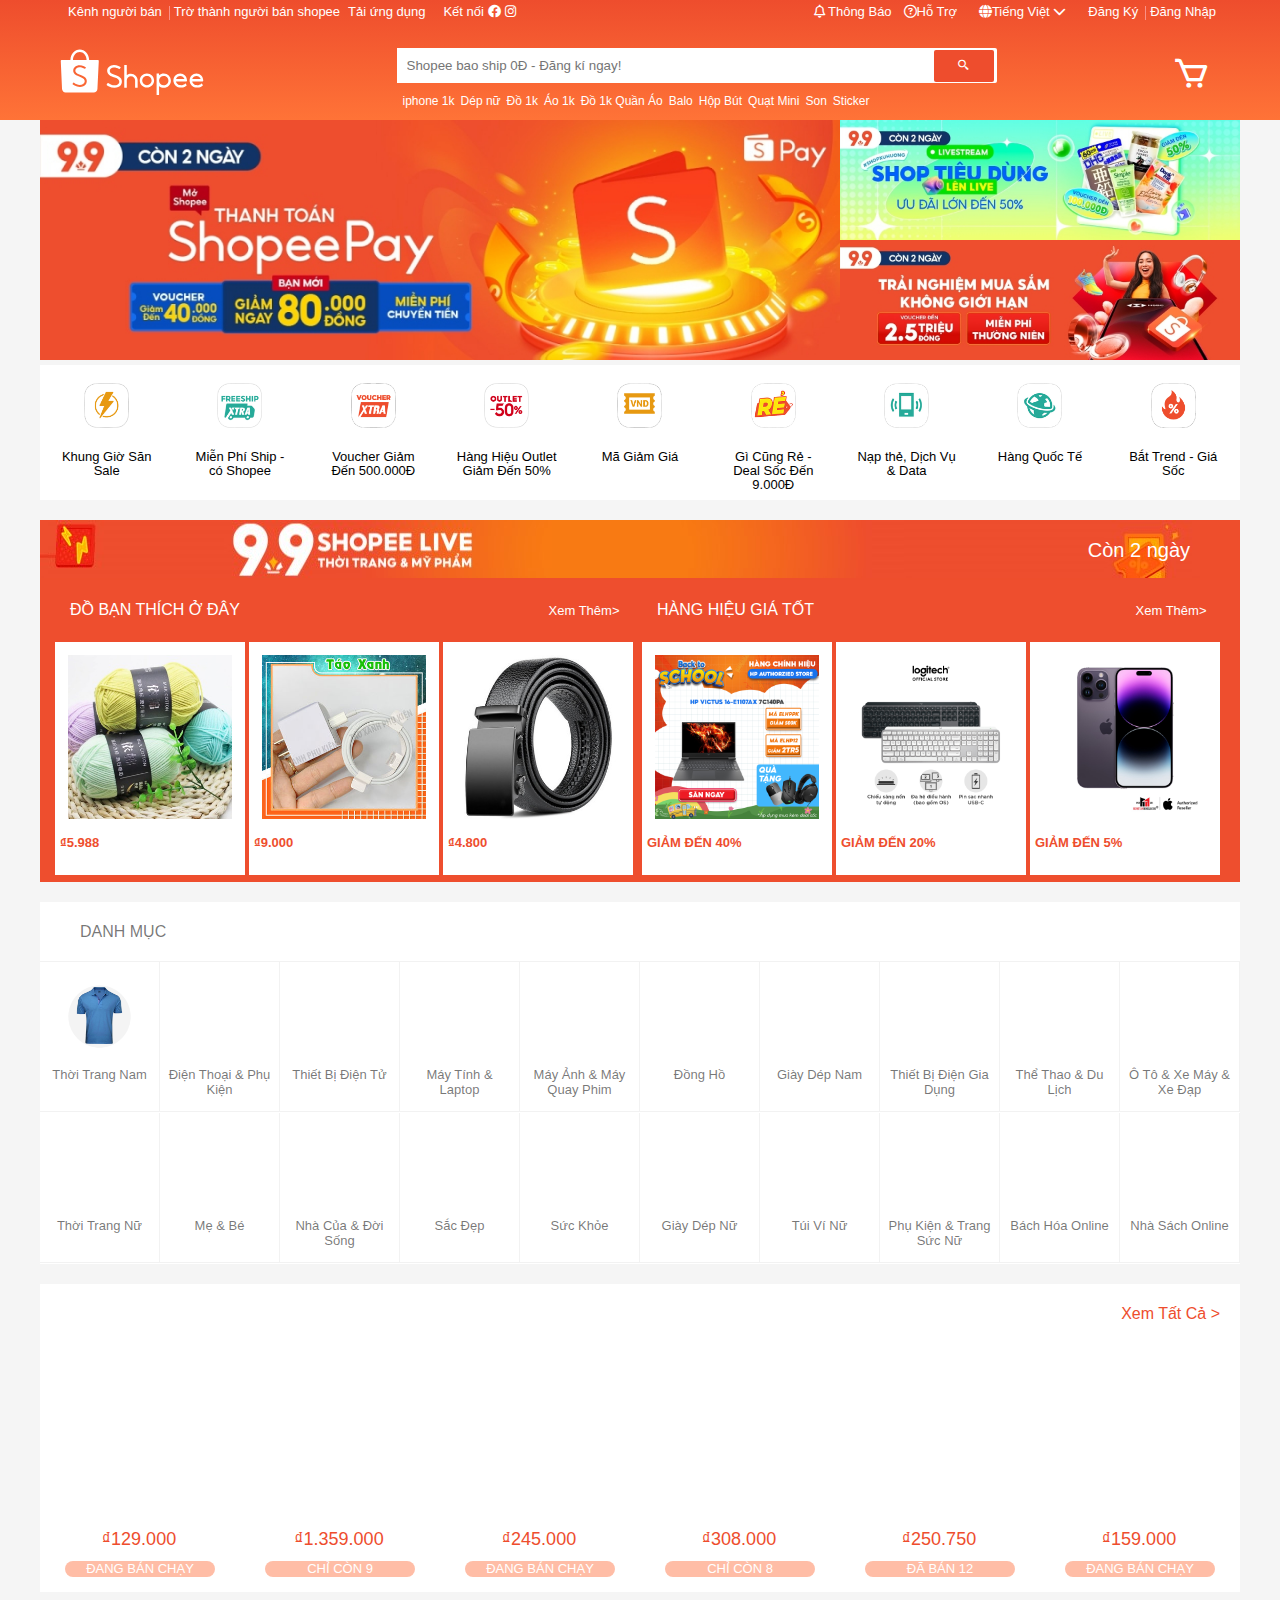
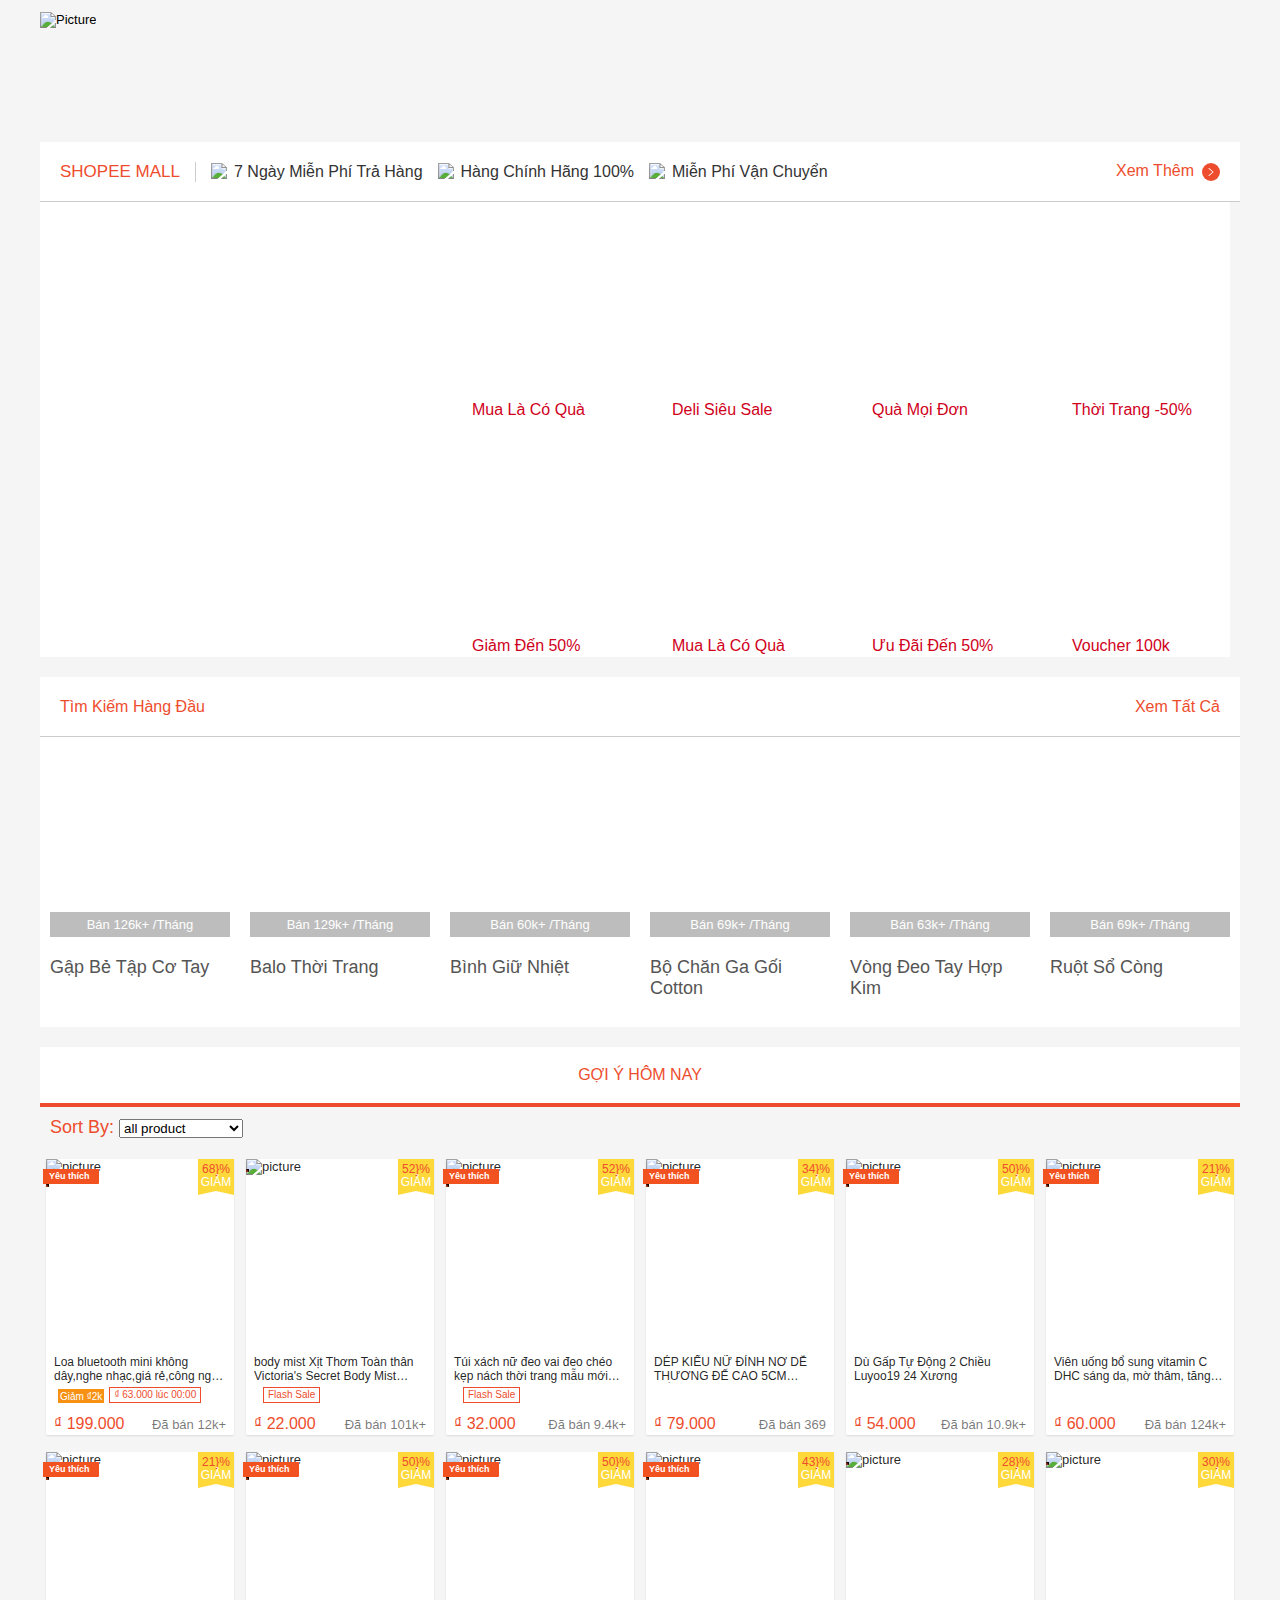
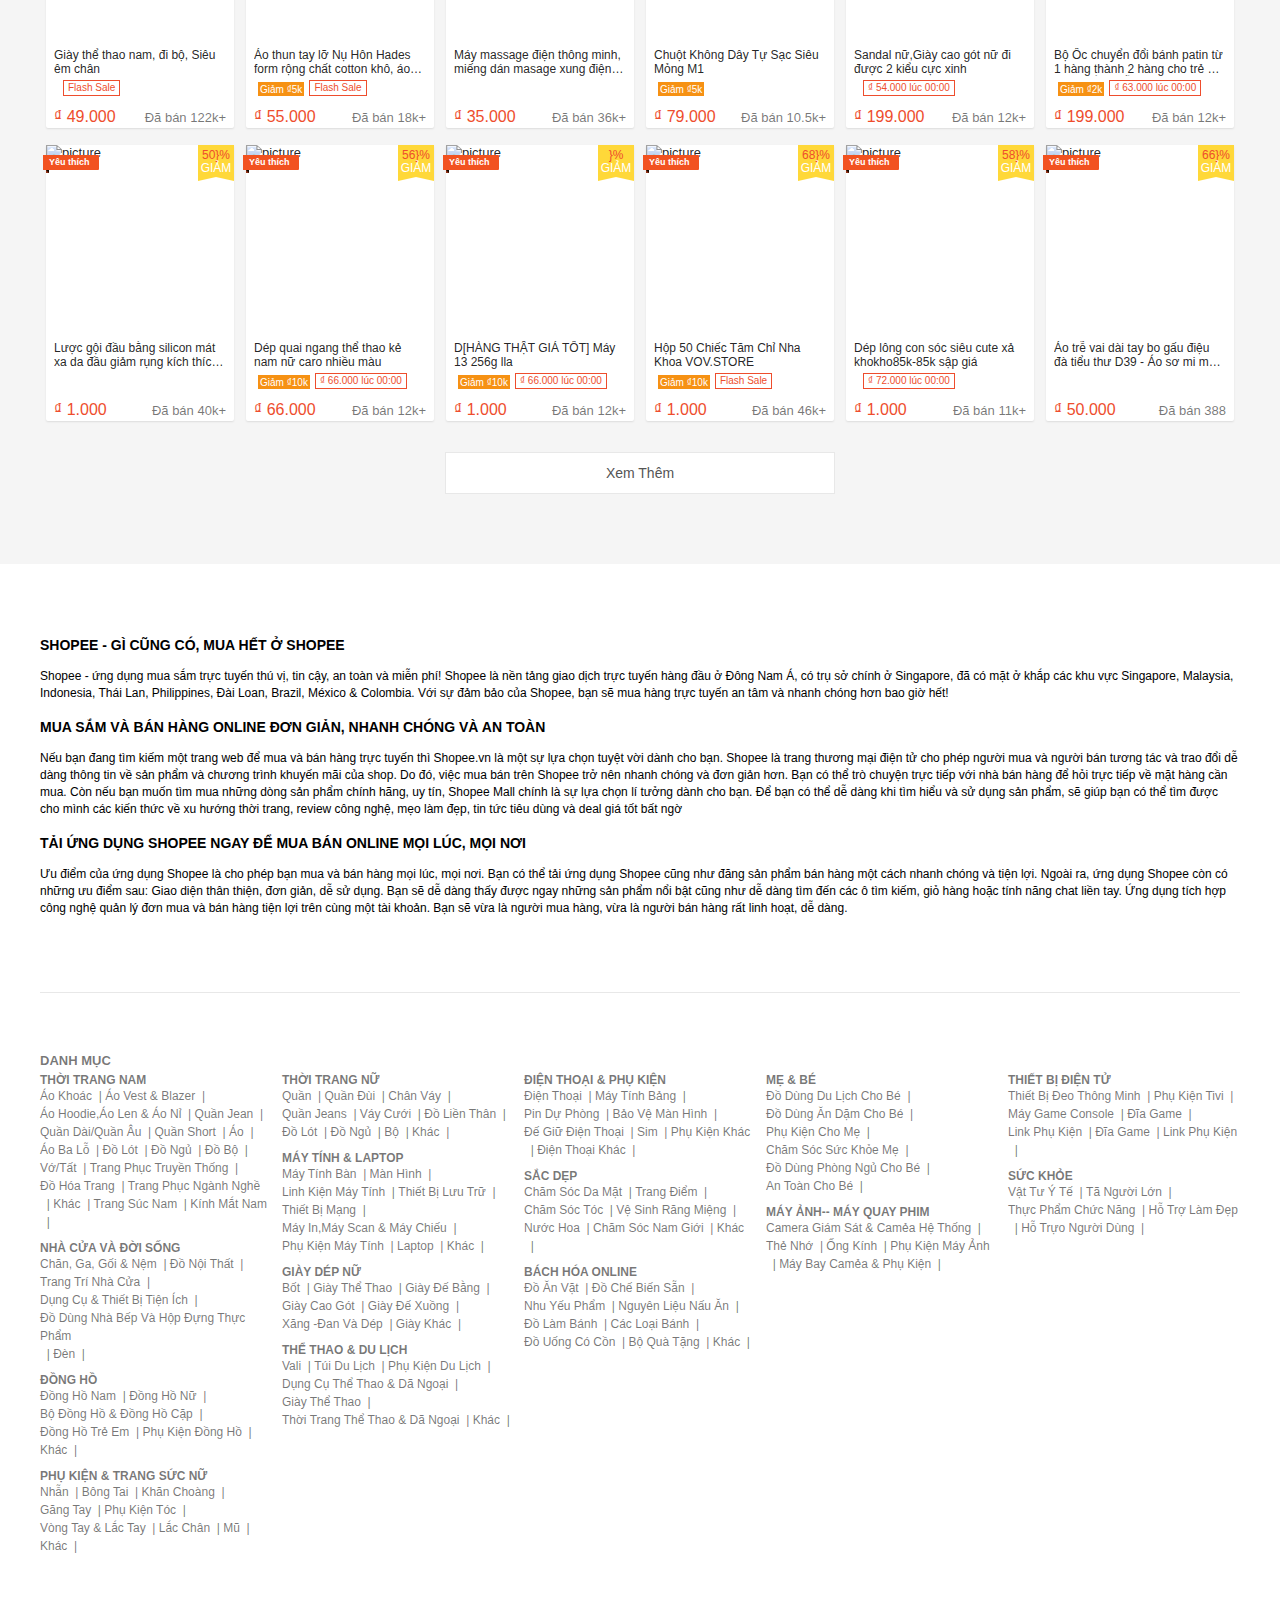
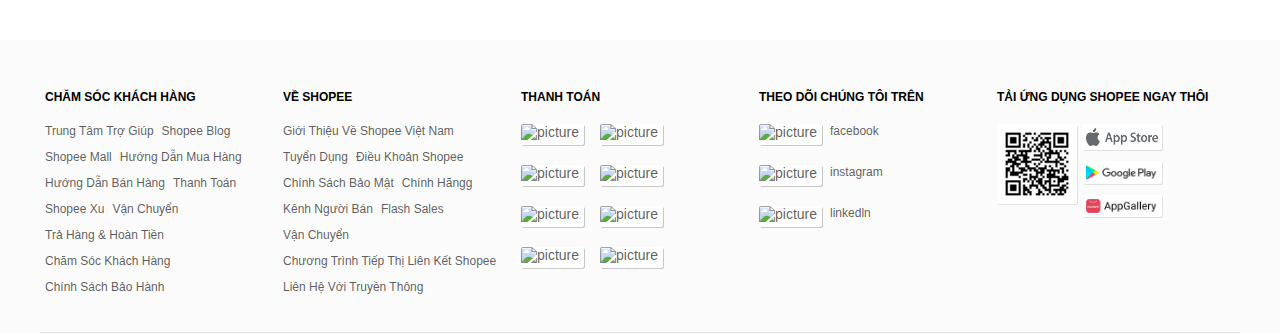
==== index.html @ 96cf508a "init project" ====
<!DOCTYPE html>
<html lang="en">
  <head>
    <meta charset="UTF-8" />
    <meta name="viewport" content="width=device-width, initial-scale=1.0" />
    <link rel="stylesheet" href="style.css" />
    <link
      href="https://unpkg.com/boxicons@2.1.4/css/boxicons.min.css"
      rel="stylesheet"
    />
    <link
      rel="stylesheet"
      href="access/font/fontawesome-free-6.4.2-web/css/all.css"
    />
    <link rel="stylesheet" href="./modal/sytle modal/modal.css" />
    <title>Shopee</title>
  </head>

  <body>
    <div class="app">
      <header class="header">
        <div class="grid">
          <nav class="header__navbar">
            <ul class="header__navbar-list">
              <li
                class="header__navbar-item header__navbar-item-separate header__navbar-item-padding"
              >
                <a href="#">Kênh người bán</a>
              </li>
              <li class="header__navbar-item header__navbar-item-padding">
                <a href="#">Trờ thành người bán shopee</a>
              </li>
              <li
                class="header__navbar-item header__navbar-item-margin header__navbar-item__dowload"
              >
                Tải ứng dụng
                <div class="header__qr">
                  <img
                    src="./access/image/qrcode.png"
                    alt="qr code"
                    class="header__qr_image"
                  />
                  <div class="header__image_apps">
                    <a href="#" class="link_appstore"
                      ><img
                        src="./access/image/applestore.png"
                        alt="app store"
                        class="qr_image qr_appstore"
                    /></a>
                    <a href="#" class="link_ggplay"
                      ><img
                        src="./access/image/chplay.png"
                        alt="gg play"
                        class="qr_image qr_ggplay"
                    /></a>
                  </div>
                  <a href="#" class="link_gallery"
                    ><img
                      src="./access/image/appgalley.png"
                      alt="gallery"
                      class="qr_image qr_gallery"
                  /></a>
                </div>
              </li>
              <li
                class="header__navbar-item header__navbar-item--connect header__navbar-item--margin"
              >
                Kết nối
                <a href="#"
                  ><i class="fa-brands fa-facebook" style="color: #ffffff"></i
                ></a>
                <a href="#"
                  ><i class="fa-brands fa-instagram" style="color: #ffffff"></i
                ></a>
              </li>
            </ul>
            <ul class="header__navbar-list">
              <li class="header__navbar-item header__navbar-item-infor">
                <a href="#"><i class="fa-regular fa-bell"></i> Thông Báo</a>
                <div class="subnav__notify">
                  <div class="subnav__notify-header-wrap">
                    <div class="subnav__notify-header">
                      <img
                        class="subnav__notify-image"
                        src="access/image/inform.png"
                        alt="inform"
                      />
                      <p class="discrip__img-inform">
                        Đăng nhập để xem Thông Báo
                      </p>
                    </div>
                  </div>
                  <div class="subnav__notify-footer">
                    <div class="subnav__notify-login">
                      <a href="#" class="link_notify-login link_notify"
                        >Đăng nhập</a
                      >
                    </div>
                    <div class="subnav__notify-signup">
                      <a href="#" class="link_notify-signup link_notify"
                        >Đăng ký</a
                      >
                    </div>
                  </div>
                </div>
              </li>
              <li class="header__navbar-item">
                <a
                  class="header__navbar-item-link header__navbar-item-link--help"
                  href="#"
                  ><i
                    class="fa-regular fa-circle-question"
                    style="color: #ffffff"
                  ></i
                  >Hỗ Trợ</a
                >
              </li>
              <li class="header__navbar-item header__navbar-item-language">
                <a class="header__navbar-item-link navbar_language" href="#">
                  <i class="fa-solid fa-globe" style="color: #ffffff"></i>Tiếng
                  Việt
                  <i class="fa-solid fa-chevron-down" style="color: #ffffff">
                  </i>
                </a>
                <div class="subnav__language">
                  <div class="subnav__language-vn">Tiếng Việt</div>
                  <div class="subnav__language-english">English</div>
                </div>
              </li>
              <li
                class="header__navbar-item header__navbar-item-separate btn-register"
              >
                <a href="#">Đăng Ký</a>
              </li>
              <li class="header__navbar-item btn-login">
                <a href="#">Đăng Nhập</a>
              </li>
            </ul>
          </nav>

          <div class="header-with-search">
            <nav class="nav-search">
              <div id="logo-shopee">
                <a href="#">
                  <svg
                    viewBox="0 0 192 65"
                    class="shopee-svg-icon header-with-search__shopee-logo icon-shopee-logo"
                  >
                    <g fill-rule="evenodd">
                      <path
                        d="M35.6717403 44.953764c-.3333497 2.7510509-2.0003116 4.9543414-4.5823845 6.0575984-1.4379707.6145919-3.36871.9463856-4.896954.8421628-2.3840266-.0911143-4.6237865-.6708937-6.6883352-1.7307424-.7375522-.3788551-1.8370513-1.1352759-2.6813095-1.8437757-.213839-.1790053-.239235-.2937577-.0977428-.4944671.0764015-.1151823.2172535-.3229831.5286218-.7791994.45158-.6616533.5079208-.7446018.5587128-.8221779.14448-.2217688.3792333-.2411091.6107855-.0588804.0243289.0189105.0243289.0189105.0426824.0333083.0379873.0294402.0379873.0294402.1276204.0990653.0907002.0706996.14448.1123887.166248.1287205 2.2265285 1.7438508 4.8196989 2.7495466 7.4376251 2.8501162 3.6423042-.0496401 6.2615109-1.6873341 6.7308041-4.2020035.5160305-2.7675977-1.6565047-5.1582742-5.9070334-6.4908212-1.329344-.4166762-4.6895175-1.7616869-5.3090528-2.1250697-2.9094471-1.7071043-4.2697358-3.9430584-4.0763845-6.7048539.296216-3.8283059 3.8501677-6.6835796 8.340785-6.702705 2.0082079-.004083 4.0121475.4132378 5.937338 1.2244562.6816382.2873109 1.8987274.9496089 2.3189359 1.2633517.2420093.1777159.2898136.384872.1510957.60836-.0774686.12958-.2055158.3350171-.4754821.7632974l-.0029878.0047276c-.3553311.5640922-.3664286.5817134-.447952.7136572-.140852.2144625-.3064598.2344475-.5604202.0732783-2.0600669-1.3839063-4.3437898-2.0801572-6.8554368-2.130442-3.126914.061889-5.4706057 1.9228561-5.6246892 4.4579402-.0409751 2.2896772 1.676352 3.9613243 5.3858811 5.2358503 7.529819 2.4196871 10.4113092 5.25648 9.869029 9.7292478M26.3725216 5.42669372c4.9022893 0 8.8982174 4.65220288 9.0851664 10.47578358H17.2875686c.186949-5.8235807 4.1828771-10.47578358 9.084953-10.47578358m25.370857 11.57065968c0-.6047069-.4870064-1.0948761-1.0875481-1.0948761h-11.77736c-.28896-7.68927544-5.7774923-13.82058185-12.5059489-13.82058185-6.7282432 0-12.2167755 6.13130641-12.5057355 13.82058185l-11.79421958.0002149c-.59136492.0107446-1.06748731.4968309-1.06748731 1.0946612 0 .0285807.00106706.0569465.00320118.0848825H.99995732l1.6812605 37.0613963c.00021341.1031483.00405483.2071562.01173767.3118087.00170729.0236381.003628.0470614.00554871.0704847l.00362801.0782207.00405483.004083c.25545428 2.5789222 2.12707837 4.6560709 4.67201764 4.7519129l.00576212.0055872h37.4122078c.0177132.0002149.0354264.0004298.0531396.0004298.0177132 0 .0354264-.0002149.0531396-.0004298h.0796027l.0017073-.0015043c2.589329-.0706995 4.6867431-2.1768587 4.9082648-4.787585l.0012805-.0012893.0017073-.0350275c.0021341-.0275062.0040548-.0547975.0057621-.0823037.0040548-.065757.0068292-.1312992.0078963-.1964115l1.8344904-37.207738h-.0012805c.001067-.0186956.0014939-.0376062.0014939-.0565167M176.465457 41.1518926c.720839-2.3512494 2.900423-3.9186779 5.443734-3.9186779 2.427686 0 4.739107 1.6486899 5.537598 3.9141989l.054826.1556978h-11.082664l.046506-.1512188zm13.50267 3.4063683c.014933.0006399.014933.0006399.036906.0008531.021973-.0002132.021973-.0002132.044372-.0008531.53055-.0243144.950595-.4766911.950595-1.0271786 0-.0266606-.000853-.0496953-.00256-.0865936.000427-.0068251.000427-.020262.000427-.0635588 0-5.1926268-4.070748-9.4007319-9.09145-9.4007319-5.020488 0-9.091235 4.2081051-9.091235 9.4007319 0 .3871116.022399.7731567.067838 1.1568557l.00256.0204753.01408.1013102c.250022 1.8683731 1.047233 3.5831812 2.306302 4.9708108-.00064-.0006399.00064.0006399.007253.0078915 1.396026 1.536289 3.291455 2.5833031 5.393601 2.9748936l.02752.0053321v-.0027727l.13653.0228215c.070186.0119439.144211.0236746.243409.039031 2.766879.332724 5.221231-.0661182 7.299484-1.1127057.511777-.2578611.971928-.5423827 1.37064-.8429007.128211-.0968312.243622-.1904632.34346-.2781231.051412-.0452164.092372-.083181.114131-.1051493.468898-.4830897.498124-.6543572.215249-1.0954297-.31146-.4956734-.586228-.9179769-.821744-1.2675504-.082345-.1224254-.154023-.2267215-.214396-.3133151-.033279-.0475624-.033279-.0475624-.054399-.0776356-.008319-.0117306-.008319-.0117306-.013866-.0191956l-.00256-.0038391c-.256208-.3188605-.431565-.3480805-.715933-.0970445-.030292.0268739-.131624.1051493-.14997.1245582-1.999321 1.775381-4.729508 2.3465571-7.455854 1.7760208-.507724-.1362888-.982595-.3094759-1.419919-.5184948-1.708127-.8565509-2.918343-2.3826022-3.267563-4.1490253l-.02752-.1394881h13.754612zM154.831964 41.1518926c.720831-2.3512494 2.900389-3.9186779 5.44367-3.9186779 2.427657 0 4.739052 1.6486899 5.537747 3.9141989l.054612.1556978h-11.082534l.046505-.1512188zm13.502512 3.4063683c.015146.0006399.015146.0006399.037118.0008531.02176-.0002132.02176-.0002132.044159-.0008531.530543-.0243144.950584-.4766911.950584-1.0271786 0-.0266606-.000854-.0496953-.00256-.0865936.000426-.0068251.000426-.020262.000426-.0635588 0-5.1926268-4.070699-9.4007319-9.091342-9.4007319-5.020217 0-9.091343 4.2081051-9.091343 9.4007319 0 .3871116.022826.7731567.068051 1.1568557l.00256.0204753.01408.1013102c.250019 1.8683731 1.04722 3.5831812 2.306274 4.9708108-.00064-.0006399.00064.0006399.007254.0078915 1.396009 1.536289 3.291417 2.5833031 5.393538 2.9748936l.027519.0053321v-.0027727l.136529.0228215c.070184.0119439.144209.0236746.243619.039031 2.766847.332724 5.22117-.0661182 7.299185-1.1127057.511771-.2578611.971917-.5423827 1.370624-.8429007.128209-.0968312.243619-.1904632.343456-.2781231.051412-.0452164.09237-.083181.11413-.1051493.468892-.4830897.498118-.6543572.215246-1.0954297-.311457-.4956734-.586221-.9179769-.821734-1.2675504-.082344-.1224254-.154022-.2267215-.21418-.3133151-.033492-.0475624-.033492-.0475624-.054612-.0776356-.008319-.0117306-.008319-.0117306-.013866-.0191956l-.002346-.0038391c-.256419-.3188605-.431774-.3480805-.716138-.0970445-.030292.0268739-.131623.1051493-.149969.1245582-1.999084 1.775381-4.729452 2.3465571-7.455767 1.7760208-.507717-.1362888-.982582-.3094759-1.419902-.5184948-1.708107-.8565509-2.918095-2.3826022-3.267311-4.1490253l-.027733-.1394881h13.754451zM138.32144123 49.7357905c-3.38129629 0-6.14681004-2.6808521-6.23169343-6.04042014v-.31621743c.08401943-3.35418649 2.85039714-6.03546919 6.23169343-6.03546919 3.44242097 0 6.23320537 2.7740599 6.23320537 6.1960534 0 3.42199346-2.7907844 6.19605336-6.23320537 6.19605336m.00172791-15.67913203c-2.21776751 0-4.33682838.7553485-6.03989586 2.140764l-.19352548.1573553V34.6208558c0-.4623792-.0993546-.56419733-.56740117-.56419733h-2.17651376c-.47409424 0-.56761716.09428403-.56761716.56419733v27.6400724c0 .4539841.10583425.5641973.56761716.5641973h2.17651376c.46351081 0 .56740117-.1078454.56740117-.5641973V50.734168l.19352548.1573553c1.70328347 1.3856307 3.82234434 2.1409792 6.03989586 2.1409792 5.27140956 0 9.54473746-4.2479474 9.54473746-9.48802964 0-5.239867-4.2733279-9.48781439-9.54473746-9.48781439M115.907646 49.5240292c-3.449458 0-6.245805-2.7496948-6.245805-6.1425854 0-3.3928907 2.79656-6.1427988 6.245805-6.1427988 3.448821 0 6.24538 2.7499081 6.24538 6.1427988 0 3.3926772-2.796346 6.1425854-6.24538 6.1425854m.001914-15.5438312c-5.28187 0-9.563025 4.2112903-9.563025 9.4059406 0 5.1944369 4.281155 9.4059406 9.563025 9.4059406 5.281657 0 9.562387-4.2115037 9.562387-9.4059406 0-5.1946503-4.280517-9.4059406-9.562387-9.4059406M94.5919049 34.1890939c-1.9281307 0-3.7938902.6198995-5.3417715 1.7656047l-.188189.1393105V23.2574169c0-.4254677-.1395825-.5643476-.5649971-.5643476h-2.2782698c-.4600414 0-.5652122.1100273-.5652122.5643476v29.2834155c0 .443339.1135587.5647782.5652122.5647782h2.2782698c.4226187 0 .5649971-.1457701.5649971-.5647782v-9.5648406c.023658-3.011002 2.4931278-5.4412923 5.5299605-5.4412923 3.0445753 0 5.516841 2.4421328 5.5297454 5.4630394v9.5430935c0 .4844647.0806524.5645628.5652122.5645628h2.2726775c.481764 0 .565212-.0824666.565212-.5645628v-9.5710848c-.018066-4.8280677-4.0440197-8.7806537-8.9328471-8.7806537M62.8459442 47.7938061l-.0053397.0081519c-.3248668.4921188-.4609221.6991347-.5369593.8179812-.2560916.3812097-.224267.551113.1668119.8816949.91266.7358184 2.0858968 1.508535 2.8774525 1.8955369 2.2023021 1.076912 4.5810275 1.646045 7.1017886 1.6975309 1.6283921.0821628 3.6734936-.3050536 5.1963734-.9842376 2.7569891-1.2298679 4.5131066-3.6269626 4.8208863-6.5794607.4985136-4.7841067-2.6143125-7.7747902-10.6321784-10.1849709l-.0021359-.0006435c-3.7356476-1.2047686-5.4904836-2.8064071-5.4911243-5.0426086.1099976-2.4715346 2.4015793-4.3179454 5.4932602-4.4331449 2.4904317.0062212 4.6923065.6675996 6.8557356 2.0598624.4562232.2767364.666607.2256796.9733188-.172263.035242-.0587797.1332787-.2012238.543367-.790093l.0012815-.0019308c.3829626-.5500403.5089793-.7336731.5403767-.7879478.258441-.4863266.2214903-.6738208-.244985-1.0046173-.459427-.3290803-1.7535544-1.0024722-2.4936356-1.2978721-2.0583439-.8211991-4.1863175-1.2199998-6.3042524-1.1788111-4.8198184.1046878-8.578747 3.2393171-8.8265087 7.3515337-.1572005 2.9703036 1.350301 5.3588174 4.5000778 7.124567.8829712.4661613 4.1115618 1.6865902 5.6184225 2.1278667 4.2847814 1.2547527 6.5186944 3.5630343 6.0571315 6.2864205-.4192725 2.4743234-3.0117991 4.1199394-6.6498372 4.2325647-2.6382344-.0549182-5.2963324-1.0217793-7.6043603-2.7562084-.0115337-.0083664-.0700567-.0519149-.1779185-.1323615-.1516472-.1130543-.1516472-.1130543-.1742875-.1300017-.4705335-.3247898-.7473431-.2977598-1.0346184.1302162-.0346012.0529875-.3919333.5963776-.5681431.8632459"
                      ></path>
                    </g>
                  </svg>
                </a>
              </div>
              <div id="search_section">
                <div class="header-search">
                  <input
                    type="text"
                    placeholder="Shopee bao ship 0Đ - Đăng kí ngay!"
                    class="searchbar-input"
                  />
                  <button class="search_icon-wrap">
                    <i class="bx bx-search-alt-2 search_icon"> </i>
                  </button>
                </div>
                <div class="suggest_search-wrap">
                  <div class="suggest_search">
                    <a href="#">iphone 1k</a>
                    <a href="#">Dép nữ</a>
                    <a href="#">Đồ 1k</a>
                    <a href="#">Áo 1k</a>
                    <a href="#">Đồ 1k Quần Áo</a>
                    <a href="#">Balo</a>
                    <a href="#">Hộp Bút</a>
                    <a href="#">Quạt Mini</a>
                    <a href="#">Son</a>
                    <a href="#">Sticker</a>
                  </div>
                </div>
              </div>
              <div id="card_icon">
                <a href="#"><i class="bx bx-cart header-cart-icon"></i></a>
              </div>
            </nav>
          </div>
        </div>
      </header>
      <div class="body-background">
        <div class="body">
          <div class="home_page">
            <div id="banner_section">
              <div class="full-home_banner-wrapper">
                <div class="container">
                  <div class="full-home-banner">
                    <div class="img_first">
                      <div class="img_first-child">
                        <img alt="Picture" class="img_of_slider" />
                      </div>
                      <div class="img_first-child">
                        <img alt="Picture" class="img_of_slider" />
                      </div>
                      <div class="img_first-child">
                        <img alt="Picture" class="img_of_slider" />
                      </div>
                    </div>
                    <div class="img_second">
                      <img
                        src="/access/image/slider/slider2.jpg"
                        alt="Picture"
                      />
                      <img
                        src="/access/image/slider/slider3.jpg"
                        alt="Picture"
                      />
                    </div>
                  </div>
                  <div id="banner_bottom"></div>
                </div>
              </div>
            </div>

            <div class="container">
              <div class="flash_sale">
                <div class="flash_sale-img-top-floor">
                  <div
                    class="flash_sale-img-top-wrap"
                    style="height: 60px; position: relative"
                  >
                    <div class="flash_sale-img-top">
                      <img
                        src="/access/image/shopeelive/vn-50009109-dc6f7fcd635e7f346a7c1d77660ef6b4.jpg"
                        alt="Picture"
                        class="flash_sale-img-top-fix"
                      />
                    </div>
                    <div class="flash_sale-time-top">
                      <div class="flash_sale-time-top_child">Còn 2 ngày</div>
                    </div>
                  </div>
                </div>
                <div class="sale_live-product-wrap"></div>
              </div>
            </div>
            <div class="container">
              <div class="section_below_the_fold">
                <div class="directory_margin-top">
                  <div class="directory_wrap">
                    <div class="directory_header">
                      <div class="directory_header-text">danh mục</div>
                    </div>
                    <div class="directory_item-content">
                      <div class="directory_item-list-wrap">
                        <ul class="directory_item-list">
                          <li class="directory_item-wrap">
                            <a href="#">
                              <div class="directory_item-wrap-child">
                                <div class="directory_item-image-wrap">
                                  <div class="directory_item-image">
                                    <div
                                      class="directory_item-image-fix directory_item-image-fix-1"
                                    ></div>
                                  </div>
                                </div>
                                <div class="directory_item-scrip-wrap">
                                  <div class="directory_item-scrip">
                                    thời trang nam
                                  </div>
                                </div>
                              </div>
                            </a>
                          </li>

                          <li class="directory_item-wrap">
                            <a href="#">
                              <div class="directory_item-wrap-child">
                                <div class="directory_item-image-wrap">
                                  <div class="directory_item-image">
                                    <div
                                      class="directory_item-image-fix directory_item-image-fix-2"
                                    ></div>
                                  </div>
                                </div>
                                <div class="directory_item-scrip-wrap">
                                  <div class="directory_item-scrip">
                                    thời trang nữ
                                  </div>
                                </div>
                              </div>
                            </a>
                          </li>

                          <li class="directory_item-wrap">
                            <a href="#">
                              <div class="directory_item-wrap-child">
                                <div class="directory_item-image-wrap">
                                  <div class="directory_item-image">
                                    <div
                                      class="directory_item-image-fix directory_item-image-fix-3"
                                    ></div>
                                  </div>
                                </div>
                                <div class="directory_item-scrip-wrap">
                                  <div class="directory_item-scrip">
                                    điện thoại & phụ kiện
                                  </div>
                                </div>
                              </div>
                            </a>
                          </li>

                          <li class="directory_item-wrap">
                            <a href="#">
                              <div class="directory_item-wrap-child">
                                <div class="directory_item-image-wrap">
                                  <div class="directory_item-image">
                                    <div
                                      class="directory_item-image-fix directory_item-image-fix-4"
                                    ></div>
                                  </div>
                                </div>
                                <div class="directory_item-scrip-wrap">
                                  <div class="directory_item-scrip">
                                    mẹ & bé
                                  </div>
                                </div>
                              </div>
                            </a>
                          </li>

                          <li class="directory_item-wrap">
                            <a href="#">
                              <div class="directory_item-wrap-child">
                                <div class="directory_item-image-wrap">
                                  <div class="directory_item-image">
                                    <div
                                      class="directory_item-image-fix directory_item-image-fix-5"
                                    ></div>
                                  </div>
                                </div>
                                <div class="directory_item-scrip-wrap">
                                  <div class="directory_item-scrip">
                                    thiết bị điện tử
                                  </div>
                                </div>
                              </div>
                            </a>
                          </li>

                          <li class="directory_item-wrap">
                            <a href="#">
                              <div class="directory_item-wrap-child">
                                <div class="directory_item-image-wrap">
                                  <div class="directory_item-image">
                                    <div
                                      class="directory_item-image-fix directory_item-image-fix-6"
                                    ></div>
                                  </div>
                                </div>
                                <div class="directory_item-scrip-wrap">
                                  <div class="directory_item-scrip">
                                    nhà của & đời sống
                                  </div>
                                </div>
                              </div>
                            </a>
                          </li>

                          <li class="directory_item-wrap">
                            <a href="#">
                              <div class="directory_item-wrap-child">
                                <div class="directory_item-image-wrap">
                                  <div class="directory_item-image">
                                    <div
                                      class="directory_item-image-fix directory_item-image-fix-7"
                                    ></div>
                                  </div>
                                </div>
                                <div class="directory_item-scrip-wrap">
                                  <div class="directory_item-scrip">
                                    máy tính & laptop
                                  </div>
                                </div>
                              </div>
                            </a>
                          </li>

                          <li class="directory_item-wrap">
                            <a href="#">
                              <div class="directory_item-wrap-child">
                                <div class="directory_item-image-wrap">
                                  <div class="directory_item-image">
                                    <div
                                      class="directory_item-image-fix directory_item-image-fix-8"
                                    ></div>
                                  </div>
                                </div>
                                <div class="directory_item-scrip-wrap">
                                  <div class="directory_item-scrip">
                                    sắc đẹp
                                  </div>
                                </div>
                              </div>
                            </a>
                          </li>

                          <li class="directory_item-wrap">
                            <a href="#">
                              <div class="directory_item-wrap-child">
                                <div class="directory_item-image-wrap">
                                  <div class="directory_item-image">
                                    <div
                                      class="directory_item-image-fix directory_item-image-fix-9"
                                    ></div>
                                  </div>
                                </div>
                                <div class="directory_item-scrip-wrap">
                                  <div class="directory_item-scrip">
                                    máy ảnh & máy quay phim
                                  </div>
                                </div>
                              </div>
                            </a>
                          </li>

                          <li class="directory_item-wrap">
                            <a href="#">
                              <div class="directory_item-wrap-child">
                                <div class="directory_item-image-wrap">
                                  <div class="directory_item-image">
                                    <div
                                      class="directory_item-image-fix directory_item-image-fix-10"
                                    ></div>
                                  </div>
                                </div>
                                <div class="directory_item-scrip-wrap">
                                  <div class="directory_item-scrip">
                                    sức khỏe
                                  </div>
                                </div>
                              </div>
                            </a>
                          </li>

                          <li class="directory_item-wrap">
                            <a href="#">
                              <div class="directory_item-wrap-child">
                                <div class="directory_item-image-wrap">
                                  <div class="directory_item-image">
                                    <div
                                      class="directory_item-image-fix directory_item-image-fix-11"
                                    ></div>
                                  </div>
                                </div>
                                <div class="directory_item-scrip-wrap">
                                  <div class="directory_item-scrip">
                                    đồng hồ
                                  </div>
                                </div>
                              </div>
                            </a>
                          </li>

                          <li class="directory_item-wrap">
                            <a href="#">
                              <div class="directory_item-wrap-child">
                                <div class="directory_item-image-wrap">
                                  <div class="directory_item-image">
                                    <div
                                      class="directory_item-image-fix directory_item-image-fix-12"
                                    ></div>
                                  </div>
                                </div>
                                <div class="directory_item-scrip-wrap">
                                  <div class="directory_item-scrip">
                                    giày dép nữ
                                  </div>
                                </div>
                              </div>
                            </a>
                          </li>

                          <li class="directory_item-wrap">
                            <a href="#">
                              <div class="directory_item-wrap-child">
                                <div class="directory_item-image-wrap">
                                  <div class="directory_item-image">
                                    <div
                                      class="directory_item-image-fix directory_item-image-fix-13"
                                    ></div>
                                  </div>
                                </div>
                                <div class="directory_item-scrip-wrap">
                                  <div class="directory_item-scrip">
                                    giày dép nam
                                  </div>
                                </div>
                              </div>
                            </a>
                          </li>

                          <li class="directory_item-wrap">
                            <a href="#">
                              <div class="directory_item-wrap-child">
                                <div class="directory_item-image-wrap">
                                  <div class="directory_item-image">
                                    <div
                                      class="directory_item-image-fix directory_item-image-fix-14"
                                    ></div>
                                  </div>
                                </div>
                                <div class="directory_item-scrip-wrap">
                                  <div class="directory_item-scrip">
                                    túi ví nữ
                                  </div>
                                </div>
                              </div>
                            </a>
                          </li>

                          <li class="directory_item-wrap">
                            <a href="#">
                              <div class="directory_item-wrap-child">
                                <div class="directory_item-image-wrap">
                                  <div class="directory_item-image">
                                    <div
                                      class="directory_item-image-fix directory_item-image-fix-15"
                                    ></div>
                                  </div>
                                </div>
                                <div class="directory_item-scrip-wrap">
                                  <div class="directory_item-scrip">
                                    thiết bị điện gia dụng
                                  </div>
                                </div>
                              </div>
                            </a>
                          </li>

                          <li class="directory_item-wrap">
                            <a href="#">
                              <div class="directory_item-wrap-child">
                                <div class="directory_item-image-wrap">
                                  <div class="directory_item-image">
                                    <div
                                      class="directory_item-image-fix directory_item-image-fix-16"
                                    ></div>
                                  </div>
                                </div>
                                <div class="directory_item-scrip-wrap">
                                  <div class="directory_item-scrip">
                                    phụ kiện & trang sức nữ
                                  </div>
                                </div>
                              </div>
                            </a>
                          </li>

                          <li class="directory_item-wrap">
                            <a href="#">
                              <div class="directory_item-wrap-child">
                                <div class="directory_item-image-wrap">
                                  <div class="directory_item-image">
                                    <div
                                      class="directory_item-image-fix directory_item-image-fix-17"
                                    ></div>
                                  </div>
                                </div>
                                <div class="directory_item-scrip-wrap">
                                  <div class="directory_item-scrip">
                                    thể thao & du lịch
                                  </div>
                                </div>
                              </div>
                            </a>
                          </li>

                          <li class="directory_item-wrap">
                            <a href="#">
                              <div class="directory_item-wrap-child">
                                <div class="directory_item-image-wrap">
                                  <div class="directory_item-image">
                                    <div
                                      class="directory_item-image-fix directory_item-image-fix-18"
                                    ></div>
                                  </div>
                                </div>
                                <div class="directory_item-scrip-wrap">
                                  <div class="directory_item-scrip">
                                    bách hóa online
                                  </div>
                                </div>
                              </div>
                            </a>
                          </li>

                          <li class="directory_item-wrap">
                            <a href="#">
                              <div class="directory_item-wrap-child">
                                <div class="directory_item-image-wrap">
                                  <div class="directory_item-image">
                                    <div
                                      class="directory_item-image-fix directory_item-image-fix-19"
                                    ></div>
                                  </div>
                                </div>
                                <div class="directory_item-scrip-wrap">
                                  <div class="directory_item-scrip">
                                    ô tô & xe máy & xe đạp
                                  </div>
                                </div>
                              </div>
                            </a>
                          </li>

                          <li class="directory_item-wrap">
                            <a href="#">
                              <div class="directory_item-wrap-child">
                                <div class="directory_item-image-wrap">
                                  <div class="directory_item-image">
                                    <div
                                      class="directory_item-image-fix directory_item-image-fix-20"
                                    ></div>
                                  </div>
                                </div>
                                <div class="directory_item-scrip-wrap">
                                  <div class="directory_item-scrip">
                                    nhà sách online
                                  </div>
                                </div>
                              </div>
                            </a>
                          </li>
                        </ul>
                      </div>
                    </div>
                  </div>
                </div>
                <div class="section_flashsell">
                  <div class="pcmall_flashsell">
                    <div class="flashsell_padding">
                      <div class="flashsell_header">
                        <div class="flashsell_header-title">
                          <div class="flashsell_image">
                            <div class="flashsell_image_fix"></div>
                          </div>
                        </div>
                        <div class="flashsell_link-wrap">
                          <a href="#" class="flashsell_link">xem tất cả > </a>
                        </div>
                      </div>
                      <div class="flashsell_content">
                        <div class="image-carousell">
                          <div class="flashsell_list-wrap">
                            <ul
                              class="flashsell_list"
                              style="
                                width: 266.667%;
                                transform: translate(0px, 0px);
                              "
                            >
                              <li class="flashsell_list-item">
                                <div class="flashsell_product">
                                  <div class="flashsell_product_child">
                                    <div class="flashsell_image-wrap">
                                      <div
                                        class="flashsell_image"
                                        style="
                                          background-image: url('https://down-vn.img.susercontent.com/file/sg-11134201-23010-4s99xpf6vemv08_tn');
                                          background-repeat: no-repeat;
                                          background-size: contain;
                                        "
                                      ></div>
                                    </div>
                                    <div class="flashsell_product-bottom">
                                      <div
                                        class="flashsell_product-bottom_child"
                                      >
                                        <div
                                          class="flashsell_price"
                                          style="text-decoration: none"
                                        >
                                          <div class="flashsell_price_child1">
                                            <div class="flashsell_price_child2">
                                              <span>₫129.000</span>
                                            </div>
                                          </div>
                                        </div>

                                        <div
                                          class="flashsell_price_status-wrap"
                                        >
                                          <div
                                            class="flashsell_price_status-amount"
                                          >
                                            <div
                                              class="flashsell_price_status-scrip"
                                              style="text-decoration: none"
                                            >
                                              đang bán chạy
                                            </div>
                                            <div
                                              class="flashsell_price_status"
                                              style="width: 6%; height: 16px"
                                            ></div>
                                          </div>
                                        </div>
                                      </div>
                                    </div>
                                  </div>

                                  <!-- <a href="#"> -->

                                  <!-- </a> -->
                                </div>
                              </li>

                              <li class="flashsell_list-item">
                                <div class="flashsell_product">
                                  <div class="flashsell_product_child">
                                    <div class="flashsell_image-wrap">
                                      <div
                                        class="flashsell_image"
                                        style="
                                          background-image: url('https://down-vn.img.susercontent.com/file/805a1beaafdabea9a1cca68d751376fe_tn');
                                          background-repeat: no-repeat;
                                          background-size: contain;
                                        "
                                      ></div>
                                    </div>
                                    <div class="flashsell_product-bottom">
                                      <div
                                        class="flashsell_product-bottom_child"
                                      >
                                        <div
                                          class="flashsell_price"
                                          style="text-decoration: none"
                                        >
                                          <div class="flashsell_price_child1">
                                            <div class="flashsell_price_child2">
                                              <span>₫1.359.000</span>
                                            </div>
                                          </div>
                                        </div>

                                        <div
                                          class="flashsell_price_status-wrap"
                                        >
                                          <div
                                            class="flashsell_price_status-amount"
                                          >
                                            <div class="logo_fire"></div>
                                            <div
                                              class="flashsell_price_status-scrip"
                                              style="text-decoration: none"
                                            >
                                              chỉ còn 9
                                            </div>
                                            <div
                                              class="flashsell_price_status"
                                              style="
                                                width: 90%;
                                                height: 16px;
                                                border-radius: 8px 0px 0px 8px;
                                              "
                                            ></div>
                                          </div>
                                        </div>
                                      </div>
                                    </div>
                                  </div>

                                  <!-- <a href="#"> -->

                                  <!-- </a> -->
                                </div>
                              </li>

                              <li class="flashsell_list-item">
                                <div class="flashsell_product">
                                  <div class="flashsell_product_child">
                                    <div class="flashsell_image-wrap">
                                      <div
                                        class="flashsell_image"
                                        style="
                                          background-image: url('https://down-vn.img.susercontent.com/file/vn-50009109-eefb01c19317106d4d3bcc4e497b86a5_tn');
                                          background-repeat: no-repeat;
                                          background-size: contain;
                                        "
                                      ></div>
                                    </div>
                                    <div class="flashsell_product-bottom">
                                      <div
                                        class="flashsell_product-bottom_child"
                                      >
                                        <div
                                          class="flashsell_price"
                                          style="text-decoration: none"
                                        >
                                          <div class="flashsell_price_child1">
                                            <div class="flashsell_price_child2">
                                              <span>₫245.000</span>
                                            </div>
                                          </div>
                                        </div>

                                        <div
                                          class="flashsell_price_status-wrap"
                                        >
                                          <div
                                            class="flashsell_price_status-amount"
                                          >
                                            <div
                                              class="flashsell_price_status-scrip"
                                              style="text-decoration: none"
                                            >
                                              đang bán chạy
                                            </div>
                                            <div
                                              class="flashsell_price_status"
                                              style="width: 6%; height: 16px"
                                            ></div>
                                          </div>
                                        </div>
                                      </div>
                                    </div>
                                  </div>

                                  <!-- <a href="#"> -->

                                  <!-- </a> -->
                                </div>
                              </li>

                              <li class="flashsell_list-item">
                                <div class="flashsell_product">
                                  <div class="flashsell_product_child">
                                    <div class="flashsell_image-wrap">
                                      <div
                                        class="flashsell_image"
                                        style="
                                          background-image: url('https://down-vn.img.susercontent.com/file/793480c24f598832df25cfcb749656e4_tn');
                                          background-repeat: no-repeat;
                                          background-size: contain;
                                        "
                                      ></div>
                                    </div>
                                    <div class="flashsell_product-bottom">
                                      <div
                                        class="flashsell_product-bottom_child"
                                      >
                                        <div
                                          class="flashsell_price"
                                          style="text-decoration: none"
                                        >
                                          <div class="flashsell_price_child1">
                                            <div class="flashsell_price_child2">
                                              <span>₫308.000</span>
                                            </div>
                                          </div>
                                        </div>

                                        <div
                                          class="flashsell_price_status-wrap"
                                        >
                                          <div
                                            class="flashsell_price_status-amount"
                                          >
                                            <div class="logo_fire"></div>
                                            <div
                                              class="flashsell_price_status-scrip"
                                              style="text-decoration: none"
                                            >
                                              chỉ còn 8
                                            </div>
                                            <div
                                              class="flashsell_price_status"
                                              style="width: 80%; height: 16px"
                                            ></div>
                                          </div>
                                        </div>
                                      </div>
                                    </div>
                                  </div>

                                  <!-- <a href="#"> -->

                                  <!-- </a> -->
                                </div>
                              </li>

                              <li class="flashsell_list-item">
                                <div class="flashsell_product">
                                  <div class="flashsell_product_child">
                                    <div class="flashsell_image-wrap">
                                      <div
                                        class="flashsell_image"
                                        style="
                                          background-image: url('https://down-vn.img.susercontent.com/file/37942ebc3688a75f5baa44abaa2e4780_tn');
                                          background-repeat: no-repeat;
                                          background-size: contain;
                                        "
                                      ></div>
                                    </div>
                                    <div class="flashsell_product-bottom">
                                      <div
                                        class="flashsell_product-bottom_child"
                                      >
                                        <div
                                          class="flashsell_price"
                                          style="text-decoration: none"
                                        >
                                          <div class="flashsell_price_child1">
                                            <div class="flashsell_price_child2">
                                              <span>₫250.750</span>
                                            </div>
                                          </div>
                                        </div>

                                        <div
                                          class="flashsell_price_status-wrap"
                                        >
                                          <div
                                            class="flashsell_price_status-amount"
                                          >
                                            <div
                                              class="flashsell_price_status-scrip"
                                              style="text-decoration: none"
                                            >
                                              đã bán 12
                                            </div>
                                            <div
                                              class="flashsell_price_status"
                                              style="width: 30%; height: 16px"
                                            ></div>
                                          </div>
                                        </div>
                                      </div>
                                    </div>
                                  </div>

                                  <!-- <a href="#"> -->

                                  <!-- </a> -->
                                </div>
                              </li>

                              <li class="flashsell_list-item">
                                <div class="flashsell_product">
                                  <div class="flashsell_product_child">
                                    <div class="flashsell_image-wrap">
                                      <div
                                        class="flashsell_image"
                                        style="
                                          background-image: url('https://down-vn.img.susercontent.com/file/a6bd3e205f29a007b85382cee64a6a33_tn');
                                          background-repeat: no-repeat;
                                          background-size: contain;
                                        "
                                      ></div>
                                    </div>
                                    <div class="flashsell_product-bottom">
                                      <div
                                        class="flashsell_product-bottom_child"
                                      >
                                        <div
                                          class="flashsell_price"
                                          style="text-decoration: none"
                                        >
                                          <div class="flashsell_price_child1">
                                            <div class="flashsell_price_child2">
                                              <span>₫159.000</span>
                                            </div>
                                          </div>
                                        </div>

                                        <div
                                          class="flashsell_price_status-wrap"
                                        >
                                          <div
                                            class="flashsell_price_status-amount"
                                          >
                                            <div
                                              class="flashsell_price_status-scrip"
                                              style="text-decoration: none"
                                            >
                                              đang bán chạy
                                            </div>
                                            <div
                                              class="flashsell_price_status"
                                              style="width: 20%; height: 16px"
                                            ></div>
                                          </div>
                                        </div>
                                      </div>
                                    </div>
                                  </div>

                                  <!-- <a href="#"> -->

                                  <!-- </a> -->
                                </div>
                              </li>
                            </ul>
                          </div>
                        </div>
                      </div>
                    </div>
                  </div>
                </div>

                <!-- section deal -->

                <div class="section_deal">
                  <div class="section_deal_wrap">
                    <img
                      src="https://cf.shopee.vn/file/sg-50009109-75effbabbb9736efc3851ae043840dd3"
                      alt="Picture"
                    />
                  </div>
                </div>

                <!-- Home page mall section -->

                <div id="hmall">
                  <div class="hmall-wrap">
                    <div class="hmall_header">
                      <div class="hmall_header-title">
                        <div id="shopee_mall">
                          <a href="#" class="shopee_mall-link">shopee mall</a>
                          <div class="hmall_incentives">
                            <div class="hmall_incentives_imge-wrap">
                              <img
                                class="hmall_incentives_imge"
                                src="https://deo.shopeemobile.com/shopee/shopee-pcmall-live-sg/homepage/6c502a2641457578b0d5f5153b53dd5d.png"
                                alt="picture"
                              />
                              7 ngày miễn phí trả hàng
                            </div>
                            <div class="hmall_incentives_imge-wrap">
                              <img
                                class="hmall_incentives_imge"
                                src="https://deo.shopeemobile.com/shopee/shopee-pcmall-live-sg/homepage/511aca04cc3ba9234ab0e4fcf20768a2.png"
                                alt="picture"
                              />
                              hàng chính hãng 100%
                            </div>
                            <div class="hmall_incentives_imge-wrap">
                              <img
                                class="hmall_incentives_imge"
                                src="https://deo.shopeemobile.com/shopee/shopee-pcmall-live-sg/homepage/16ead7e0a68c3cff9f32910e4be08122.png"
                                alt="picture"
                              />
                              miễn phí vận chuyển
                            </div>
                          </div>
                        </div>
                      </div>
                      <div class="hmall_header_more-wrap">
                        <div class="hmall_header_more">
                          <a href="#" class="hmall_header_more-link">
                            <div class="hmall_header_more_title-wrap">
                              <div class="hmall_header_more_title">
                                xem thêm
                              </div>
                              <div class="image_header_more">
                                <svg
                                  enable-background="new 0 0 11 11"
                                  viewBox="0 0 11 11"
                                  x="0"
                                  y="0"
                                  class="icon-arrow-right"
                                >
                                  <path
                                    d="m2.5 11c .1 0 .2 0 .3-.1l6-5c .1-.1.2-.3.2-.4s-.1-.3-.2-.4l-6-5c-.2-.2-.5-.1-.7.1s-.1.5.1.7l5.5 4.6-5.5 4.6c-.2.2-.2.5-.1.7.1.1.3.2.4.2z"
                                  ></path>
                                </svg>
                              </div>
                            </div>
                          </a>
                        </div>
                      </div>
                    </div>

                    <div class="hmall_content">
                      <div class="slider_left_wrap">
                        <div class="slider_left"></div>
                      </div>

                      <div class="hmall_carousel_wrap">
                        <div class="hmall_carousel">
                          <div
                            class="list_brand_wrap"
                            style="position: relative"
                          >
                            <ul class="list_brand">
                              <li class="brand_item" style="padding: 0">
                                <div class="brand_item_cover">
                                  <a href="#" class="brand_item_link">
                                    <div class="brand_item_image_wrap">
                                      <div class="list_brand_image">
                                        <div
                                          class="list_brand_image_fix"
                                          style="
                                            background-image: url('https://down-vn.img.susercontent.com/file/vn-50009109-cebfae17cd5979d823fb74ac79a922fa_xhdpi');
                                            background-repeat: no-repeat;
                                            background-size: contain;
                                          "
                                        ></div>
                                      </div>
                                    </div>
                                  </a>
                                  <div class="brand_item_scrip">
                                    mua là có quà
                                  </div>
                                </div>
                              </li>
                              <li class="brand_item">
                                <div class="brand_item_cover">
                                  <a href="#" class="brand_item_link">
                                    <div class="brand_item_image_wrap">
                                      <div class="list_brand_image">
                                        <div
                                          class="list_brand_image_fix"
                                          style="
                                            background-image: url('https://down-vn.img.susercontent.com/file/vn-50009109-e8e0b80b57828bee61eb7e31c3d83765_xhdpi');
                                            background-repeat: no-repeat;
                                            background-size: contain;
                                          "
                                        ></div>
                                      </div>
                                    </div>
                                  </a>
                                  <div class="brand_item_scrip">
                                    giảm đến 50%
                                  </div>
                                </div>
                              </li>
                              <li class="brand_item">
                                <div class="brand_item_cover">
                                  <a href="#" class="brand_item_link">
                                    <div class="brand_item_image_wrap">
                                      <div class="list_brand_image">
                                        <div
                                          class="list_brand_image_fix"
                                          style="
                                            background-image: url('https://down-vn.img.susercontent.com/file/be40023a9d9cff397a470460bc7a924d_xhdpi');
                                            background-repeat: no-repeat;
                                            background-size: contain;
                                          "
                                        ></div>
                                      </div>
                                    </div>
                                  </a>
                                  <div class="brand_item_scrip">
                                    deli siêu sale
                                  </div>
                                </div>
                              </li>
                              <li class="brand_item">
                                <div class="brand_item_cover">
                                  <a href="#" class="brand_item_link">
                                    <div class="brand_item_image_wrap">
                                      <div class="list_brand_image">
                                        <div
                                          class="list_brand_image_fix"
                                          style="
                                            background-image: url('https://down-vn.img.susercontent.com/file/vn-50009109-079ef6ec5c89b6a436c4455226841cd6_xhdpi');
                                            background-repeat: no-repeat;
                                            background-size: contain;
                                          "
                                        ></div>
                                      </div>
                                    </div>
                                  </a>
                                  <div class="brand_item_scrip">
                                    mua là có quà
                                  </div>
                                </div>
                              </li>
                              <li class="brand_item">
                                <div class="brand_item_cover">
                                  <a href="#" class="brand_item_link">
                                    <div class="brand_item_image_wrap">
                                      <div class="list_brand_image">
                                        <div
                                          class="list_brand_image_fix"
                                          style="
                                            background-image: url('https://down-vn.img.susercontent.com/file/vn-50009109-08a87dd1e828b4bef31dafa67d5300ec_xhdpi');
                                            background-repeat: no-repeat;
                                            background-size: contain;
                                          "
                                        ></div>
                                      </div>
                                    </div>
                                  </a>
                                  <div class="brand_item_scrip">
                                    quà mọi đơn
                                  </div>
                                </div>
                              </li>
                              <li class="brand_item">
                                <div class="brand_item_cover">
                                  <a href="#" class="brand_item_link">
                                    <div class="brand_item_image_wrap">
                                      <div class="list_brand_image">
                                        <div
                                          class="list_brand_image_fix"
                                          style="
                                            background-image: url('https://down-vn.img.susercontent.com/file/vn-50009109-7e80ab64bdc989f5c0862ed828f343a2_xhdpi');
                                            background-repeat: no-repeat;
                                            background-size: contain;
                                          "
                                        ></div>
                                      </div>
                                    </div>
                                  </a>
                                  <div class="brand_item_scrip">
                                    ưu đãi đến 50%
                                  </div>
                                </div>
                              </li>
                              <li class="brand_item">
                                <div class="brand_item_cover">
                                  <a href="#" class="brand_item_link">
                                    <div class="brand_item_image_wrap">
                                      <div class="list_brand_image">
                                        <div
                                          class="list_brand_image_fix"
                                          style="
                                            background-image: url('https://down-vn.img.susercontent.com/file/vn-50009109-06fb832ef52b45481158c26831cc459b_xhdpi');
                                            background-repeat: no-repeat;
                                            background-size: contain;
                                          "
                                        ></div>
                                      </div>
                                    </div>
                                  </a>
                                  <div class="brand_item_scrip">
                                    thời trang -50%
                                  </div>
                                </div>
                              </li>
                              <li class="brand_item">
                                <div class="brand_item_cover">
                                  <a href="#" class="brand_item_link">
                                    <div class="brand_item_image_wrap">
                                      <div class="list_brand_image">
                                        <div
                                          class="list_brand_image_fix"
                                          style="
                                            background-image: url('https://down-vn.img.susercontent.com/file/vn-50009109-0be3ac214d6174200ed4f3096a0faa9a_xhdpi');
                                            background-repeat: no-repeat;
                                            background-size: contain;
                                          "
                                        ></div>
                                      </div>
                                    </div>
                                  </a>
                                  <div class="brand_item_scrip">
                                    voucher 100k
                                  </div>
                                </div>
                              </li>
                            </ul>
                          </div>
                        </div>
                      </div>
                    </div>
                  </div>
                </div>

                <!--Top search-->
                <div id="top_searches">
                  <div class="ts_header_wrap">
                    <div class="ts_header">
                      <div class="font_text">tìm kiếm hàng đầu</div>
                      <a href="#" style="text-decoration: none"
                        ><div class="font_text">xem tất cả</div></a
                      >
                    </div>
                  </div>
                  <div class="ts_content_wrap">
                    <div class="ts_content">
                      <ul class="ts_content_list">
                        <li class="ts_item_wrap">
                          <a href="#" class="ts_link">
                            <div class="ts_item">
                              <div class="logo_top"></div>
                              <div
                                class="ts_image_wrap"
                                style="
                                  background-image: url('https://down-vn.img.susercontent.com/file/5ddbc585b7e9eaf10430c968f7a7d787');
                                  background-size: contain;
                                  background-repeat: no-repeat;
                                "
                              >
                                <div class="ts_image"></div>
                                <div class="ts_image_scrip">
                                  bán 126k+ /tháng
                                </div>
                              </div>
                            </div>
                            <div class="ts_nameproduct">gập bẻ tập cơ tay</div>
                          </a>
                        </li>
                        <li class="ts_item_wrap">
                          <a href="#" class="ts_link">
                            <div class="ts_item">
                              <div class="logo_top"></div>
                              <div
                                class="ts_image_wrap"
                                style="
                                  background-image: url('https://down-vn.img.susercontent.com/file/8e78019372e7c63a5c2f372d35532e56');
                                  background-size: contain;
                                  background-repeat: no-repeat;
                                "
                              >
                                <div class="ts_image"></div>
                                <div class="ts_image_scrip">
                                  bán 129k+ /tháng
                                </div>
                              </div>
                            </div>
                            <div class="ts_nameproduct">balo thời trang</div>
                          </a>
                        </li>
                        <li class="ts_item_wrap">
                          <a href="#" class="ts_link">
                            <div class="ts_item">
                              <div class="logo_top"></div>
                              <div
                                class="ts_image_wrap"
                                style="
                                  background-image: url('https://down-vn.img.susercontent.com/file/dc04a555685a9720d9da6655217a224f');
                                  background-size: contain;
                                  background-repeat: no-repeat;
                                "
                              >
                                <div class="ts_image"></div>
                                <div class="ts_image_scrip">
                                  bán 60k+ /tháng
                                </div>
                              </div>
                            </div>
                            <div class="ts_nameproduct">bình giữ nhiệt</div>
                          </a>
                        </li>
                        <li class="ts_item_wrap">
                          <a href="#" class="ts_link">
                            <div class="ts_item">
                              <div class="logo_top"></div>
                              <div
                                class="ts_image_wrap"
                                style="
                                  background-image: url('https://down-vn.img.susercontent.com/file/309e98d0c002c62b867a00bc639bdbae');
                                  background-size: contain;
                                  background-repeat: no-repeat;
                                "
                              >
                                <div class="ts_image"></div>
                                <div class="ts_image_scrip">
                                  bán 69k+ /tháng
                                </div>
                              </div>
                            </div>
                            <div class="ts_nameproduct">
                              bộ chăn ga gối cotton
                            </div>
                          </a>
                        </li>
                        <li class="ts_item_wrap">
                          <a href="#" class="ts_link">
                            <div class="ts_item">
                              <div class="logo_top"></div>
                              <div
                                class="ts_image_wrap"
                                style="
                                  background-image: url('https://down-vn.img.susercontent.com/file/461ccdf88d457131aaa7edef87613193');
                                  background-size: contain;
                                  background-repeat: no-repeat;
                                "
                              >
                                <div class="ts_image"></div>
                                <div class="ts_image_scrip">
                                  bán 63k+ /tháng
                                </div>
                              </div>
                            </div>
                            <div class="ts_nameproduct">
                              vòng đeo tay hợp kim
                            </div>
                          </a>
                        </li>
                        <li class="ts_item_wrap">
                          <a href="#" class="ts_link">
                            <div class="ts_item">
                              <div class="logo_top"></div>
                              <div
                                class="ts_image_wrap"
                                style="
                                  background-image: url('https://down-vn.img.susercontent.com/file/fad24d1b5caab802481090b9be5a5efa');
                                  background-size: contain;
                                  background-repeat: no-repeat;
                                "
                              >
                                <div class="ts_image"></div>
                                <div class="ts_image_scrip">
                                  bán 69k+ /tháng
                                </div>
                              </div>
                            </div>
                            <div class="ts_nameproduct">ruột sổ còng</div>
                          </a>
                        </li>
                      </ul>
                    </div>
                  </div>
                </div>

                <!-- section recomend product -->
                <div id="recomend_product">
                  <div style="display: contents">
                    <div class="recomend_product">
                      <div id="product_item">
                        <div class="pdItem_header">gợi ý hôm nay</div>
                      </div>
                      <div id="sortBy">
                        <label for="choices" class="options-label"
                          >Sort By:
                        </label>
                        <select name="choices" id="choices">
                          <option value="random">all product</option>
                          <option value="low-to-high">
                            Price: low to high
                          </option>
                          <option value="high-to-low">
                            Price: high to low
                          </option>
                        </select>
                      </div>
                      <div class="stardust_tabs_panels">
                        <section class="stardust_tabs_panels-child">
                          <div id="stardust_tabs_list_product"></div>
                        </section>
                      </div>
                    </div>
                  </div>
                </div>
              </div>
            </div>
          </div>
        </div>
      </div>
      <footer id="footer">
        <!-- footer_scrip -->

        <div class="footer_scrip" style="margin-top: 9.75rem">
          <div class="footer"></div>
        </div>

        <!-- footer directory -->

        <div class="footer_directory"></div>

        <!--footer info-->
        <div id="footer_info">
          <div class="footer_info">
            <div class="footer_info-width"></div>
          </div>
        </div>
      </footer>

      <!--modal Register-->
      <div id="modal"></div>
    </div>
    <script src="./render/renderBanner/bannerBottom.js"></script>
    <script src="./render/renderFooter/renderFooter.js"></script>
    <script src="./script.js"></script>
    <script src="./modal/main modal/modalbase.js"></script>
  </body>
</html>
---- style.css ----
:root {
  --white-color: white;
  --black-color: black;
  --main-color: #ee4d2d;
  --border-color: #dbdbdb;
}

* {
  margin: 0;
  padding: 0;
  box-sizing: border-box;
}

body {
  font-family: "Helvetica Neue", Helvetica, Arial, 文泉驛正黑,
    "WenQuanYi Zen Hei", "Hiragino Sans GB", "儷黑 Pro", "LiHei Pro", "Heiti TC",
    微軟正黑體, "Microsoft JhengHei UI", "Microsoft JhengHei", sans-serif;
  font-size: 13px;
  overflow-x: hidden;
  box-sizing: border-box;
}

.show {
  opacity: 1 !important;
  pointer-events: all !important;
}

.header {
  height: 120px;
  z-index: 100;
  position: fixed;
  margin: 0 auto;
  width: 100%;
  background-image: linear-gradient(#ee4d2d, #ff7337);
}

.grid {
  margin: 0 auto;
  height: 100%;
  max-width: 1200px;
}

.header__navbar {
  display: flex;
  justify-content: space-between;
  margin: 0 20px;
  height: 32px;
}

.header__navbar-list {
  display: flex;
  flex-wrap: nowrap;
}

.header__navbar-item > a {
  color: var(--white-color);
  text-decoration: none;
  padding-left: 4px;
}

.header__navbar-item {
  list-style: none;
  display: flex;
  flex-wrap: nowrap;
  color: var(--white-color);
  text-decoration: none;
  font-weight: 300;
  position: relative;
  padding: 4px;
}

.header__navbar-item-separate::after {
  content: "";
  position: absolute;
  display: block;
  border-left: 1px solid #fb9086;
  height: 14px;
  right: -4px;
  top: 40%;
  transform: translateY(-50%);
}
.header__navbar-item--margin {
  margin: 0 0 0 10px;
}

.header__navbar-item--connect {
  padding: 4px 0 4px 4px;
}

.header__navbar-item-link--help {
  padding: 0 10px 0 10px;
}

.navbar_language {
  padding: 7px 10px;
}

.header__navbar-item-separate:hover,
.header__navbar-item a:hover {
  color: rgba(255, 255, 255, 0.7);
  cursor: pointer;
}

.header__qr {
  background-color: var(--white-color);
  width: 186px;
  position: absolute;
  left: 0;
  top: 100%;
  padding: 8px;
  border-radius: 2px;
  display: none;
  z-index: 10;
}

.header__qr_image {
  width: 100%;
}

.header__image_apps {
  display: flex;
  justify-content: space-between;
}

.qr_image {
  height: 16px;
}

.qr_appstore {
  margin-left: 10px;
}

.qr_gallery {
  margin: 5px 0 0 10px;
}

.qr_ggplay {
  margin-right: 10px;
}

.header__navbar-item__dowload:hover .header__qr {
  display: block;
}
/* Header-notifycation */

.subnav__notify {
  background-color: var(--white-color);
  position: absolute;
  right: 0;
  top: 25px;
  width: 404px;
  border-radius: 2px;
  transform-origin: calc(100% - 20px) top;
  display: none;
  will-change: opacity, transform;
  animation: subnavgrow ease-out 0.2s;
  z-index: 100;
}

@keyframes subnavgrow {
  0% {
    opacity: 0;
    transform: scale(0);
  }
  100% {
    opacity: 1;
    transform: scale(1);
  }
}

.subnav__notify-header {
  display: flex;
  flex-direction: column;
  align-items: center;
  transform: translateY(70%);
}

.discrip__img-inform {
  color: black;
  text-align: center;
  margin-top: 20px;
}

.subnav__notify-image {
  width: 25%;
  height: 25%;
}

.subnav__notify-header-wrap {
  height: 300px;
}

.link_notify {
  text-decoration: none;
  color: var(--black-color);
}

.subnav__notify-footer {
  display: flex;
  justify-content: space-between;
}

.subnav__notify-login,
.subnav__notify-signup {
  width: 202px;
  height: 40px;
  background-color: #e9e9e9;
  text-align: center;
  line-height: 40px;
  display: inline-block;
}

.subnav__notify-login:hover,
.subnav__notify-signup:hover {
  color: var(--main-color);
  background-color: #ccc;
}

.header__navbar-item-infor:hover .subnav__notify {
  display: block;
}

.subnav__language {
  position: absolute;
  min-width: 200px;
  background-color: var(--white-color);
  color: var(--black-color);
  border: 1px solid rgba(255, 255, 255, 0.4);
  border-radius: 2px;
  font-size: 16px;
  right: 0px;
  display: none;
  animation: subnavgrow ease-out 0.2s;
  top: 35px;
  z-index: 10;
}
.subnav__language-vn,
.subnav__language-english {
  display: block;
  padding: 10px 7px;
}

.subnav__language-vn:hover,
.subnav__language-english:hover {
  color: var(--main-color);
}

.header__navbar-item-language a {
  padding-top: 0;
}

.header__navbar-item-language:hover .subnav__language {
  display: block;
}

.subnav__notify::before {
  content: "";
  border-width: 20px 25px;
  border-color: transparent transparent var(--white-color) transparent;
  position: absolute;
  right: 0px;
  top: -29px;
  border-style: solid;
}

.subnav__notify::after {
  content: "";
  display: block;
  position: absolute;
  width: 90px;
  height: 20px;
  right: 0;
  top: -20px;
}

.subnav__language::before {
  content: "";
  position: absolute;
  border-width: 10px 15px;
  border-style: solid;
  border-color: transparent transparent var(--white-color) transparent;
  right: 30px;
  top: -20px;
}

.subnav__language::after {
  content: "";
  display: block;
  position: absolute;
  width: 90px;
  height: 20px;
  right: 0;
  top: -20px;
}

.header-with-search {
  margin: auto;
  padding: 16px 20px 10px 20px;
  max-width: 1200px;
}

.nav-search {
  list-style: none;
  display: flex;
  justify-content: space-between;
}

.nav-search li {
  display: flex;
  color: white;
}

#logo-shopee {
  width: 166px;
  height: 54px;
  color: var(--white-color);
  padding-right: 40px;
}

#logo-shopee a {
  width: 100%;
  display: inline;
}

.shopee-svg-icon {
  fill: var(--white-color);
  font-size: 0.625rem;
  width: 9rem !important;
}

.header-search {
  height: 40px;
  border-radius: 2px;
  display: flex;
  flex: 1;
  background-color: var(--white-color);
  align-items: center;
}

.searchbar-input {
  height: 100%;
  width: 100%;
  padding: 10px;
  border: 1px solid var(--white-color);
  border: none;
  outline: none;
}

.search_icon {
  text-align: center;
  transform: translateY(25%);
  width: 30px;
  height: 34px;
  color: var(--white-color);
}

.search_icon-wrap {
  background-color: var(--main-color);
  height: 32px;
  border-radius: 2px;
  padding: 0 15px;
  cursor: pointer;
  margin-right: 3px;
  border: none;
  text-align: center;
}

.header-search-icon {
  font-size: 1.6rem;
  padding: 15px auto;
  text-align: center;
}

#cart_icon {
  width: 150px;
  text-align: center;
}

.header-cart-icon {
  font-size: 2.4rem;
  color: var(--white-color);
  margin-top: 6px;
}

#card_icon a {
  margin: 0 10px;
  margin-left: 5px;
  text-decoration: none;
  color: var(--white-color);
  text-align: center;
}

.suggest_search-wrap {
  margin-top: 3px;
  left: 0;
  position: relative;
}

.suggest_search-wrap,
.suggest_search {
  width: 100%;
}

.suggest_search {
  display: flex;
  flex-wrap: nowrap;
  margin-top: 0.1875rem;
  height: 1.5rem;
  font-size: 0.75rem;
  font-weight: 300;
  line-height: 1.5rem;
  /* margin-left: -14px; */
}

.suggest_search a {
  text-decoration: none;
  font-size: 12px;
  margin: 0 0 5px 6px;
  color: var(--white-color);
  display: block;
  position: relative;
}

#search_section {
  display: flex;
  flex-direction: column;
  min-width: 600px;
}

/* HOME PAGE */

.body-background {
  background-color: #f5f5f5;
  position: relative;
  top: 90px;
}

.body {
  margin-top: 7.4375rem;
  display: contents;
  position: absolute;
}

.home_page {
  min-width: 1200px;
  padding-bottom: 4.375rem;
  display: flex;
  flex-direction: column;
}

#banner_section {
  margin-top: 30px;
}

.container {
  width: 1200px;
  margin-left: auto;
  margin-right: auto;
}
.full-home-banner {
  display: flex;
  min-height: 235px;
  max-height: 235px;
  line-height: 0;
}

.img_first {
  flex: 2;
  display: block;
}
.img_first {
  width: 100%;
}

.full-home-banner img {
  width: 100%;
}
.img_second {
  flex: 1;
  display: flex;
  flex-direction: column;
}

.img_second img {
  flex: 1;
}
.img_second img {
  flex: 1;
}

/* BOTTOM BANNER */

.banner_bottom-item {
  width: 100px;
}

#banner_bottom {
  min-height: 108px;
  width: 1200px;
  background-color: var(--white-color);
  display: flex;
  justify-content: space-around;
  margin: 10px auto 0;
}

#banner_bottom a {
  text-decoration: none;
}

.transcrip_kmYTt8 {
  color: var(--black-color);
}

.banner_bottom-margin {
  width: 45px;
  height: 45px;
  margin: 18px auto 8px;
}

.banner_bottom-margin > div {
  height: 100%;
  position: relative;
}

.banner_bottom-image {
  height: 100%;
}

.banner_bottom-describe {
  font-size: 0.8125rem;
  line-height: 0.875rem;
  width: 100%;
  margin-bottom: 8px;
  word-wrap: break-word;
  overflow: hidden;
  white-space: pre-line;
  letter-spacing: 0;
  text-align: center;
  color: black;
}

/* sale one of a month */

.flash_sale-img-top-floor {
  background-color: #ee4e2c;
  width: 100%;
  position: relative;
  height: 100%;
}

.flash_sale-img-top-wrap {
  position: absolute;
}

.flash_sale {
  margin-top: 1.25rem;
}

.flash_sale-img-top {
  height: 60%;
  width: 100%;
}

.flash_sale-time-top {
  position: absolute;
  right: 50px;
  top: 50%;
  transform: translateY(-50%);
}

.flash_sale-time-top_child {
  font-size: 1.25rem;
  color: var(--white-color);
}

.sale_live-product-wrap {
  background-image: url("/access/image/shopeelive/vn-50009109-76bb438604d76e85cb5397cef39901d4.jpg");
  display: flex;
  justify-content: space-between;
  padding: 0 0.9375rem;
  min-height: 18.5625rem;
  padding-bottom: 5px;
}

.sale_live-product-right,
.sale_live-product-left {
  width: 36.125rem;
}

.sale_live-top {
  display: flex;
  justify-content: space-between;
  padding: 0 0.84375rem 0 0.9375rem;
  height: 3.75rem;
  align-items: center;
}

.sale_live-upcase {
  text-transform: uppercase;
  font-size: 1rem;
}

.text-white {
  color: var(--white-color);
}

.sale_live-capitalize {
  text-transform: capitalize;
}

.sale_live-item {
  height: 14.8125rem;
  display: flex;
  justify-content: center;
}

.sale_live_item-img {
  width: 190px;
  padding: 13px;
}

.sale_live_item-img img {
  width: 100%;
}

.sale_liveprice {
  text-transform: uppercase;
  margin-left: 5px;
  font-weight: bold;
}

.sale_live-item > div {
  margin: 2px;
  background-color: var(--white-color);
}

.sale_live-price {
  text-align: center;
  font-weight: bold;
  font-size: 1 rem;
}

.sale_live-product-left {
  margin-right: 5px;
}

.sale_live-link-more {
  text-decoration: none;
}

/* section_below_the_fold */

.section_below_the_fold {
  min-height: 50rem;
}
.directory_margin-top {
  background-color: var(--white-color);
  min-height: 18.875rem;
  margin-top: 1.25rem;
}

.directory_wrap {
  padding-top: 0;
}

.directory_header {
  height: 3.75rem;
  padding: 0 1.25rem;
  border-bottom: 1px solid rgba(0, 0, 0, 0.05);
  background-color: var(--white-color);
  line-height: 3.75rem;
}

.directory_header-text {
  margin-left: 1.25rem;
  text-transform: uppercase;
  font-size: 1rem;
  font-weight: 500;
  color: rgba(0, 0, 0, 0.54);
}

.directory_item-list-wrap {
  width: 100%;
  height: 100%;
  position: relative;
}
.directory_item-list {
  height: 135%;
  display: flex;
  flex-direction: column;
  transform: translate(0px, 0px);
  height: 302px;
  flex-wrap: wrap;
  align-content: flex-start;
  display: flex;
  position: relative;
}

.directory_item-wrap {
  padding: 0;
  height: 151px;
  width: 120px !important;
  list-style-type: none;
  display: list-item;
}

.directory_item-wrap-child {
  display: flex;
  flex-direction: column;
  justify-content: center;
  align-items: center;
  position: absolute;
  height: 100%;
  top: 0;
  left: 0;
  right: 0;
  bottom: 0;
}
.directory_item-image-wrap {
  flex-shrink: 1;
  width: 70%;
  height: 70%;
  margin-top: 10%;
}

.directory_item-wrap a {
  list-style: none;
  text-decoration: none;
  text-align: center;
  background-color: #fff;
  display: block;
  position: relative;
  height: 150px;
  border-right: 1px solid rgba(0, 0, 0, 0.05);
  border-bottom: 1px solid rgba(0, 0, 0, 0.05);
}
.directory_item-image {
  height: 100%;
  position: relative;
}

.directory_item-image-fix-1 {
  background-image: url("/access/image/directory/clothesmale.png");
  background-size: contain;
  background-repeat: no-repeat;
  height: 100%;
}

.directory_item-image-fix-2 {
  background-image: url("https://down-vn.img.susercontent.com/file/75ea42f9eca124e9cb3cde744c060e4d_tn");
  background-size: contain;
  background-repeat: no-repeat;
  height: 100%;
}
.directory_item-image-fix-3 {
  background-image: url("https://down-vn.img.susercontent.com/file/31234a27876fb89cd522d7e3db1ba5ca_tn");
  background-size: contain;
  background-repeat: no-repeat;
  height: 100%;
}
.directory_item-image-fix-4 {
  background-image: url("https://down-vn.img.susercontent.com/file/099edde1ab31df35bc255912bab54a5e_tn");
  background-size: contain;
  background-repeat: no-repeat;
  height: 100%;
}
.directory_item-image-fix-5 {
  background-image: url("https://down-vn.img.susercontent.com/file/099edde1ab31df35bc255912bab54a5e_tn");
  background-size: contain;
  background-repeat: no-repeat;
  height: 100%;
}
.directory_item-image-fix-6 {
  background-image: url("https://down-vn.img.susercontent.com/file/24b194a695ea59d384768b7b471d563f_tn");
  background-size: contain;
  background-repeat: no-repeat;
  height: 100%;
}
.directory_item-image-fix-7 {
  background-image: url("https://down-vn.img.susercontent.com/file/c3f3edfaa9f6dafc4825b77d8449999d_tn");
  background-size: contain;
  background-repeat: no-repeat;
  height: 100%;
}
.directory_item-image-fix-8 {
  background-image: url("https://down-vn.img.susercontent.com/file/ef1f336ecc6f97b790d5aae9916dcb72_tn");
  background-size: contain;
  background-repeat: no-repeat;
  height: 100%;
}
.directory_item-image-fix-9 {
  background-image: url("https://down-vn.img.susercontent.com/file/ec14dd4fc238e676e43be2a911414d4d_tn");
  background-size: contain;
  background-repeat: no-repeat;
  height: 100%;
}
.directory_item-image-fix-10 {
  background-image: url("https://down-vn.img.susercontent.com/file/49119e891a44fa135f5f6f5fd4cfc747_tn");
  background-size: contain;
  background-repeat: no-repeat;
  height: 100%;
}
.directory_item-image-fix-11 {
  background-image: url("https://down-vn.img.susercontent.com/file/86c294aae72ca1db5f541790f7796260_tn");
  background-size: contain;
  background-repeat: no-repeat;
  height: 100%;
}
.directory_item-image-fix-12 {
  background-image: url("https://down-vn.img.susercontent.com/file/48630b7c76a7b62bc070c9e227097847_tn");
  background-size: contain;
  background-repeat: no-repeat;
  height: 100%;
}
.directory_item-image-fix-13 {
  background-image: url("https://down-vn.img.susercontent.com/file/74ca517e1fa74dc4d974e5d03c3139de_tn");
  background-size: contain;
  background-repeat: no-repeat;
  height: 100%;
}
.directory_item-image-fix-14 {
  background-image: url("https://down-vn.img.susercontent.com/file/fa6ada2555e8e51f369718bbc92ccc52_tn");
  background-size: contain;
  background-repeat: no-repeat;
  height: 100%;
}
.directory_item-image-fix-15 {
  background-image: url("https://down-vn.img.susercontent.com/file/7abfbfee3c4844652b4a8245e473d857_tn");
  background-size: contain;
  background-repeat: no-repeat;
  height: 100%;
}
.directory_item-image-fix-16 {
  background-image: url("https://down-vn.img.susercontent.com/file/8e71245b9659ea72c1b4e737be5cf42e_tn");
  background-size: contain;
  background-repeat: no-repeat;
  height: 100%;
}
.directory_item-image-fix-17 {
  background-image: url("https://down-vn.img.susercontent.com/file/6cb7e633f8b63757463b676bd19a50e4_tn");
  background-size: contain;
  background-repeat: no-repeat;
  height: 100%;
}
.directory_item-image-fix-18 {
  background-image: url("https://down-vn.img.susercontent.com/file/c432168ee788f903f1ea024487f2c889_tn");
  background-size: contain;
  background-repeat: no-repeat;
  height: 100%;
}
.directory_item-image-fix-19 {
  background-image: url("https://down-vn.img.susercontent.com/file/3fb459e3449905545701b418e8220334_tn");
  background-size: contain;
  background-repeat: no-repeat;
  height: 100%;
}
.directory_item-image-fix-20 {
  background-image: url("https://down-vn.img.susercontent.com/file/36013311815c55d303b0e6c62d6a8139_tn");
  background-size: contain;
  background-repeat: no-repeat;
  height: 100%;
}

.directory_item-scrip-wrap {
  width: 90%;
  height: 3.125rem;
  text-align: center;
}
.directory_item-scrip {
  color: rgba(0, 0, 0, 0.54);
  text-transform: capitalize;
}

/* flash sell */

.pcmall_flashsell {
  min-height: 20rem;
}
.flashsell_padding {
  padding-top: 1.25rem;
}
.flashsell_header {
  padding-bottom: 0 !important;
  height: 3.75rem;
  padding: 0 1.25rem;
  display: flex;
  align-items: center;
  justify-content: space-between;
  background-color: var(--white-color);
}
.flashsell_image {
  height: 100%;
}

flashsell_header-title {
  font-size: 1rem;
  color: rgba(0, 0, 0, 0.54);
  font-weight: 500;
  margin-right: 1.25rem;
  text-transform: uppercase;
}

.flashsell_image_fix {
  background-image: url("https://deo.shopeemobile.com/shopee/shopee-pcmall-live-sg/fb1088de81e42c4e538967ec12cb5caa.png");
  background-size: contain;
  background-repeat: no-repeat;
  padding-left: 16px;
  width: 114px;
  height: 30px;
  display: inline-block;
  line-height: 30px;
}
.flashsell_link {
  font-size: 1rem;
  text-transform: capitalize;
  text-decoration: none;
  color: var(--main-color);
}
.flashsell_content {
  background-color: var(--white-color);
  padding-top: 0;
}

.image-carousell {
  width: 100%;
  height: 100%;
  position: relative;
}

.flashsell_list-wrap {
  height: 100%;
}

.flashsell_list {
  display: flex;
  margin: 0;
  padding: 0;
  position: relative;
}

.flashsell_list-item {
  width: 16, 66666666666667%;
  list-style: none;
  padding: 0;
  float: left;
}

.flashsell_product {
  height: 100%;
  padding-bottom: 0;
}

.flashsell_product_child {
  width: 12.5rem;
  height: 15.5rem;
  padding: 0 0.9375rem;
  background-color: #fff;
  position: relative;
  display: flex;
  flex-direction: column;
}

.flashsell_image-wrap {
  height: 10.625rem;
}
.flashsell_image {
  width: 100%;
  height: 100%;
}

.flashsell_product-bottom {
  flex: 1;
}

.flashsell_product-bottom_child {
  display: flex;
  flex-direction: column;
  height: inherit;
  align-items: stretch;
  padding: 0.9375rem 0;
}

.flashsell_price {
  display: flex;
  flex-direction: column;
  align-items: center;
  margin-bottom: 0.3125rem;
}
.flashsell_price_child1 {
  font-size: 1.125rem;
  font-weight: 500;
  height: 1.6875rem;
  color: #ee4d2d;
}

.flashsell_price_child2 {
  display: flex;
  align-items: baseline;
}

.flashsell_price_child2 span {
  font-size: 1.125rem;
  font-weight: 500;
  margin-right: 0.125rem;
}

.flashsell_price p {
  text-decoration: none !important;
}

.flashsell_price_status-wrap {
  padding: 0px 0.625rem;
}

.flashsell_price_status-amount {
  height: 16px;
  width: 100%;
  background-color: #ffbda6;
  position: relative;
  border-radius: 8px;
}

.flashsell_price_status-scrip {
  display: flex;
  align-items: center;
  justify-content: center;
  text-transform: uppercase;
  color: var(--white-color);
  font-weight: 500;
  position: absolute;
  left: 0;
  right: 0;
  z-index: 4;
}
.flashsell_price_status {
  background-image: url("https://deo.shopeemobile.com/shopee/shopee-pcmall-live-sg/ac7f81d9ee062223753413ec98497a86.png");
  background-size: cover;
  background-repeat: no-repeat;
  width: 5%;
  height: 16px;
  position: absolute;
  left: 0;
  top: 0;
  z-index: 3;
}

/* section deal */

.logo_fire {
  background-image: url("https://deo.shopeemobile.com/shopee/shopee-pcmall-live-sg/c5316dd01de2b0d41d267a57f5b32844.png");
  background-size: contain;
  background-repeat: no-repeat;
  position: absolute;
  z-index: 5;
  left: 5px;
  top: -5px;
  width: 1.125rem;
  height: 1.3125rem;
}

.section_deal_wrap {
  height: 110px;
  margin-top: 20px;
}

/* Home page mall section */

#hmall {
  margin-top: 20px;
}

.hmall-wrap {
  padding-top: 0px;
}

.hmall_header {
  height: 3.75rem;
  background-color: var(--white-color);
  display: flex;
  align-items: center;
  padding: 0 1.25rem;
  border-bottom: 1px solid #ccc;
}

.hmall_header-title {
  font-size: 1rem;
  color: rgba(0, 0, 0, 0.54);
  font-weight: 500;
  flex: 1;
  margin-right: 1.25rem;
}

#shopee_mall {
  display: flex;
}

.shopee_mall-link {
  text-decoration: none !important;
  text-transform: uppercase;
  color: var(--main-color);
  display: block;
  font-size: 1.0625rem;
  font-weight: 500;
  align-self: center;
}

.hmall_incentives {
  display: flex;
  margin-left: 15px;
  padding-left: 15px;
  text-transform: capitalize;
  border-left: 1px solid #ccc;
  flex: 1;
  font-weight: 400;
}

.hmall_incentives_imge-wrap {
  height: 1.25rem;
  display: flex;
  align-items: center;
  margin-right: 15px;
  color: #333;
}

.hmall_incentives_imge {
  height: 1.0625rem;
  width: 1.0625rem;
  margin-right: 6px;
}

.hmall_header_more-wrap {
  display: block;
}

.hmall_header_more {
  display: flex;
  align-items: center;
}

.hmall_header_more-link {
  text-decoration: none !important;
  color: var(--main-color);
}

.hmall_header_more_title-wrap {
  height: 1.25rem;
  display: flex;
  align-items: baseline;
}

.hmall_header_more_title {
  font-size: 1rem;
  text-transform: capitalize;
}

.image_header_more {
  background-color: var(--main-color);
  display: flex;
  align-items: center;
  justify-content: center;
  width: 1.125rem;
  height: 1.125rem;
  margin-left: 0.5rem;
  border-radius: 50%;
}

.icon-arrow-right {
  background-color: var(--main-color);
  fill: var(--white-color);
  font-size: 0.625rem;
  width: 0.5rem;
}

.hmall_content {
  display: block;
  background-color: var(--white-color-);
  position: relative;
}

.slider_left_wrap {
  width: 390px;
  height: 455px;
  display: inline-block;
  padding: 10px 0 0 10px;
  background-color: #fff;
  vertical-align: top;
}

.slider_left {
  background-image: url("https://cf.shopee.vn/file/vn-50009109-48309bf86a26de2ac33a09d13ef9fead");
  background-size: cover;
  background-repeat: no-repeat;
  width: 100%;
  height: 100%;
}

.hmall_carousel_wrap {
  width: 50rem;
  display: inline-block;
  background-color: var(--white-color);
  overflow: unset;
  height: 455px;
  position: absolute;
  overflow: unset;
}

.hmall_carousel {
  width: 100%;
  height: 100%;
}

.list_brand_wrap {
  height: 100%;
  position: relative !important;
}

.list_brand {
  height: 472px;
  column-width: 200px;
  column-gap: 0;
  column-fill: auto;
  width: 100% !important;
  position: absolute;
  top: 0;
  list-style: none;
  flex-wrap: wrap;
  align-items: flex-start;
}

.brand_item {
  height: 236px;
  width: 200px !important;
}

.brand_item_cover {
  position: relative;
  padding: 10px;
}

.brand_item_link {
  text-decoration: none;
  display: flex;
  flex-direction: column;
  justify-content: center;
}

.brand_item_image_wrap {
  position: relative;
  width: 100%;

  height: 189px;
  background-position: 50%;
}

.list_brand_image {
  height: 100%;
  width: 100%;
}

.list_brand_image_fix {
  height: 100%;
}

.brand_item_scrip {
  margin-left: 32px;
  text-transform: capitalize;
  color: #d0011b;
  font-size: 1rem;
  font-weight: 500;
}

/* top searches */

#top_searches {
  margin-top: 1.25rem;
}

.ts_header_wrap {
  height: 3.75rem;
  background-color: var(--white-color);
  padding: 0 1.25rem;
  border-bottom: 1px solid #ccc;
}

.ts_header {
  display: flex;
  justify-content: space-between;
  align-items: center;
  height: 100%;
}

.font_text {
  font-size: 1rem;
  color: var(--main-color);
  text-transform: capitalize;
}

.ts_content_wrap {
  height: 290px;
  background-color: var(--white-color);
}

.ts_content {
  height: 100%;
}

.ts_content_list {
  display: flex;
  position: relative;
  height: 100%;
  padding: 0;
  margin: 0;
  list-style: none;
}
.ts_item_wrap {
  width: 16.666667% !important;
  min-width: 200px;
  float: left;
  padding: 0;
  margin: 0;
}
.ts_link {
  padding: 1.25rem 0.625rem;
  display: block;
  text-decoration: none;
}

.ts_item {
  display: flex;
  position: relative;
}

.logo_top {
  background-image: url("https://deo.shopeemobile.com/shopee/shopee-pcmall-live-sg/06720e49514cbd94b7552496b4de454a.png");
  background-size: 2rem 2.5rem;
  background-repeat: no-repeat;
  width: 2rem;
  height: 2.5rem;
  position: absolute;
  top: 0;
  left: 0;
  z-index: 1;
}

.ts_image_wrap {
  width: 180px;
  height: 180px;
}

.ts_image_scrip {
  position: absolute;
  bottom: 0;
  text-transform: capitalize;
  text-align: center;
  height: 25px;
  background-color: #bdbdbd;
  width: 100%;
  line-height: 25px;
  color: var(--white-color);
}

.ts_nameproduct {
  margin-top: 1.25rem;
  font-size: 1.125rem;
  color: #555;
  text-align: left;
  text-transform: capitalize;
}

#recomend_product {
  width: 100%;
  position: relative;
  display: block;
  margin-top: 20px;
}

.recomend_product {
  width: 100%;
}

#product_item {
  height: 3.75rem;
  width: 100%;
  display: flex;
  justify-content: center;
  align-items: center;
  background-color: var(--white-color);
  border-bottom: 4px solid #ee4d2d;
}

.pdItem_header {
  font-size: 1rem;
  text-transform: uppercase;
  color: var(--main-color);
  font-weight: 530;
}

/*Sort product*/
#sortBy {
  margin: 10px;
}

.options-label {
  color: var(--main-color);
  font-size: 18px;
}

/* section recomend product  */

.stardust_tabs_panels {
  display: block;
}

.stardust_tabs_panels-child {
  display: block;
  min-height: 3.75rem;
  width: 100%;
}

#stardust_tabs_list_product {
  display: flex;
  justify-content: flex-start;
  min-height: calc(100vh - 11.25rem);
  flex-wrap: wrap;
  padding-top: 0.3125rem;
}

.stardust_tabs_product {
  padding: 0.3125rem;
  width: 16.66667%;
  margin-bottom: 5px;
}

.stardust_tabs_product a {
  text-decoration: none;
  background-color: initial;
}

.stardust_product_wrap {
  height: 100%;
  padding: 1px;
}

.stardust_product {
  display: flex;
  flex-direction: column;
  text-decoration: none;
  color: rgba(0, 0, 0, 0.87);
  height: 100%;
  position: relative;
  padding: 0;
  box-shadow: 0 0.0625rem 0.125rem 0 rgba(0, 0, 0, 0.1);
  border-radius: 0.125rem;
  background-color: var(--white-color);
}

.pdt_img {
  width: 188px;
  height: 188px;
  position: relative;
}

.pdt_img img {
  width: 100%;
  height: 100%;
}

.stardust_favourite_logo {
  position: absolute;
  left: 0;
  top: 0.625rem;
  display: flex;
  justify-content: flex-start;
  z-index: 1;
  max-width: 70%;
  background-color: rgb(242, 82, 32);
  border-radius: 1px;
  text-align: center;
}

.stardust_favourite_logo div {
  padding: 0 0.25rem;
  height: auto !important;
  background-color: rgb(242, 82, 32);
  text-align: center;
  position: relative;
  display: flex;
  justify-content: center;
  font-size: 0.5625rem;
  line-height: 0.6875rem;
  font-weight: 500;
  left: -0.1875rem;
  border-top-right-radius: 0.125rem;
  border-bottom-right-radius: 0.125rem;
  color: var(--white-color);
}

.stardust_favourite_logo::before {
  content: "";
  position: absolute;
  display: inline-block;
  left: 0;
  bottom: -0.1875rem;
  border-top: 0.1875rem solid;
  border-left: 0.1875rem solid transparent;
  background-color: rgb(145, 49, 19);
  text-align: center;
}

.discount_percentage_wrapper {
  position: absolute;
  top: 0;
  right: 0;
  z-index: 1;
}

.discount_percentage_logo {
  display: flex;
  flex-direction: column;
  width: 36px;
  height: 32px;
  font-size: 0.75rem;
  text-align: center;
  position: relative;
  font-weight: 400;
  line-height: 0.8125rem;
  color: #ee4d2d;
  text-transform: uppercase;
  background-color: rgba(255, 212, 36, 0.9);
  padding: 4px 2px 3px;
}

.discount_percentage_logo::after {
  content: "";
  width: 0;
  height: 0;
  left: 0;
  bottom: -4px;
  position: absolute;
  border-color: transparent rgba(255, 212, 36, 0.9);
  border-style: solid;
  border-width: 0 18px 4px;
}

.stardust_product_content {
  padding: 0.5rem;
  display: flex;
  flex-direction: column;
  flex: 1 0 auto;
}

.stardust_product_title {
  min-height: 1.75rem;
  flex-grow: 1;
  position: relative;
  line-height: 28px;
}

.stardust_product_title_child {
  word-wrap: break-word;
  overflow: hidden;
  font-size: 0.75rem;
  line-height: 14px;
  display: -webkit-box;
  -webkit-line-clamp: 2;
  text-overflow: ellipsis;
  -webkit-box-orient: vertical;
  position: absolute;
  left: 0;
}

.stardust_product_price {
  display: flex;
  align-items: center;
  overflow: hidden;
  margin: 0.25rem;
  height: 1rem;
}

.discout_card_wrapper {
  display: flex;
  position: relative;
  background-color: rgb(246, 145, 19);
  font-weight: 500;
  font-size: 0.625rem;
  line-height: 1rem;
  height: 1rem;
  min-width: 0;
  align-items: flex-start;
  margin-top: 0.25rem;
  margin-right: 5px;
}

.discout_card {
  color: var(--white-color);
  background-color: rgb(246, 145, 19);
  padding: 0 2px 0 2px;
  height: 1rem;
  text-align: center;
}

.time_discount {
  font-size: 0.625rem;
  background-color: var(--white-color);
  border: 1px solid #ee4d2d;
  padding: 0.125rem 0.25rem;
  height: 100%;
  line-height: 100%;
  color: #ee4d2d;
  overflow: hidden;
  text-overflow: ellipsis;
}

.shopee_stardust_sale_wrapper {
  display: flex;
  justify-content: space-between;
  padding: 0.5rem 0 0;
  height: 1.25rem;
  align-items: baseline;
  max-width: 100%;
}

.shopee_stardust_price {
  color: #ee4d2d;
  font-size: 16px;
}

.shopee_stardust_sold {
  color: rgba(0, 0, 0, 0.54);
}

/* shopee card hover */

.shopee_card_hover_bottom {
  opacity: 0;
  position: absolute;
  left: -0.0625rem;
  top: calc(100% - 0.125rem);
  width: 100%;
  height: 1.875rem;
  background-color: #ee4d2d;
  color: #fff;
  text-align: center;
  line-height: 1.875rem;
  border: 1px solid #ee4d2d;
  border-bottom-left-radius: 0.125rem;
  border-bottom-right-radius: 0.125rem;
  z-index: 3;
}

/* .stardust_product_wrap:hover .shopee_card_hover_bottom {
  opacity: 1;
} */

.stardust_product_wrap:hover {
  background-color: #ee4d2d;
}

.stardust_tabs_product:hover {
  transform: scale(1.01);
  z-index: 5;
}

.decrease {
  text-transform: uppercase;
  color: var(--white-color);
}

.stardust_favourite_logo span {
  padding: 2px;
  font-weight: 600;
}

/* tab more bottom  */
.stardust_tabs_more_bottom {
  width: 100%;
  padding-top: 1.25rem;
  text-align: center;
}

.stardust_tabs_more_bottom-link {
  color: #555;
  text-transform: capitalize;
  text-decoration: none;
  font-size: 14px;
  height: 42px;
  padding: 0 20px;
  border: 1px solid rgba(0, 0, 0, 0.09);
  min-width: 70px;
  max-width: 220px;
  display: inline-flex;
  justify-content: center;
  line-height: 40px;
  -webkit-line-clamp: 1;
  text-overflow: ellipsis;
  background-color: var(--white-color);
}

/* footer */

#footer {
  min-width: 75rem;
  border-top: 4px solid #ee4d2d;
  background-color: var(--white-color);
  color: rgba(0, 0, 0, 0.54);
}

.footer_scrip {
  margin-top: 3.75rem;
  padding-bottom: 1.875rem;
  border-bottom: 1px solid rgba(0, 0, 0, 0.09);
  width: 75rem;
  margin: 0 auto;
}

.footer {
  padding-bottom: 1.875rem;
}

.footer_heading {
  margin: 0;
  line-height: 1.7;
  font-size: 0.875rem;
  font-weight: 700;
  color: var(--black-color);
}

.footer_scrip ul li,
.footer_content {
  font-size: 0.75rem;
  color: var(--black-color);
  line-height: 1.4;
  margin: 0.625rem 0 0;
  list-style: none;
}

.footer_content a {
  color: var(--black-color) !important;
  font-weight: 600;
}

.shopee_section_content > span {
  font-size: 12px;
}

.shopee_section_content u {
  text-decoration: none;
  display: inline-block;
}

.shopee_section_content a {
  display: inline-block;
  text-decoration: underline;
  color: var(--black-color);
}

.footer_directory {
  width: 75rem;
  margin: 3.75rem auto 0.625rem;
  padding-bottom: 3.75rem;
}

.footer_directory_header {
  font-weight: 700;
  text-transform: uppercase;
  color: rgba(0, 0, 0, 0.54);
}

.footer_director_list {
  display: flex;
  margin: 0 -0.3125rem;
}

.footer_director_list-item_wrapper {
  width: 20%;
  padding: 0.3125rem;
}

.footer_director_list-item {
  font-size: 0.75rem;
}

.footer_direction_link {
  font-weight: 700;
  margin: 0.625rem 0 0.125rem;
  padding: 0.125rem 0;
  text-transform: uppercase;
  color: rgba(0, 0, 0, 0.54);
  text-decoration: none;
}

.footer_director_content {
  display: flex;
  flex-wrap: wrap;
  width: 100%;
  margin-bottom: 0.625rem;
  line-height: 1.5;
}

.footer_director_content a {
  text-decoration: none;
  color: rgba(0, 0, 0, 0.54);
  text-transform: capitalize;
}

.footer_director_content a:hover,
.footer_direction_link:hover {
  color: var(--main-color);
}

#footer_info {
  background-color: #fbfbfb;
}

.footer_info {
  margin: auto;
  width: 75rem;
  border-bottom: 1px solid rgba(0, 0, 0, 0.09);
}

.footer_info-width {
  display: flex;
  margin: 0 -0.3125rem;
  padding: 0.3125rem;
  width: 100%;
  min-width: 1200px;
  align-items: flex-start;
}

.footer_info-item {
  width: 15.625rem;
  padding: 0.3125rem;
}

.footer_info-header {
  color: var(--black-color);
  text-transform: uppercase;
  font-weight: 700;
  margin-bottom: 1.25rem;
  margin-top: 2.5rem;
  font-size: 0.75rem;
}

.footer_info-content ul {
  text-decoration: none;
  display: block;
  color: rgba(0, 0, 0, 0.65);
  list-style-type: none;
  margin: 0 0 1rem;
  padding: 0;
}

.footer_info li {
  font-size: 0.75rem;
  margin-bottom: 0.75rem;
}

.footer_info li a {
  text-decoration: none;
  color: rgba(0, 0, 0, 0.65);
  text-transform: capitalize;
}

.footer_info-content > ul {
  display: flex;
  flex-wrap: wrap;
}

.footer_info-content img {
  padding-bottom: 5px;
  padding-right: 5px;
  margin-right: 8px;
  margin-bottom: 8px;
  background-color: var(--white-color);
  box-shadow: 1px 1px rgba(0, 0, 0, 0.2);
  border-radius: 0.125rem;
}

.footer_info-follow {
  display: flex;
  flex-direction: column;
}

.footer_info-follow li a {
  display: flex;
}

.footer_icon {
  margin-right: 5px;
  font-size: 14px;
}

.footer_info-content li {
  display: flex;
  margin-right: 8px;
}

.footer_info_app {
  display: flex;
  flex-direction: row;
  width: 100%;
}

.footer_info-content {
  width: 100%;
}

.footer_info_app-child {
  height: 5rem;
  width: 5rem;
  margin-right: 5px;
}

.footer_info_app img {
  width: 100%;
  padding: 4px;
  background-color: var(--white-color);
  box-shadow: 1px 1px rgba(0, 0, 0, 0.1);
  border-radius: 0.125rem;
}

.footer_info_link:hover {
  color: var(--main-color);
}
---- modal/sytle modal/modal.css ----
/*Modal login*/
#modal {
  position: fixed;
  top: 0;
  right: 0;
  left: 0;
  right: 0;
  height: 100%;
  z-index: 101;
  display: flex;
  pointer-events: none;
}

.modal_overlay {
  position: absolute;
  width: 100%;
  height: 100%;
  background-color: rgba(0, 0, 0, 0.35);
}

.modal_body {
  margin: auto;
  position: relative;
}

/*authen modal*/

.login,
.register {
  width: 500px;
  border-radius: 5px;
  background-color: var(--white-color);
  overflow: hidden;
}

.auth-form_exit div {
  display: flex;
  justify-content: right;
  margin: 5px;
}

.icon-xmark,
.icon-xmark_login {
  font-size: 1.5rem;
  padding: 5px;
}

.auth-form_container {
  padding: 15px 32px 15px 32px;
}

.auth-form_header {
  display: flex;
  align-items: center;
  justify-content: space-between;
}

.auth-form_heading {
  font-size: 1.5rem;
  font-weight: 400;
  color: var(--black-color);
}
.switch-btn_auth {
  font-size: 0.9rem;
  font-weight: 400;
  color: var(--main-color);
  cursor: pointer;
}

.auth-form_form {
  margin-bottom: 10px;
}

.auth-form_input {
  width: 100%;
  height: 40px;
  margin-top: 16px;
  padding: 0 12px;
  font-size: 0.8rem;
  border: 1px solid var(--border-color);
  border-radius: 5px;
  outline: none;
}

.auth-form_input:focus {
  border-color: #888;
}

.auth-form_aside p {
  font-size: 0.8rem;
  line-height: 1.2rem;
  text-align: center;
  padding: 0 7px;
}

.auth-form_aside a {
  color: var(--main-color);
  text-decoration: none;
}

.auth-form_controls {
  margin-top: 80px;
  display: flex;
  justify-content: right;
}

/*Button style*/
.btn {
  min-width: 142px;
  min-height: 36px;
  text-decoration: none;
  border: none;
  border-radius: 3px;
  font-size: 1.15rem;
  padding: 0;
  outline: none;
  cursor: pointer;
  display: flex;
  justify-content: center;
  align-items: center;
}

.btn.btn-primary {
  color: var(--white-color);
  background-color: var(--main-color);
}

.back {
  margin-right: 8px;
}

.auth-form_sociaty {
  background-color: #f1ebeb;
  padding: 15px 36px;
  display: flex;
  justify-content: space-around;
  margin-top: 24px;
}

.auth-form_sociaty a {
  display: flex;
  justify-content: center;
  align-items: center;
  text-decoration: none;
  color: var(--black-color);
  border-radius: 5px;
}

.auth-form_sociaty i {
  font-size: 1.6rem;
}

.btn-icon_size {
  height: 32px;
  font-size: 12px;
  padding: 0 8px;
}

.btn-facebook {
  background-color: #3a5a98;
  color: var(--white-color);
}

.icon-facebook,
.auth-form_sociaty span {
  color: var(--white-color);
}

.auth-form_sociaty span {
  margin: 0 32px;
}

.fa-google {
  background: conic-gradient(
      from -45deg,
      #ea4335 110deg,
      #4285f4 90deg 180deg,
      #34a853 180deg 270deg,
      #fbbc05 270deg
    )
    73% 55%/150% 150% no-repeat;
  -webkit-background-clip: text;
  background-clip: text;
  color: transparent;
  -webkit-text-fill-color: transparent;
}

.btn-gg {
  background-color: var(--white-color);
}

.btn-gg span {
  color: #666;
  background-color: var(--white-color);
}

/*login*/
.auth-form_help {
  display: flex;
  justify-content: right;
  margin-top: 20px;
}

.separate {
  display: block;
  height: 16px;
  margin: 0 12px;
  border-left: 1px solid #666;
}

.text_need-help {
  color: #666 !important;
}

.auth-form_gr.invalid .auth-form_input {
  border: 1px solid red;
}

.invalid::placeholder {
  color: red;
}

.form-message {
  display: block;
  color: red;
  margin-top: 4px;
}
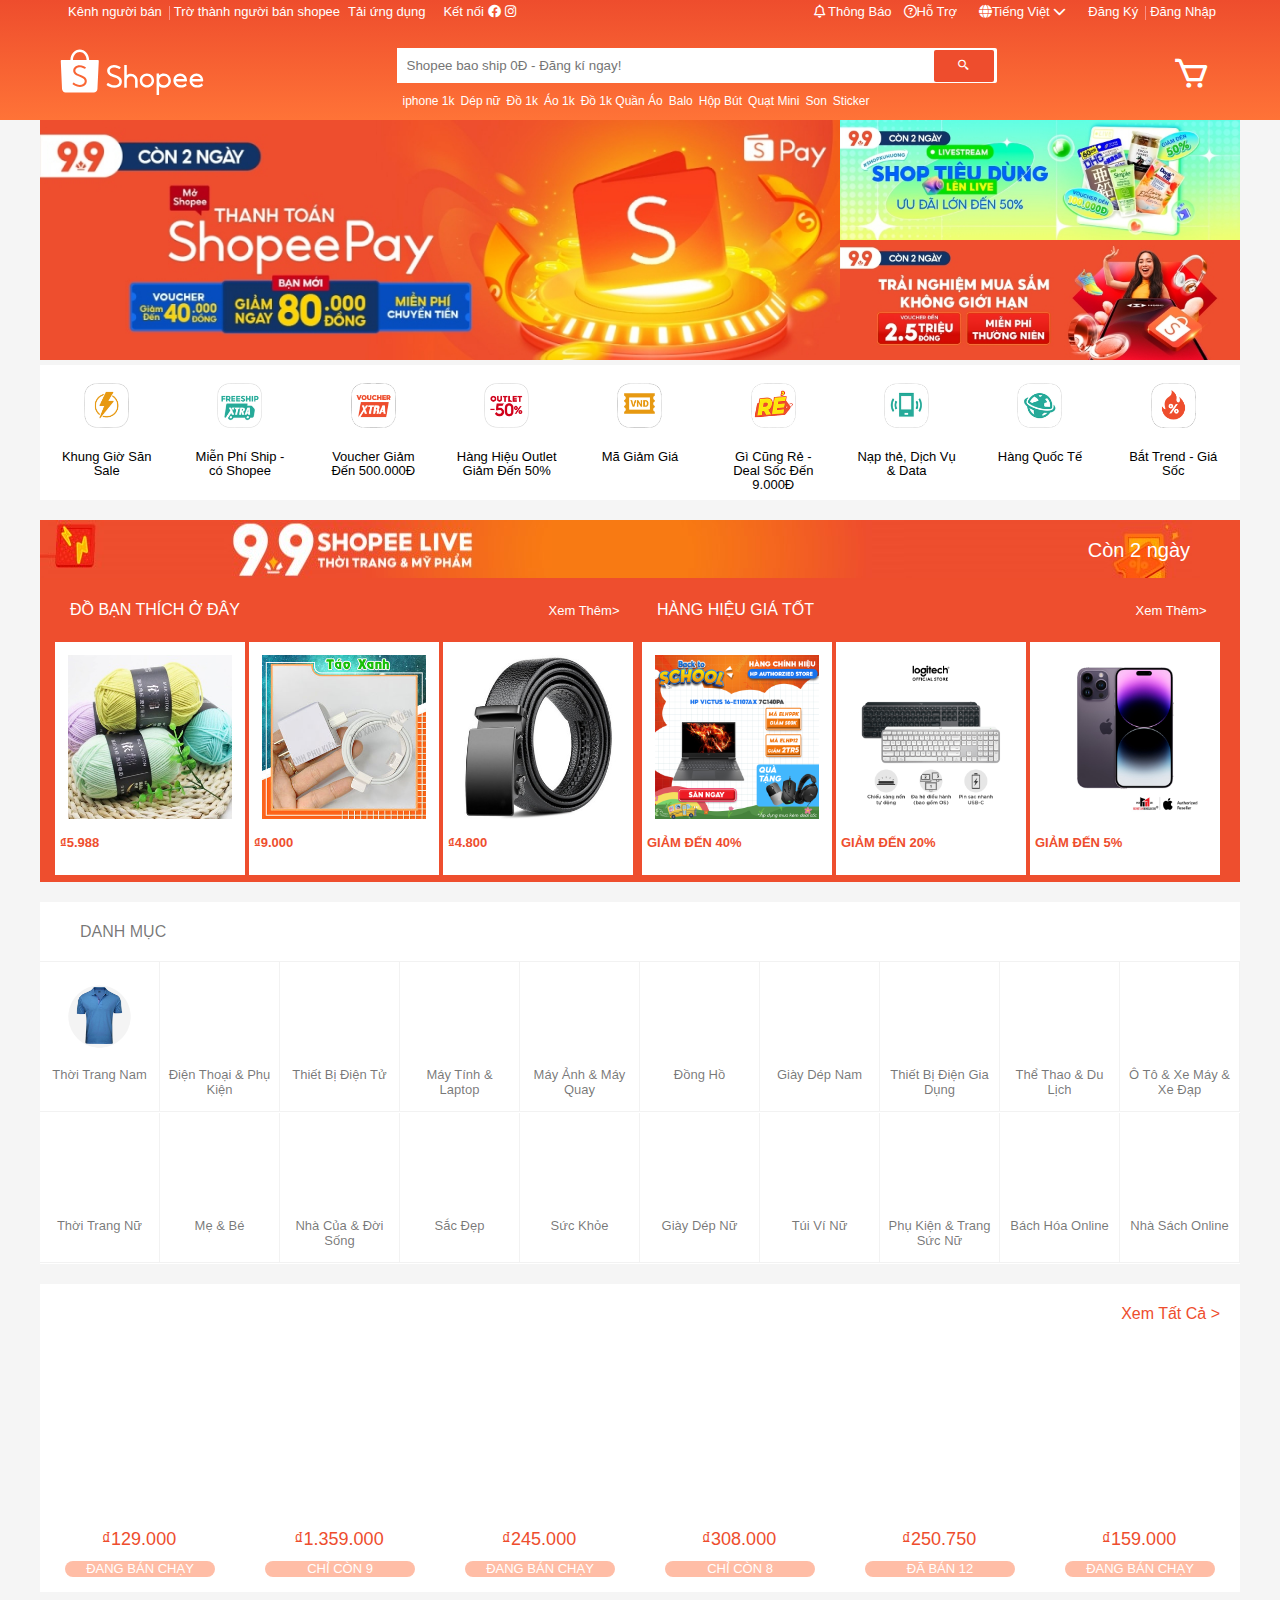
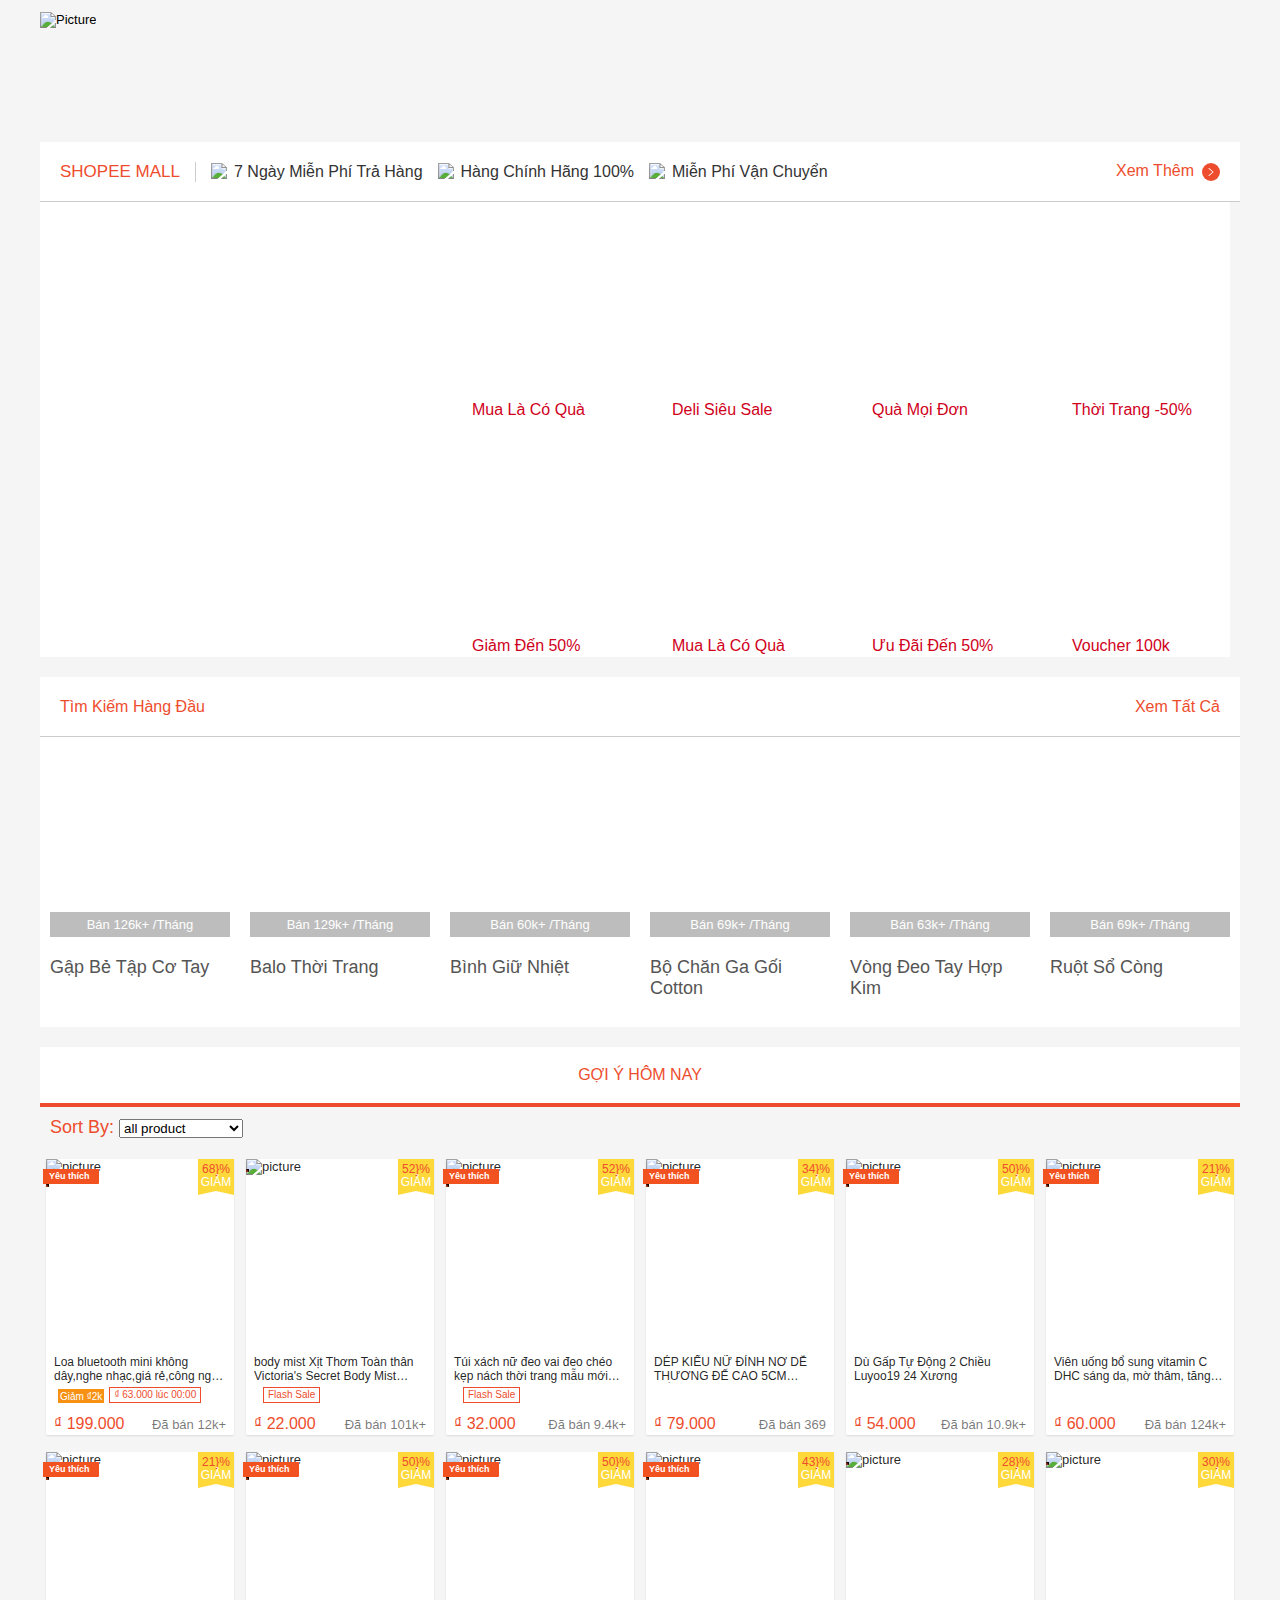
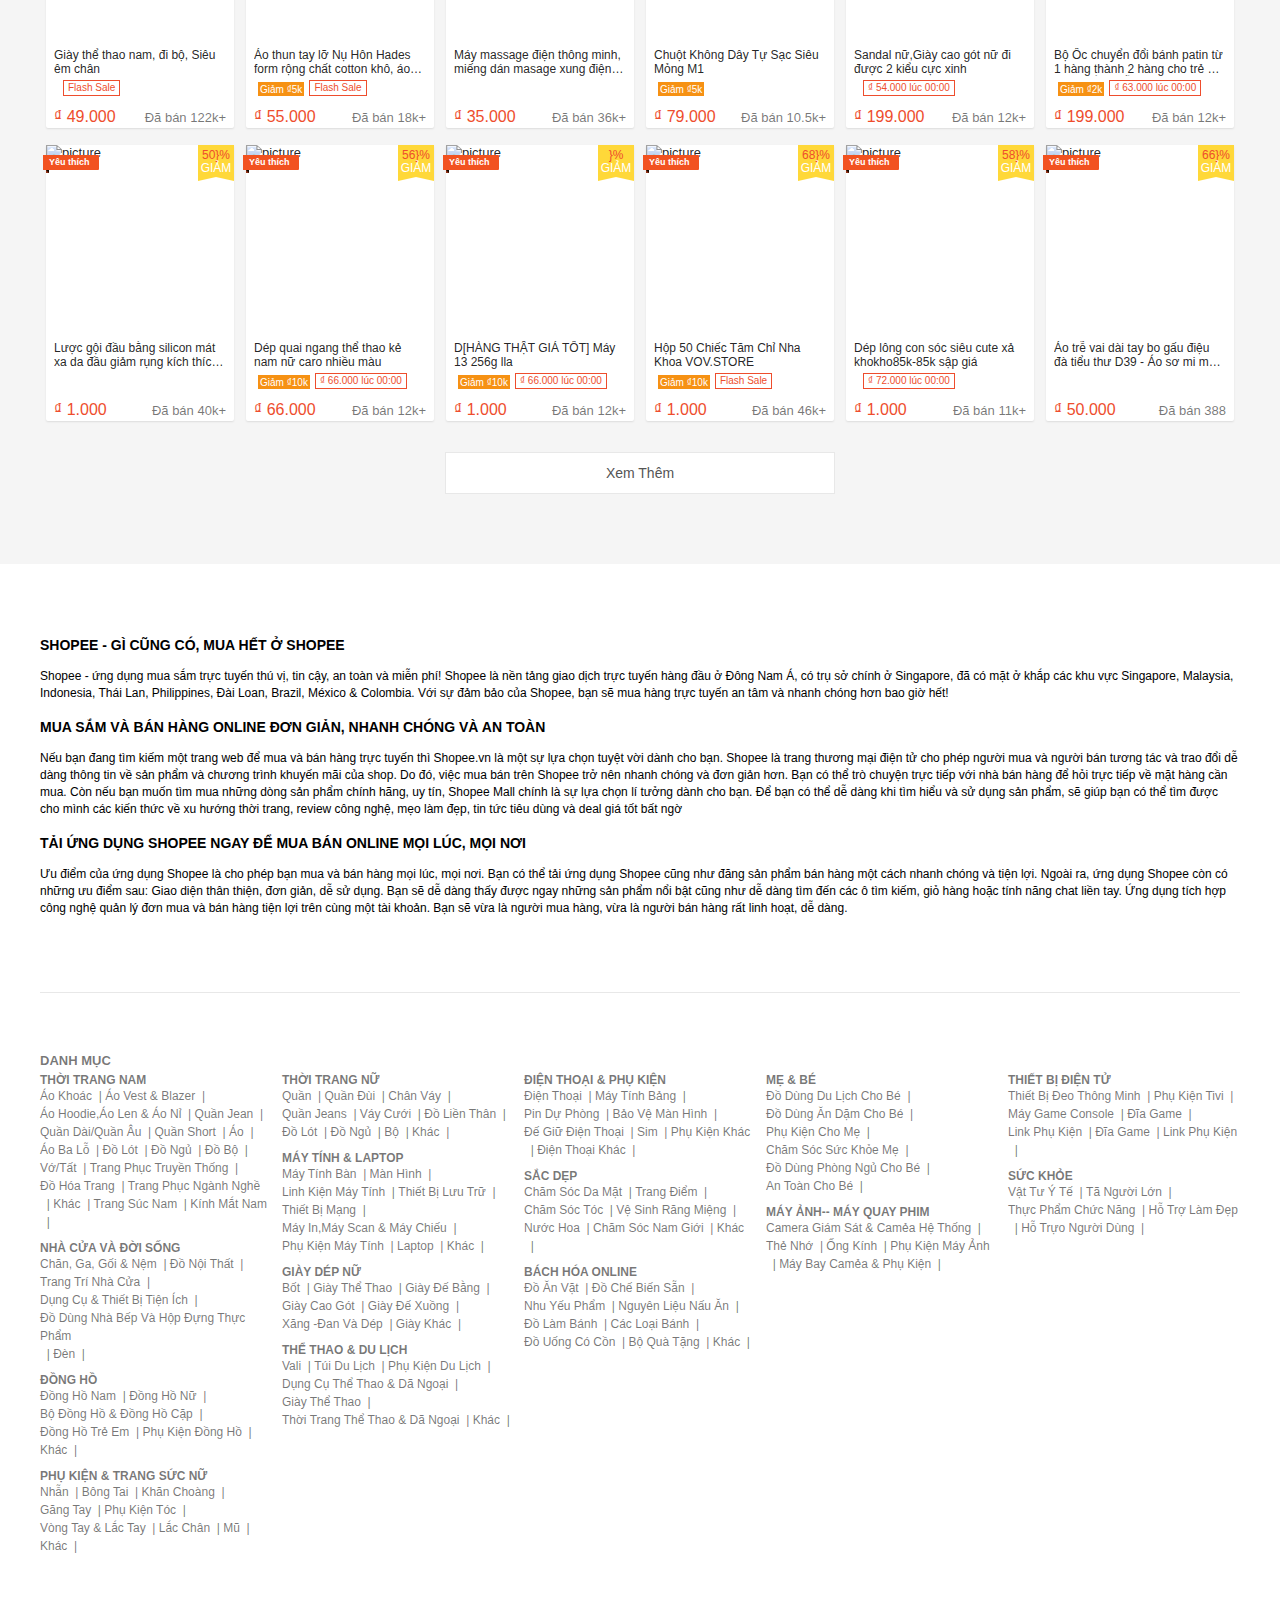
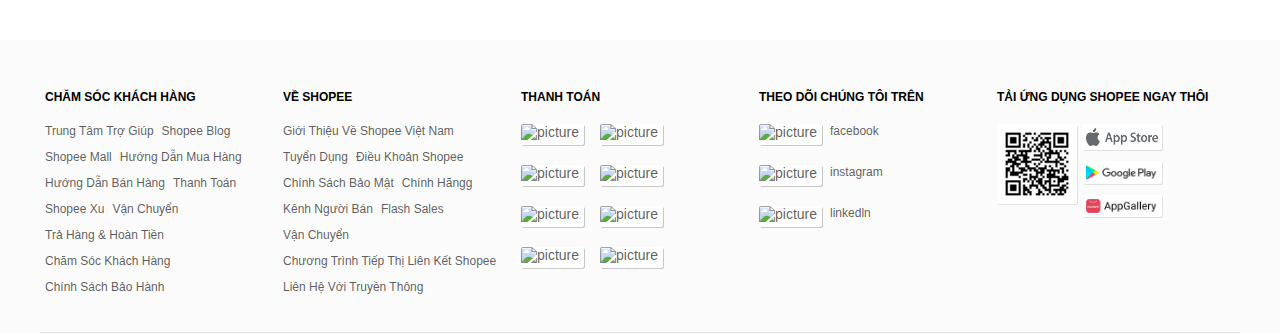
==== commit 5334c80c: "fix" ====
--- a/index.html
+++ b/index.html
@@ -166,18 +166,7 @@
                   </button>
                 </div>
                 <div class="suggest_search-wrap">
-                  <div class="suggest_search">
-                    <a href="#">iphone 1k</a>
-                    <a href="#">Dép nữ</a>
-                    <a href="#">Đồ 1k</a>
-                    <a href="#">Áo 1k</a>
-                    <a href="#">Đồ 1k Quần Áo</a>
-                    <a href="#">Balo</a>
-                    <a href="#">Hộp Bút</a>
-                    <a href="#">Quạt Mini</a>
-                    <a href="#">Son</a>
-                    <a href="#">Sticker</a>
-                  </div>
+                  <div class="suggest_search"></div>
                 </div>
               </div>
               <div id="card_icon">
@@ -252,387 +241,7 @@
                     </div>
                     <div class="directory_item-content">
                       <div class="directory_item-list-wrap">
-                        <ul class="directory_item-list">
-                          <li class="directory_item-wrap">
-                            <a href="#">
-                              <div class="directory_item-wrap-child">
-                                <div class="directory_item-image-wrap">
-                                  <div class="directory_item-image">
-                                    <div
-                                      class="directory_item-image-fix directory_item-image-fix-1"
-                                    ></div>
-                                  </div>
-                                </div>
-                                <div class="directory_item-scrip-wrap">
-                                  <div class="directory_item-scrip">
-                                    thời trang nam
-                                  </div>
-                                </div>
-                              </div>
-                            </a>
-                          </li>
-
-                          <li class="directory_item-wrap">
-                            <a href="#">
-                              <div class="directory_item-wrap-child">
-                                <div class="directory_item-image-wrap">
-                                  <div class="directory_item-image">
-                                    <div
-                                      class="directory_item-image-fix directory_item-image-fix-2"
-                                    ></div>
-                                  </div>
-                                </div>
-                                <div class="directory_item-scrip-wrap">
-                                  <div class="directory_item-scrip">
-                                    thời trang nữ
-                                  </div>
-                                </div>
-                              </div>
-                            </a>
-                          </li>
-
-                          <li class="directory_item-wrap">
-                            <a href="#">
-                              <div class="directory_item-wrap-child">
-                                <div class="directory_item-image-wrap">
-                                  <div class="directory_item-image">
-                                    <div
-                                      class="directory_item-image-fix directory_item-image-fix-3"
-                                    ></div>
-                                  </div>
-                                </div>
-                                <div class="directory_item-scrip-wrap">
-                                  <div class="directory_item-scrip">
-                                    điện thoại & phụ kiện
-                                  </div>
-                                </div>
-                              </div>
-                            </a>
-                          </li>
-
-                          <li class="directory_item-wrap">
-                            <a href="#">
-                              <div class="directory_item-wrap-child">
-                                <div class="directory_item-image-wrap">
-                                  <div class="directory_item-image">
-                                    <div
-                                      class="directory_item-image-fix directory_item-image-fix-4"
-                                    ></div>
-                                  </div>
-                                </div>
-                                <div class="directory_item-scrip-wrap">
-                                  <div class="directory_item-scrip">
-                                    mẹ & bé
-                                  </div>
-                                </div>
-                              </div>
-                            </a>
-                          </li>
-
-                          <li class="directory_item-wrap">
-                            <a href="#">
-                              <div class="directory_item-wrap-child">
-                                <div class="directory_item-image-wrap">
-                                  <div class="directory_item-image">
-                                    <div
-                                      class="directory_item-image-fix directory_item-image-fix-5"
-                                    ></div>
-                                  </div>
-                                </div>
-                                <div class="directory_item-scrip-wrap">
-                                  <div class="directory_item-scrip">
-                                    thiết bị điện tử
-                                  </div>
-                                </div>
-                              </div>
-                            </a>
-                          </li>
-
-                          <li class="directory_item-wrap">
-                            <a href="#">
-                              <div class="directory_item-wrap-child">
-                                <div class="directory_item-image-wrap">
-                                  <div class="directory_item-image">
-                                    <div
-                                      class="directory_item-image-fix directory_item-image-fix-6"
-                                    ></div>
-                                  </div>
-                                </div>
-                                <div class="directory_item-scrip-wrap">
-                                  <div class="directory_item-scrip">
-                                    nhà của & đời sống
-                                  </div>
-                                </div>
-                              </div>
-                            </a>
-                          </li>
-
-                          <li class="directory_item-wrap">
-                            <a href="#">
-                              <div class="directory_item-wrap-child">
-                                <div class="directory_item-image-wrap">
-                                  <div class="directory_item-image">
-                                    <div
-                                      class="directory_item-image-fix directory_item-image-fix-7"
-                                    ></div>
-                                  </div>
-                                </div>
-                                <div class="directory_item-scrip-wrap">
-                                  <div class="directory_item-scrip">
-                                    máy tính & laptop
-                                  </div>
-                                </div>
-                              </div>
-                            </a>
-                          </li>
-
-                          <li class="directory_item-wrap">
-                            <a href="#">
-                              <div class="directory_item-wrap-child">
-                                <div class="directory_item-image-wrap">
-                                  <div class="directory_item-image">
-                                    <div
-                                      class="directory_item-image-fix directory_item-image-fix-8"
-                                    ></div>
-                                  </div>
-                                </div>
-                                <div class="directory_item-scrip-wrap">
-                                  <div class="directory_item-scrip">
-                                    sắc đẹp
-                                  </div>
-                                </div>
-                              </div>
-                            </a>
-                          </li>
-
-                          <li class="directory_item-wrap">
-                            <a href="#">
-                              <div class="directory_item-wrap-child">
-                                <div class="directory_item-image-wrap">
-                                  <div class="directory_item-image">
-                                    <div
-                                      class="directory_item-image-fix directory_item-image-fix-9"
-                                    ></div>
-                                  </div>
-                                </div>
-                                <div class="directory_item-scrip-wrap">
-                                  <div class="directory_item-scrip">
-                                    máy ảnh & máy quay phim
-                                  </div>
-                                </div>
-                              </div>
-                            </a>
-                          </li>
-
-                          <li class="directory_item-wrap">
-                            <a href="#">
-                              <div class="directory_item-wrap-child">
-                                <div class="directory_item-image-wrap">
-                                  <div class="directory_item-image">
-                                    <div
-                                      class="directory_item-image-fix directory_item-image-fix-10"
-                                    ></div>
-                                  </div>
-                                </div>
-                                <div class="directory_item-scrip-wrap">
-                                  <div class="directory_item-scrip">
-                                    sức khỏe
-                                  </div>
-                                </div>
-                              </div>
-                            </a>
-                          </li>
-
-                          <li class="directory_item-wrap">
-                            <a href="#">
-                              <div class="directory_item-wrap-child">
-                                <div class="directory_item-image-wrap">
-                                  <div class="directory_item-image">
-                                    <div
-                                      class="directory_item-image-fix directory_item-image-fix-11"
-                                    ></div>
-                                  </div>
-                                </div>
-                                <div class="directory_item-scrip-wrap">
-                                  <div class="directory_item-scrip">
-                                    đồng hồ
-                                  </div>
-                                </div>
-                              </div>
-                            </a>
-                          </li>
-
-                          <li class="directory_item-wrap">
-                            <a href="#">
-                              <div class="directory_item-wrap-child">
-                                <div class="directory_item-image-wrap">
-                                  <div class="directory_item-image">
-                                    <div
-                                      class="directory_item-image-fix directory_item-image-fix-12"
-                                    ></div>
-                                  </div>
-                                </div>
-                                <div class="directory_item-scrip-wrap">
-                                  <div class="directory_item-scrip">
-                                    giày dép nữ
-                                  </div>
-                                </div>
-                              </div>
-                            </a>
-                          </li>
-
-                          <li class="directory_item-wrap">
-                            <a href="#">
-                              <div class="directory_item-wrap-child">
-                                <div class="directory_item-image-wrap">
-                                  <div class="directory_item-image">
-                                    <div
-                                      class="directory_item-image-fix directory_item-image-fix-13"
-                                    ></div>
-                                  </div>
-                                </div>
-                                <div class="directory_item-scrip-wrap">
-                                  <div class="directory_item-scrip">
-                                    giày dép nam
-                                  </div>
-                                </div>
-                              </div>
-                            </a>
-                          </li>
-
-                          <li class="directory_item-wrap">
-                            <a href="#">
-                              <div class="directory_item-wrap-child">
-                                <div class="directory_item-image-wrap">
-                                  <div class="directory_item-image">
-                                    <div
-                                      class="directory_item-image-fix directory_item-image-fix-14"
-                                    ></div>
-                                  </div>
-                                </div>
-                                <div class="directory_item-scrip-wrap">
-                                  <div class="directory_item-scrip">
-                                    túi ví nữ
-                                  </div>
-                                </div>
-                              </div>
-                            </a>
-                          </li>
-
-                          <li class="directory_item-wrap">
-                            <a href="#">
-                              <div class="directory_item-wrap-child">
-                                <div class="directory_item-image-wrap">
-                                  <div class="directory_item-image">
-                                    <div
-                                      class="directory_item-image-fix directory_item-image-fix-15"
-                                    ></div>
-                                  </div>
-                                </div>
-                                <div class="directory_item-scrip-wrap">
-                                  <div class="directory_item-scrip">
-                                    thiết bị điện gia dụng
-                                  </div>
-                                </div>
-                              </div>
-                            </a>
-                          </li>
-
-                          <li class="directory_item-wrap">
-                            <a href="#">
-                              <div class="directory_item-wrap-child">
-                                <div class="directory_item-image-wrap">
-                                  <div class="directory_item-image">
-                                    <div
-                                      class="directory_item-image-fix directory_item-image-fix-16"
-                                    ></div>
-                                  </div>
-                                </div>
-                                <div class="directory_item-scrip-wrap">
-                                  <div class="directory_item-scrip">
-                                    phụ kiện & trang sức nữ
-                                  </div>
-                                </div>
-                              </div>
-                            </a>
-                          </li>
-
-                          <li class="directory_item-wrap">
-                            <a href="#">
-                              <div class="directory_item-wrap-child">
-                                <div class="directory_item-image-wrap">
-                                  <div class="directory_item-image">
-                                    <div
-                                      class="directory_item-image-fix directory_item-image-fix-17"
-                                    ></div>
-                                  </div>
-                                </div>
-                                <div class="directory_item-scrip-wrap">
-                                  <div class="directory_item-scrip">
-                                    thể thao & du lịch
-                                  </div>
-                                </div>
-                              </div>
-                            </a>
-                          </li>
-
-                          <li class="directory_item-wrap">
-                            <a href="#">
-                              <div class="directory_item-wrap-child">
-                                <div class="directory_item-image-wrap">
-                                  <div class="directory_item-image">
-                                    <div
-                                      class="directory_item-image-fix directory_item-image-fix-18"
-                                    ></div>
-                                  </div>
-                                </div>
-                                <div class="directory_item-scrip-wrap">
-                                  <div class="directory_item-scrip">
-                                    bách hóa online
-                                  </div>
-                                </div>
-                              </div>
-                            </a>
-                          </li>
-
-                          <li class="directory_item-wrap">
-                            <a href="#">
-                              <div class="directory_item-wrap-child">
-                                <div class="directory_item-image-wrap">
-                                  <div class="directory_item-image">
-                                    <div
-                                      class="directory_item-image-fix directory_item-image-fix-19"
-                                    ></div>
-                                  </div>
-                                </div>
-                                <div class="directory_item-scrip-wrap">
-                                  <div class="directory_item-scrip">
-                                    ô tô & xe máy & xe đạp
-                                  </div>
-                                </div>
-                              </div>
-                            </a>
-                          </li>
-
-                          <li class="directory_item-wrap">
-                            <a href="#">
-                              <div class="directory_item-wrap-child">
-                                <div class="directory_item-image-wrap">
-                                  <div class="directory_item-image">
-                                    <div
-                                      class="directory_item-image-fix directory_item-image-fix-20"
-                                    ></div>
-                                  </div>
-                                </div>
-                                <div class="directory_item-scrip-wrap">
-                                  <div class="directory_item-scrip">
-                                    nhà sách online
-                                  </div>
-                                </div>
-                              </div>
-                            </a>
-                          </li>
-                        </ul>
+                        <ul class="directory_item-list"></ul>
                       </div>
                     </div>
                   </div>
--- a/style.css
+++ b/style.css
@@ -737,128 +737,6 @@
 .directory_item-image {
   height: 100%;
   position: relative;
-}
-
-.directory_item-image-fix-1 {
-  background-image: url("/access/image/directory/clothesmale.png");
-  background-size: contain;
-  background-repeat: no-repeat;
-  height: 100%;
-}
-
-.directory_item-image-fix-2 {
-  background-image: url("https://down-vn.img.susercontent.com/file/75ea42f9eca124e9cb3cde744c060e4d_tn");
-  background-size: contain;
-  background-repeat: no-repeat;
-  height: 100%;
-}
-.directory_item-image-fix-3 {
-  background-image: url("https://down-vn.img.susercontent.com/file/31234a27876fb89cd522d7e3db1ba5ca_tn");
-  background-size: contain;
-  background-repeat: no-repeat;
-  height: 100%;
-}
-.directory_item-image-fix-4 {
-  background-image: url("https://down-vn.img.susercontent.com/file/099edde1ab31df35bc255912bab54a5e_tn");
-  background-size: contain;
-  background-repeat: no-repeat;
-  height: 100%;
-}
-.directory_item-image-fix-5 {
-  background-image: url("https://down-vn.img.susercontent.com/file/099edde1ab31df35bc255912bab54a5e_tn");
-  background-size: contain;
-  background-repeat: no-repeat;
-  height: 100%;
-}
-.directory_item-image-fix-6 {
-  background-image: url("https://down-vn.img.susercontent.com/file/24b194a695ea59d384768b7b471d563f_tn");
-  background-size: contain;
-  background-repeat: no-repeat;
-  height: 100%;
-}
-.directory_item-image-fix-7 {
-  background-image: url("https://down-vn.img.susercontent.com/file/c3f3edfaa9f6dafc4825b77d8449999d_tn");
-  background-size: contain;
-  background-repeat: no-repeat;
-  height: 100%;
-}
-.directory_item-image-fix-8 {
-  background-image: url("https://down-vn.img.susercontent.com/file/ef1f336ecc6f97b790d5aae9916dcb72_tn");
-  background-size: contain;
-  background-repeat: no-repeat;
-  height: 100%;
-}
-.directory_item-image-fix-9 {
-  background-image: url("https://down-vn.img.susercontent.com/file/ec14dd4fc238e676e43be2a911414d4d_tn");
-  background-size: contain;
-  background-repeat: no-repeat;
-  height: 100%;
-}
-.directory_item-image-fix-10 {
-  background-image: url("https://down-vn.img.susercontent.com/file/49119e891a44fa135f5f6f5fd4cfc747_tn");
-  background-size: contain;
-  background-repeat: no-repeat;
-  height: 100%;
-}
-.directory_item-image-fix-11 {
-  background-image: url("https://down-vn.img.susercontent.com/file/86c294aae72ca1db5f541790f7796260_tn");
-  background-size: contain;
-  background-repeat: no-repeat;
-  height: 100%;
-}
-.directory_item-image-fix-12 {
-  background-image: url("https://down-vn.img.susercontent.com/file/48630b7c76a7b62bc070c9e227097847_tn");
-  background-size: contain;
-  background-repeat: no-repeat;
-  height: 100%;
-}
-.directory_item-image-fix-13 {
-  background-image: url("https://down-vn.img.susercontent.com/file/74ca517e1fa74dc4d974e5d03c3139de_tn");
-  background-size: contain;
-  background-repeat: no-repeat;
-  height: 100%;
-}
-.directory_item-image-fix-14 {
-  background-image: url("https://down-vn.img.susercontent.com/file/fa6ada2555e8e51f369718bbc92ccc52_tn");
-  background-size: contain;
-  background-repeat: no-repeat;
-  height: 100%;
-}
-.directory_item-image-fix-15 {
-  background-image: url("https://down-vn.img.susercontent.com/file/7abfbfee3c4844652b4a8245e473d857_tn");
-  background-size: contain;
-  background-repeat: no-repeat;
-  height: 100%;
-}
-.directory_item-image-fix-16 {
-  background-image: url("https://down-vn.img.susercontent.com/file/8e71245b9659ea72c1b4e737be5cf42e_tn");
-  background-size: contain;
-  background-repeat: no-repeat;
-  height: 100%;
-}
-.directory_item-image-fix-17 {
-  background-image: url("https://down-vn.img.susercontent.com/file/6cb7e633f8b63757463b676bd19a50e4_tn");
-  background-size: contain;
-  background-repeat: no-repeat;
-  height: 100%;
-}
-.directory_item-image-fix-18 {
-  background-image: url("https://down-vn.img.susercontent.com/file/c432168ee788f903f1ea024487f2c889_tn");
-  background-size: contain;
-  background-repeat: no-repeat;
-  height: 100%;
-}
-.directory_item-image-fix-19 {
-  background-image: url("https://down-vn.img.susercontent.com/file/3fb459e3449905545701b418e8220334_tn");
-  background-size: contain;
-  background-repeat: no-repeat;
-  height: 100%;
-}
-.directory_item-image-fix-20 {
-  background-image: url("https://down-vn.img.susercontent.com/file/36013311815c55d303b0e6c62d6a8139_tn");
-  background-size: contain;
-  background-repeat: no-repeat;
-  height: 100%;
 }
 
 .directory_item-scrip-wrap {
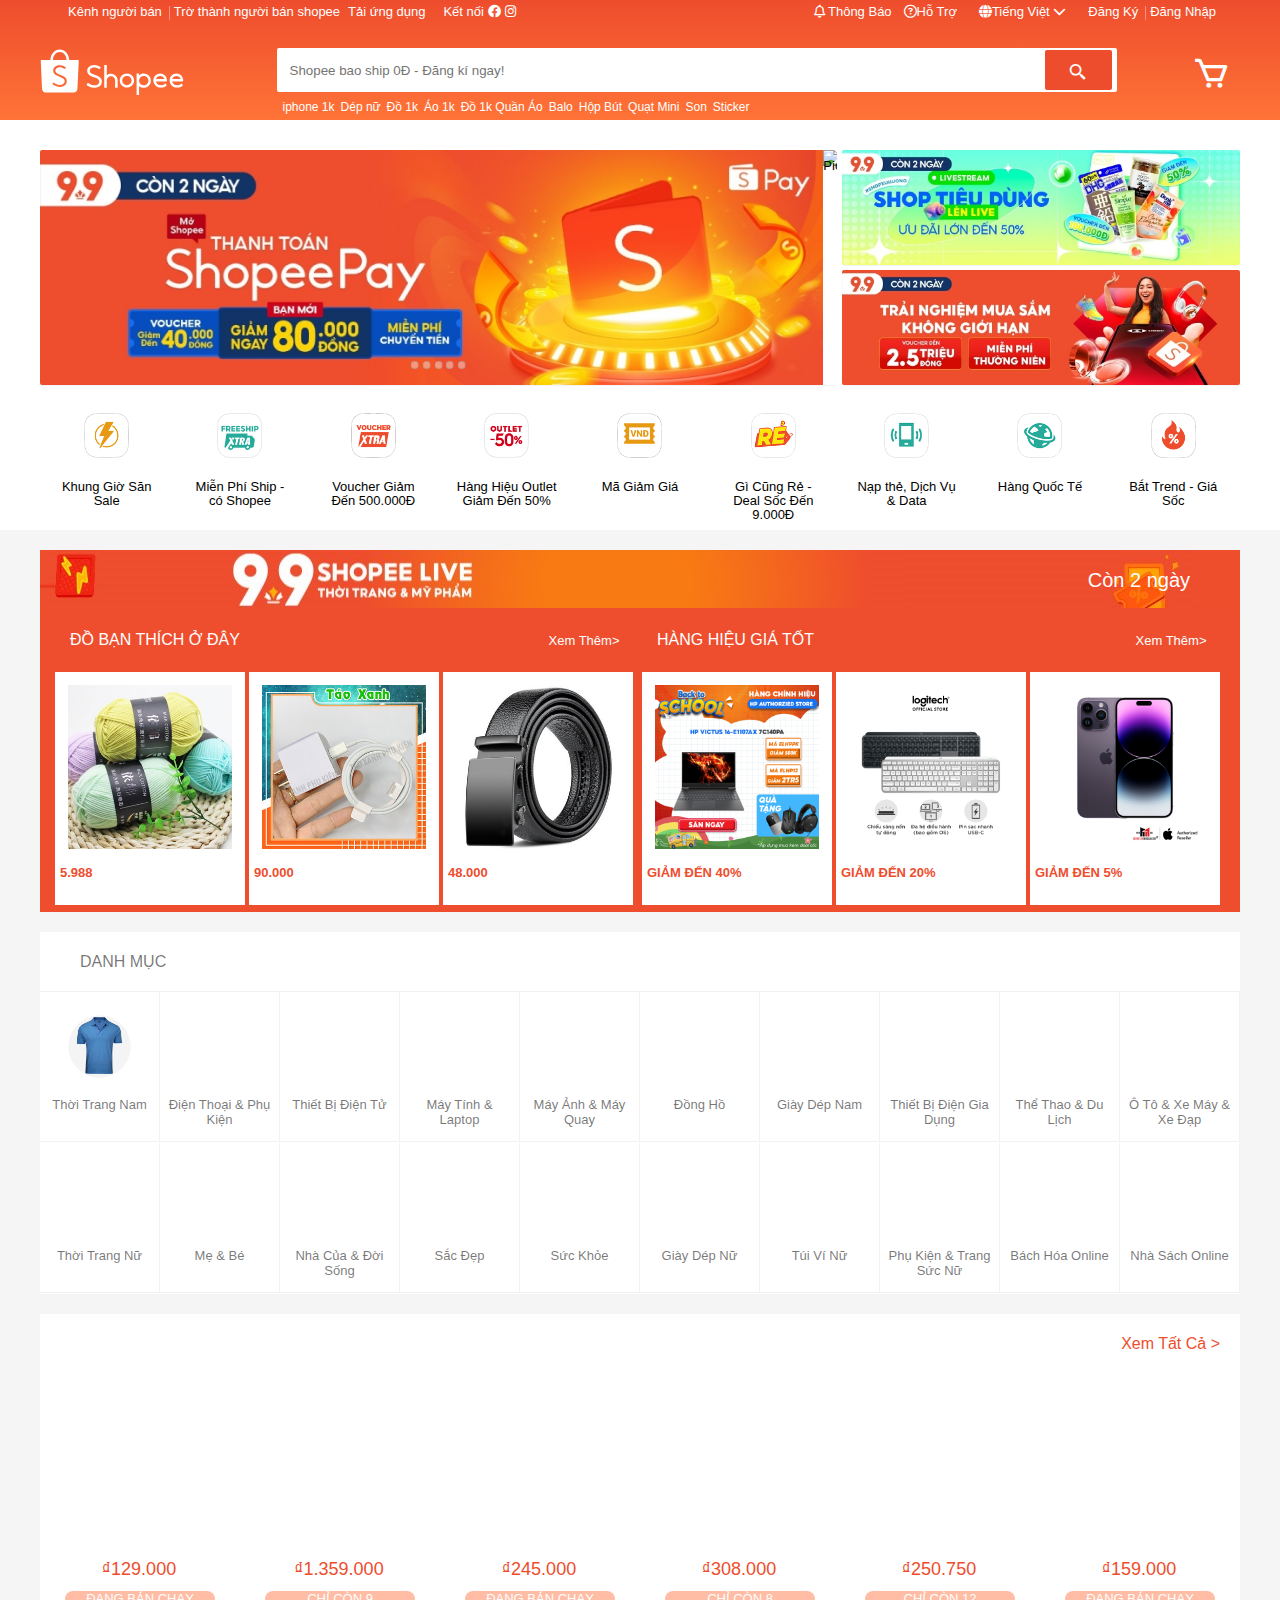
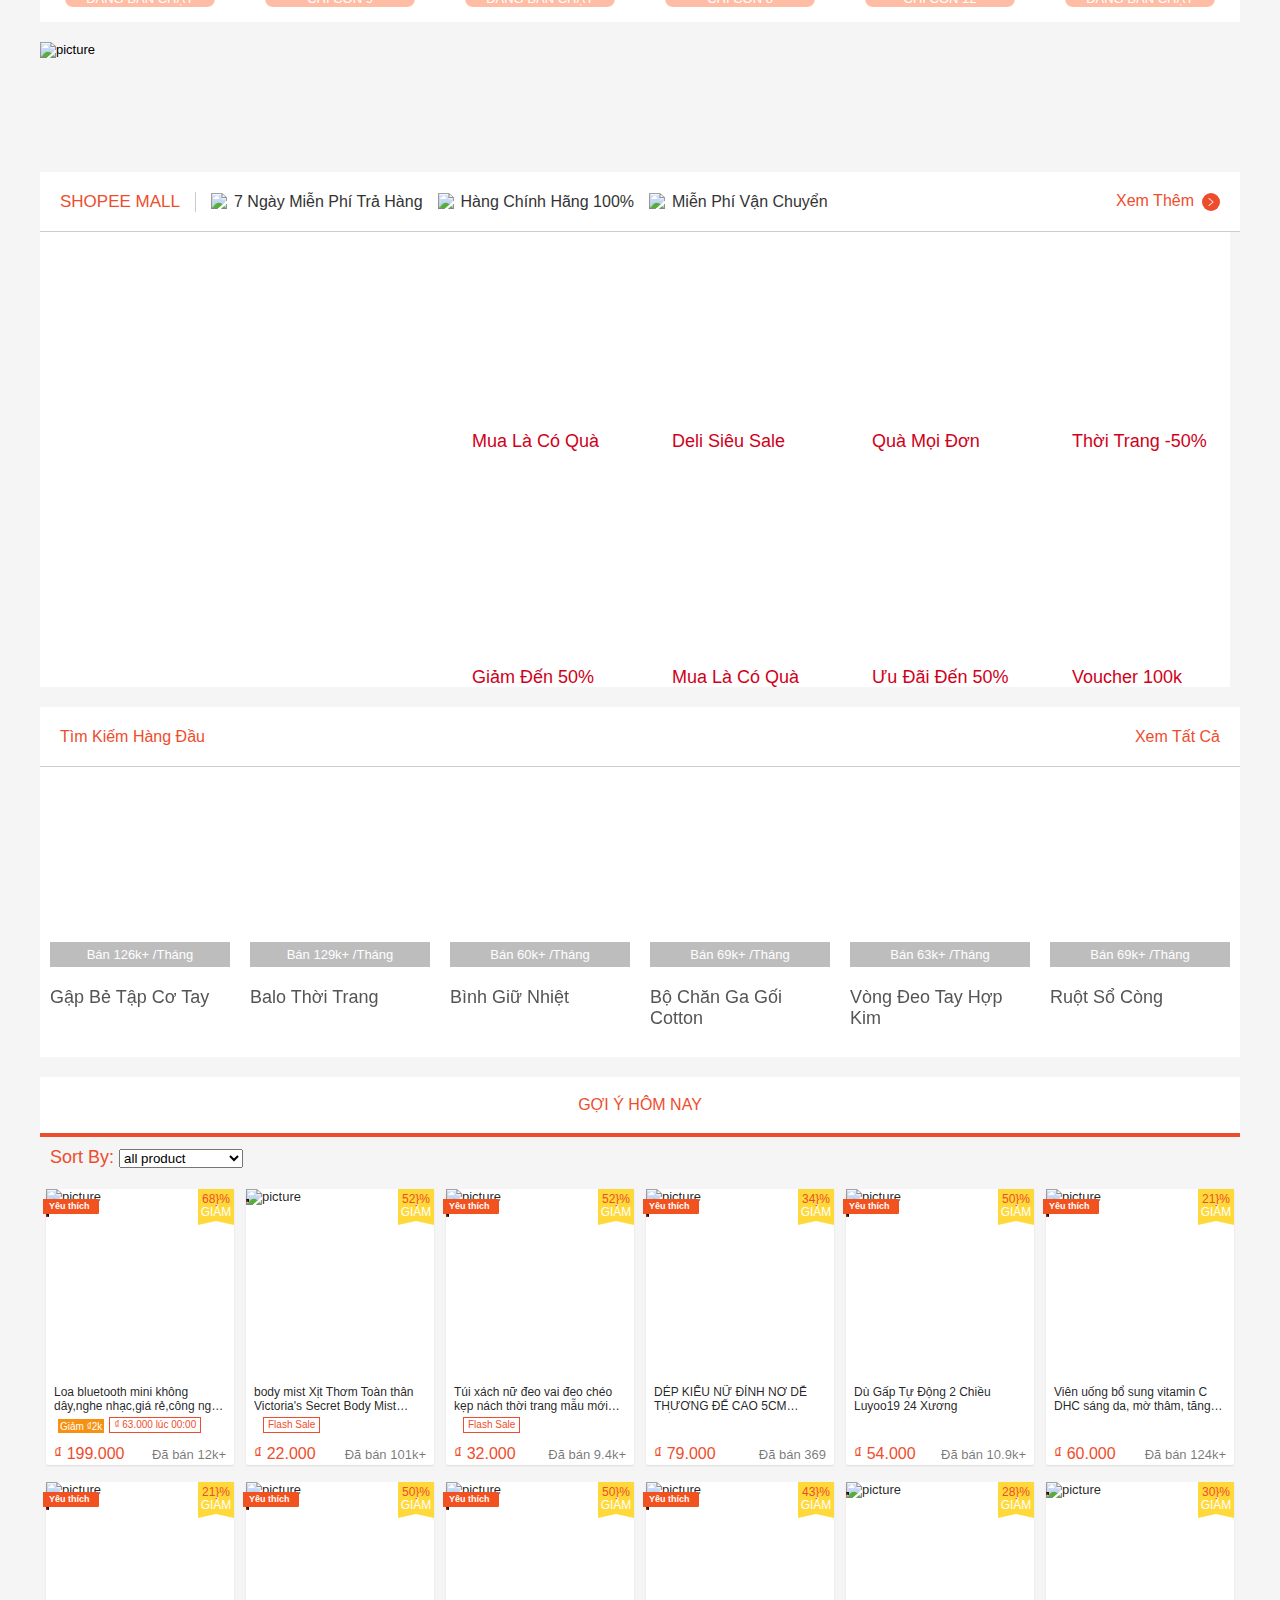
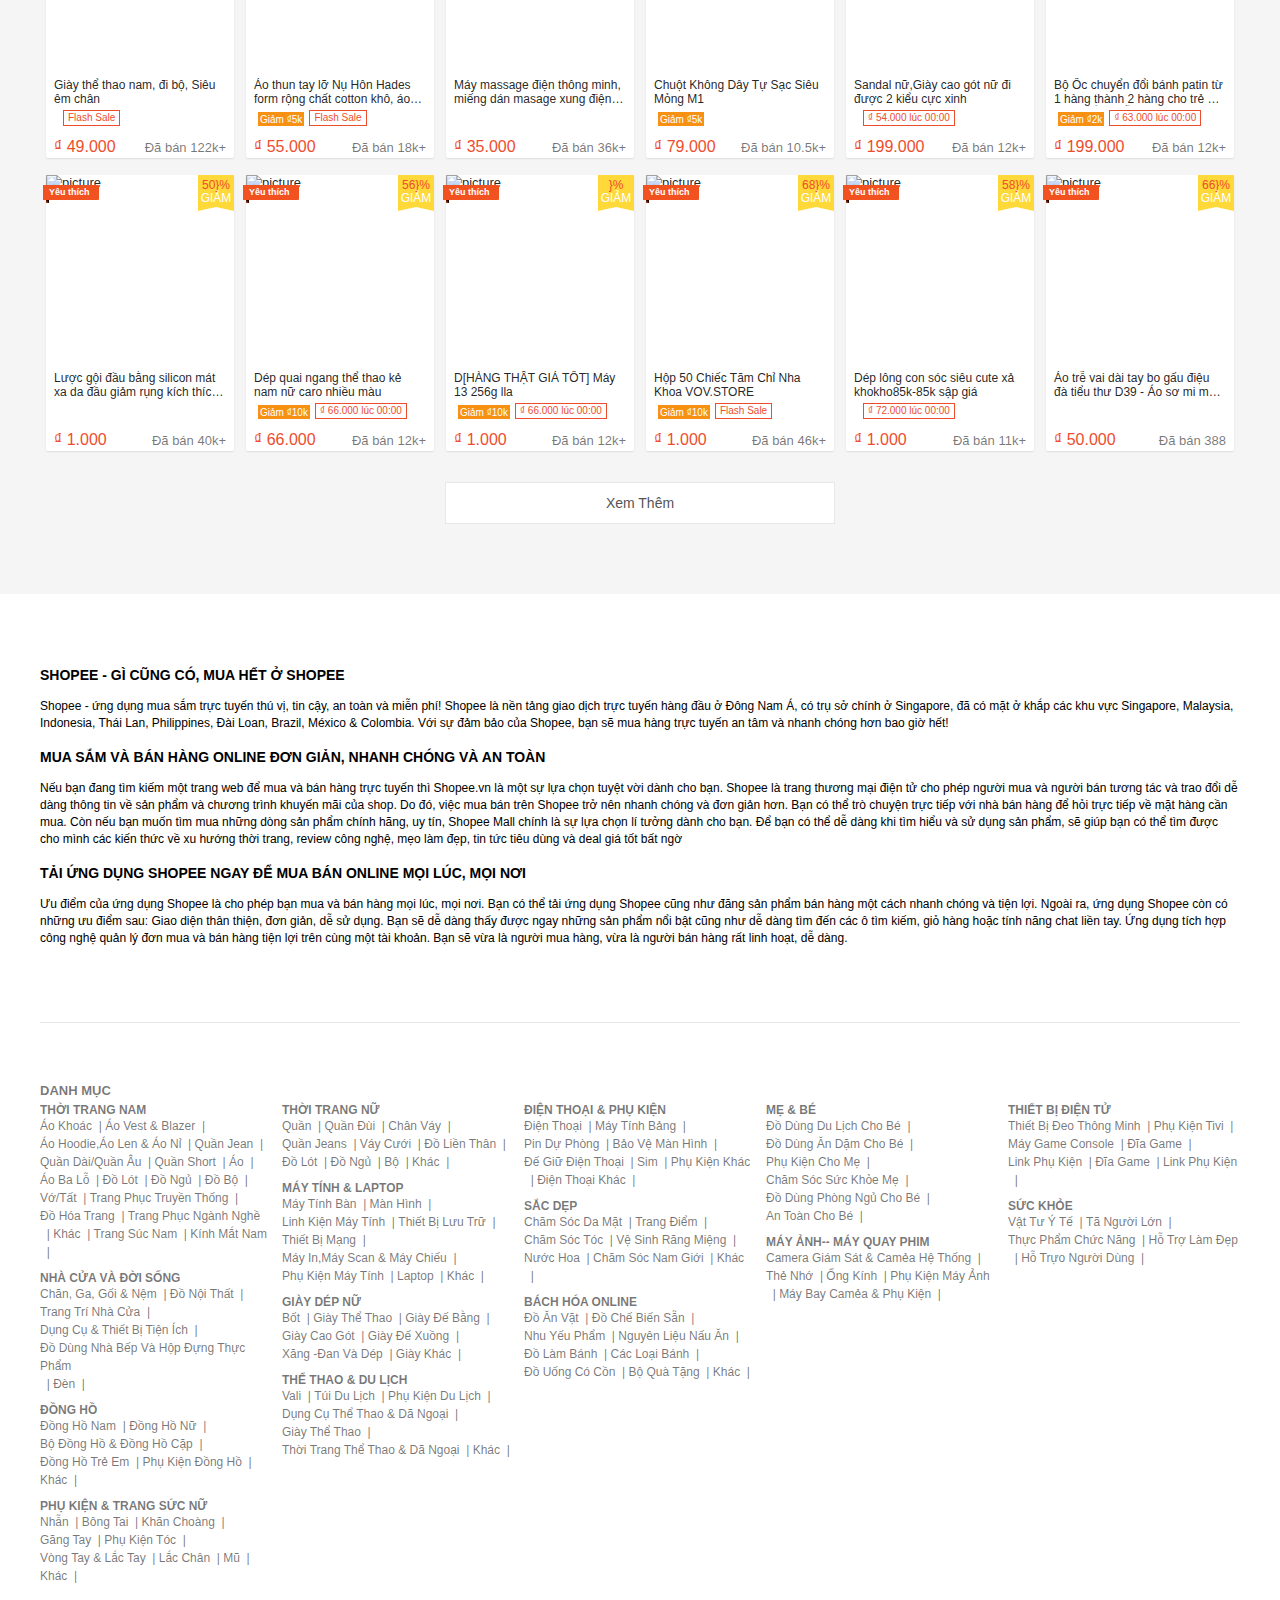
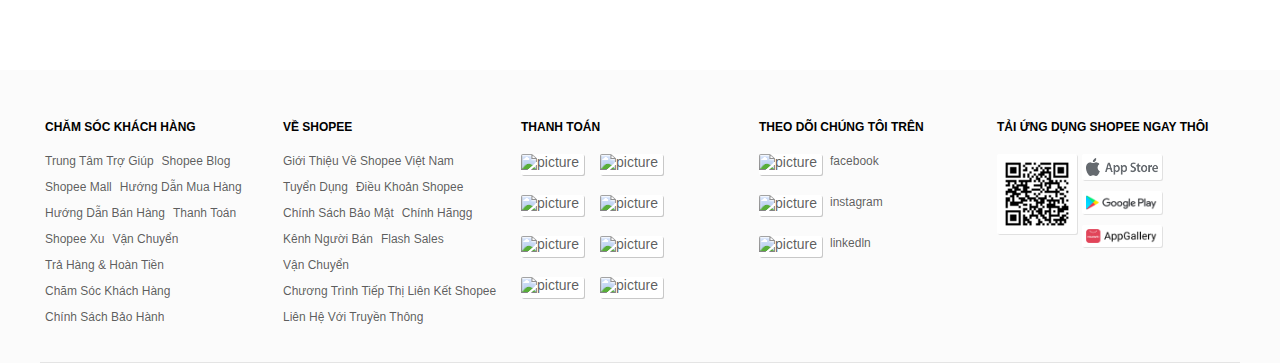
==== commit dbc11347: "fix" ====
--- a/index.html
+++ b/index.html
@@ -7,6 +7,10 @@
     <link
       href="https://unpkg.com/boxicons@2.1.4/css/boxicons.min.css"
       rel="stylesheet"
+    />
+    <link
+      rel="stylesheet"
+      href="https://cdn.jsdelivr.net/npm/swiper@11/swiper-bundle.min.css"
     />
     <link
       rel="stylesheet"
@@ -156,14 +160,15 @@
               </div>
               <div id="search_section">
                 <div class="header-search">
-                  <input
-                    type="text"
-                    placeholder="Shopee bao ship 0Đ - Đăng kí ngay!"
-                    class="searchbar-input"
-                  />
-                  <button class="search_icon-wrap">
-                    <i class="bx bx-search-alt-2 search_icon"> </i>
-                  </button>
+                  <div class="search-input">
+                    <input
+                      type="text"
+                      placeholder="Shopee bao ship 0Đ - Đăng kí ngay!"
+                    />
+                    <button class="search_icon-wrap">
+                      <i class="bx bx-search-alt-2 search_icon"> </i>
+                    </button>
+                  </div>
                 </div>
                 <div class="suggest_search-wrap">
                   <div class="suggest_search"></div>
@@ -183,26 +188,41 @@
               <div class="full-home_banner-wrapper">
                 <div class="container">
                   <div class="full-home-banner">
-                    <div class="img_first">
-                      <div class="img_first-child">
-                        <img alt="Picture" class="img_of_slider" />
-                      </div>
-                      <div class="img_first-child">
-                        <img alt="Picture" class="img_of_slider" />
-                      </div>
-                      <div class="img_first-child">
-                        <img alt="Picture" class="img_of_slider" />
-                      </div>
-                    </div>
-                    <div class="img_second">
-                      <img
-                        src="/access/image/slider/slider2.jpg"
-                        alt="Picture"
-                      />
-                      <img
-                        src="/access/image/slider/slider3.jpg"
-                        alt="Picture"
-                      />
+                    <div class="start-show_banner">
+                      <div class="banner-left">
+                        <div class="show-banner"></div>
+                        <div class="section-dots">
+                          <div class="section-dot"></div>
+                          <div class="section-dot"></div>
+                          <div class="section-dot"></div>
+                          <div class="section-dot"></div>
+                          <div class="section-dot"></div>
+                        </div>
+                        <div class="btn_more-icon">
+                          <div class="icon-more_left">
+                            <i class="bx bx-chevron-left"></i>
+                          </div>
+                          <div class="icon-more_right">
+                            <i class="bx bx-chevron-right"></i>
+                          </div>
+                        </div>
+                      </div>
+                    </div>
+                    <div class="banner-right">
+                      <a href=""
+                        ><div class="avarta-banner_right">
+                          <img
+                            src="/access/image/slider/slider2.jpg"
+                            alt="Picture"
+                          /></div
+                      ></a>
+                      <a href=""
+                        ><div class="avarta-banner_right">
+                          <img
+                            src="/access/image/slider/slider3.jpg"
+                            alt="Picture"
+                          /></div
+                      ></a>
                     </div>
                   </div>
                   <div id="banner_bottom"></div>
@@ -247,373 +267,22 @@
                   </div>
                 </div>
                 <div class="section_flashsell">
-                  <div class="pcmall_flashsell">
-                    <div class="flashsell_padding">
-                      <div class="flashsell_header">
-                        <div class="flashsell_header-title">
-                          <div class="flashsell_image">
-                            <div class="flashsell_image_fix"></div>
-                          </div>
+                  <div class="flashsell_padding">
+                    <div class="flashsell_header">
+                      <div class="flashsell_header-title">
+                        <div class="flashsell_image">
+                          <div class="flashsell_image_fix"></div>
                         </div>
-                        <div class="flashsell_link-wrap">
-                          <a href="#" class="flashsell_link">xem tất cả > </a>
-                        </div>
-                      </div>
-                      <div class="flashsell_content">
-                        <div class="image-carousell">
-                          <div class="flashsell_list-wrap">
-                            <ul
-                              class="flashsell_list"
-                              style="
-                                width: 266.667%;
-                                transform: translate(0px, 0px);
-                              "
-                            >
-                              <li class="flashsell_list-item">
-                                <div class="flashsell_product">
-                                  <div class="flashsell_product_child">
-                                    <div class="flashsell_image-wrap">
-                                      <div
-                                        class="flashsell_image"
-                                        style="
-                                          background-image: url('https://down-vn.img.susercontent.com/file/sg-11134201-23010-4s99xpf6vemv08_tn');
-                                          background-repeat: no-repeat;
-                                          background-size: contain;
-                                        "
-                                      ></div>
-                                    </div>
-                                    <div class="flashsell_product-bottom">
-                                      <div
-                                        class="flashsell_product-bottom_child"
-                                      >
-                                        <div
-                                          class="flashsell_price"
-                                          style="text-decoration: none"
-                                        >
-                                          <div class="flashsell_price_child1">
-                                            <div class="flashsell_price_child2">
-                                              <span>₫129.000</span>
-                                            </div>
-                                          </div>
-                                        </div>
-
-                                        <div
-                                          class="flashsell_price_status-wrap"
-                                        >
-                                          <div
-                                            class="flashsell_price_status-amount"
-                                          >
-                                            <div
-                                              class="flashsell_price_status-scrip"
-                                              style="text-decoration: none"
-                                            >
-                                              đang bán chạy
-                                            </div>
-                                            <div
-                                              class="flashsell_price_status"
-                                              style="width: 6%; height: 16px"
-                                            ></div>
-                                          </div>
-                                        </div>
-                                      </div>
-                                    </div>
-                                  </div>
-
-                                  <!-- <a href="#"> -->
-
-                                  <!-- </a> -->
-                                </div>
-                              </li>
-
-                              <li class="flashsell_list-item">
-                                <div class="flashsell_product">
-                                  <div class="flashsell_product_child">
-                                    <div class="flashsell_image-wrap">
-                                      <div
-                                        class="flashsell_image"
-                                        style="
-                                          background-image: url('https://down-vn.img.susercontent.com/file/805a1beaafdabea9a1cca68d751376fe_tn');
-                                          background-repeat: no-repeat;
-                                          background-size: contain;
-                                        "
-                                      ></div>
-                                    </div>
-                                    <div class="flashsell_product-bottom">
-                                      <div
-                                        class="flashsell_product-bottom_child"
-                                      >
-                                        <div
-                                          class="flashsell_price"
-                                          style="text-decoration: none"
-                                        >
-                                          <div class="flashsell_price_child1">
-                                            <div class="flashsell_price_child2">
-                                              <span>₫1.359.000</span>
-                                            </div>
-                                          </div>
-                                        </div>
-
-                                        <div
-                                          class="flashsell_price_status-wrap"
-                                        >
-                                          <div
-                                            class="flashsell_price_status-amount"
-                                          >
-                                            <div class="logo_fire"></div>
-                                            <div
-                                              class="flashsell_price_status-scrip"
-                                              style="text-decoration: none"
-                                            >
-                                              chỉ còn 9
-                                            </div>
-                                            <div
-                                              class="flashsell_price_status"
-                                              style="
-                                                width: 90%;
-                                                height: 16px;
-                                                border-radius: 8px 0px 0px 8px;
-                                              "
-                                            ></div>
-                                          </div>
-                                        </div>
-                                      </div>
-                                    </div>
-                                  </div>
-
-                                  <!-- <a href="#"> -->
-
-                                  <!-- </a> -->
-                                </div>
-                              </li>
-
-                              <li class="flashsell_list-item">
-                                <div class="flashsell_product">
-                                  <div class="flashsell_product_child">
-                                    <div class="flashsell_image-wrap">
-                                      <div
-                                        class="flashsell_image"
-                                        style="
-                                          background-image: url('https://down-vn.img.susercontent.com/file/vn-50009109-eefb01c19317106d4d3bcc4e497b86a5_tn');
-                                          background-repeat: no-repeat;
-                                          background-size: contain;
-                                        "
-                                      ></div>
-                                    </div>
-                                    <div class="flashsell_product-bottom">
-                                      <div
-                                        class="flashsell_product-bottom_child"
-                                      >
-                                        <div
-                                          class="flashsell_price"
-                                          style="text-decoration: none"
-                                        >
-                                          <div class="flashsell_price_child1">
-                                            <div class="flashsell_price_child2">
-                                              <span>₫245.000</span>
-                                            </div>
-                                          </div>
-                                        </div>
-
-                                        <div
-                                          class="flashsell_price_status-wrap"
-                                        >
-                                          <div
-                                            class="flashsell_price_status-amount"
-                                          >
-                                            <div
-                                              class="flashsell_price_status-scrip"
-                                              style="text-decoration: none"
-                                            >
-                                              đang bán chạy
-                                            </div>
-                                            <div
-                                              class="flashsell_price_status"
-                                              style="width: 6%; height: 16px"
-                                            ></div>
-                                          </div>
-                                        </div>
-                                      </div>
-                                    </div>
-                                  </div>
-
-                                  <!-- <a href="#"> -->
-
-                                  <!-- </a> -->
-                                </div>
-                              </li>
-
-                              <li class="flashsell_list-item">
-                                <div class="flashsell_product">
-                                  <div class="flashsell_product_child">
-                                    <div class="flashsell_image-wrap">
-                                      <div
-                                        class="flashsell_image"
-                                        style="
-                                          background-image: url('https://down-vn.img.susercontent.com/file/793480c24f598832df25cfcb749656e4_tn');
-                                          background-repeat: no-repeat;
-                                          background-size: contain;
-                                        "
-                                      ></div>
-                                    </div>
-                                    <div class="flashsell_product-bottom">
-                                      <div
-                                        class="flashsell_product-bottom_child"
-                                      >
-                                        <div
-                                          class="flashsell_price"
-                                          style="text-decoration: none"
-                                        >
-                                          <div class="flashsell_price_child1">
-                                            <div class="flashsell_price_child2">
-                                              <span>₫308.000</span>
-                                            </div>
-                                          </div>
-                                        </div>
-
-                                        <div
-                                          class="flashsell_price_status-wrap"
-                                        >
-                                          <div
-                                            class="flashsell_price_status-amount"
-                                          >
-                                            <div class="logo_fire"></div>
-                                            <div
-                                              class="flashsell_price_status-scrip"
-                                              style="text-decoration: none"
-                                            >
-                                              chỉ còn 8
-                                            </div>
-                                            <div
-                                              class="flashsell_price_status"
-                                              style="width: 80%; height: 16px"
-                                            ></div>
-                                          </div>
-                                        </div>
-                                      </div>
-                                    </div>
-                                  </div>
-
-                                  <!-- <a href="#"> -->
-
-                                  <!-- </a> -->
-                                </div>
-                              </li>
-
-                              <li class="flashsell_list-item">
-                                <div class="flashsell_product">
-                                  <div class="flashsell_product_child">
-                                    <div class="flashsell_image-wrap">
-                                      <div
-                                        class="flashsell_image"
-                                        style="
-                                          background-image: url('https://down-vn.img.susercontent.com/file/37942ebc3688a75f5baa44abaa2e4780_tn');
-                                          background-repeat: no-repeat;
-                                          background-size: contain;
-                                        "
-                                      ></div>
-                                    </div>
-                                    <div class="flashsell_product-bottom">
-                                      <div
-                                        class="flashsell_product-bottom_child"
-                                      >
-                                        <div
-                                          class="flashsell_price"
-                                          style="text-decoration: none"
-                                        >
-                                          <div class="flashsell_price_child1">
-                                            <div class="flashsell_price_child2">
-                                              <span>₫250.750</span>
-                                            </div>
-                                          </div>
-                                        </div>
-
-                                        <div
-                                          class="flashsell_price_status-wrap"
-                                        >
-                                          <div
-                                            class="flashsell_price_status-amount"
-                                          >
-                                            <div
-                                              class="flashsell_price_status-scrip"
-                                              style="text-decoration: none"
-                                            >
-                                              đã bán 12
-                                            </div>
-                                            <div
-                                              class="flashsell_price_status"
-                                              style="width: 30%; height: 16px"
-                                            ></div>
-                                          </div>
-                                        </div>
-                                      </div>
-                                    </div>
-                                  </div>
-
-                                  <!-- <a href="#"> -->
-
-                                  <!-- </a> -->
-                                </div>
-                              </li>
-
-                              <li class="flashsell_list-item">
-                                <div class="flashsell_product">
-                                  <div class="flashsell_product_child">
-                                    <div class="flashsell_image-wrap">
-                                      <div
-                                        class="flashsell_image"
-                                        style="
-                                          background-image: url('https://down-vn.img.susercontent.com/file/a6bd3e205f29a007b85382cee64a6a33_tn');
-                                          background-repeat: no-repeat;
-                                          background-size: contain;
-                                        "
-                                      ></div>
-                                    </div>
-                                    <div class="flashsell_product-bottom">
-                                      <div
-                                        class="flashsell_product-bottom_child"
-                                      >
-                                        <div
-                                          class="flashsell_price"
-                                          style="text-decoration: none"
-                                        >
-                                          <div class="flashsell_price_child1">
-                                            <div class="flashsell_price_child2">
-                                              <span>₫159.000</span>
-                                            </div>
-                                          </div>
-                                        </div>
-
-                                        <div
-                                          class="flashsell_price_status-wrap"
-                                        >
-                                          <div
-                                            class="flashsell_price_status-amount"
-                                          >
-                                            <div
-                                              class="flashsell_price_status-scrip"
-                                              style="text-decoration: none"
-                                            >
-                                              đang bán chạy
-                                            </div>
-                                            <div
-                                              class="flashsell_price_status"
-                                              style="width: 20%; height: 16px"
-                                            ></div>
-                                          </div>
-                                        </div>
-                                      </div>
-                                    </div>
-                                  </div>
-
-                                  <!-- <a href="#"> -->
-
-                                  <!-- </a> -->
-                                </div>
-                              </li>
-                            </ul>
-                          </div>
-                        </div>
-                      </div>
+                      </div>
+                      <div class="flashsell_link-wrap">
+                        <a href="#" class="flashsell_link">xem tất cả > </a>
+                      </div>
+                    </div>
+                    <div class="flashsell_content">
+                      <ul
+                        class="flashsell_list"
+                        style="width: 266.667%; transform: translate(0px, 0px)"
+                      ></ul>
                     </div>
                   </div>
                 </div>
@@ -621,12 +290,7 @@
                 <!-- section deal -->
 
                 <div class="section_deal">
-                  <div class="section_deal_wrap">
-                    <img
-                      src="https://cf.shopee.vn/file/sg-50009109-75effbabbb9736efc3851ae043840dd3"
-                      alt="Picture"
-                    />
-                  </div>
+                  <div class="section_deal_wrap"></div>
                 </div>
 
                 <!-- Home page mall section -->
@@ -693,7 +357,9 @@
 
                     <div class="hmall_content">
                       <div class="slider_left_wrap">
-                        <div class="slider_left"></div>
+                        <div class="slider_left">
+                          <ul class="slider"></ul>
+                        </div>
                       </div>
 
                       <div class="hmall_carousel_wrap">
@@ -890,139 +556,8 @@
                     </div>
                   </div>
                   <div class="ts_content_wrap">
-                    <div class="ts_content">
-                      <ul class="ts_content_list">
-                        <li class="ts_item_wrap">
-                          <a href="#" class="ts_link">
-                            <div class="ts_item">
-                              <div class="logo_top"></div>
-                              <div
-                                class="ts_image_wrap"
-                                style="
-                                  background-image: url('https://down-vn.img.susercontent.com/file/5ddbc585b7e9eaf10430c968f7a7d787');
-                                  background-size: contain;
-                                  background-repeat: no-repeat;
-                                "
-                              >
-                                <div class="ts_image"></div>
-                                <div class="ts_image_scrip">
-                                  bán 126k+ /tháng
-                                </div>
-                              </div>
-                            </div>
-                            <div class="ts_nameproduct">gập bẻ tập cơ tay</div>
-                          </a>
-                        </li>
-                        <li class="ts_item_wrap">
-                          <a href="#" class="ts_link">
-                            <div class="ts_item">
-                              <div class="logo_top"></div>
-                              <div
-                                class="ts_image_wrap"
-                                style="
-                                  background-image: url('https://down-vn.img.susercontent.com/file/8e78019372e7c63a5c2f372d35532e56');
-                                  background-size: contain;
-                                  background-repeat: no-repeat;
-                                "
-                              >
-                                <div class="ts_image"></div>
-                                <div class="ts_image_scrip">
-                                  bán 129k+ /tháng
-                                </div>
-                              </div>
-                            </div>
-                            <div class="ts_nameproduct">balo thời trang</div>
-                          </a>
-                        </li>
-                        <li class="ts_item_wrap">
-                          <a href="#" class="ts_link">
-                            <div class="ts_item">
-                              <div class="logo_top"></div>
-                              <div
-                                class="ts_image_wrap"
-                                style="
-                                  background-image: url('https://down-vn.img.susercontent.com/file/dc04a555685a9720d9da6655217a224f');
-                                  background-size: contain;
-                                  background-repeat: no-repeat;
-                                "
-                              >
-                                <div class="ts_image"></div>
-                                <div class="ts_image_scrip">
-                                  bán 60k+ /tháng
-                                </div>
-                              </div>
-                            </div>
-                            <div class="ts_nameproduct">bình giữ nhiệt</div>
-                          </a>
-                        </li>
-                        <li class="ts_item_wrap">
-                          <a href="#" class="ts_link">
-                            <div class="ts_item">
-                              <div class="logo_top"></div>
-                              <div
-                                class="ts_image_wrap"
-                                style="
-                                  background-image: url('https://down-vn.img.susercontent.com/file/309e98d0c002c62b867a00bc639bdbae');
-                                  background-size: contain;
-                                  background-repeat: no-repeat;
-                                "
-                              >
-                                <div class="ts_image"></div>
-                                <div class="ts_image_scrip">
-                                  bán 69k+ /tháng
-                                </div>
-                              </div>
-                            </div>
-                            <div class="ts_nameproduct">
-                              bộ chăn ga gối cotton
-                            </div>
-                          </a>
-                        </li>
-                        <li class="ts_item_wrap">
-                          <a href="#" class="ts_link">
-                            <div class="ts_item">
-                              <div class="logo_top"></div>
-                              <div
-                                class="ts_image_wrap"
-                                style="
-                                  background-image: url('https://down-vn.img.susercontent.com/file/461ccdf88d457131aaa7edef87613193');
-                                  background-size: contain;
-                                  background-repeat: no-repeat;
-                                "
-                              >
-                                <div class="ts_image"></div>
-                                <div class="ts_image_scrip">
-                                  bán 63k+ /tháng
-                                </div>
-                              </div>
-                            </div>
-                            <div class="ts_nameproduct">
-                              vòng đeo tay hợp kim
-                            </div>
-                          </a>
-                        </li>
-                        <li class="ts_item_wrap">
-                          <a href="#" class="ts_link">
-                            <div class="ts_item">
-                              <div class="logo_top"></div>
-                              <div
-                                class="ts_image_wrap"
-                                style="
-                                  background-image: url('https://down-vn.img.susercontent.com/file/fad24d1b5caab802481090b9be5a5efa');
-                                  background-size: contain;
-                                  background-repeat: no-repeat;
-                                "
-                              >
-                                <div class="ts_image"></div>
-                                <div class="ts_image_scrip">
-                                  bán 69k+ /tháng
-                                </div>
-                              </div>
-                            </div>
-                            <div class="ts_nameproduct">ruột sổ còng</div>
-                          </a>
-                        </li>
-                      </ul>
+                    <div class="ts_content swiper">
+                      <div class="ts_content_list swiper-wrapper"></div>
                     </div>
                   </div>
                 </div>
@@ -1083,6 +618,7 @@
       <!--modal Register-->
       <div id="modal"></div>
     </div>
+    <script src="https://cdn.jsdelivr.net/npm/swiper@11/swiper-bundle.min.js"></script>
     <script src="./render/renderBanner/bannerBottom.js"></script>
     <script src="./render/renderFooter/renderFooter.js"></script>
     <script src="./script.js"></script>
--- a/style.css
+++ b/style.css
@@ -294,8 +294,8 @@
 }
 
 .header-with-search {
-  margin: auto;
-  padding: 16px 20px 10px 20px;
+  margin-left: auto;
+  margin-right: auto;
   max-width: 1200px;
 }
 
@@ -303,6 +303,8 @@
   list-style: none;
   display: flex;
   justify-content: space-between;
+  height: 5.3125rem;
+  padding: 1rem 0 0.625rem;
 }
 
 .nav-search li {
@@ -335,15 +337,24 @@
   flex: 1;
   background-color: var(--white-color);
   align-items: center;
-}
-
-.searchbar-input {
+  min-height: 44px;
+}
+
+.search-input {
+  width: 100%;
+  display: flex;
+  padding: 0.1875rem;
+  justify-content: center;
+}
+
+.search-input input {
   height: 100%;
   width: 100%;
   padding: 10px;
   border: 1px solid var(--white-color);
   border: none;
   outline: none;
+  margin: auto 0;
 }
 
 .search_icon {
@@ -356,13 +367,18 @@
 
 .search_icon-wrap {
   background-color: var(--main-color);
-  height: 32px;
+  height: 40px;
+  width: 70px;
   border-radius: 2px;
   padding: 0 15px;
   cursor: pointer;
-  margin-right: 3px;
+  margin-right: 2px;
   border: none;
   text-align: center;
+}
+
+.search_icon-wrap i {
+  font-size: 20px;
 }
 
 .header-search-icon {
@@ -404,7 +420,6 @@
 .suggest_search {
   display: flex;
   flex-wrap: nowrap;
-  margin-top: 0.1875rem;
   height: 1.5rem;
   font-size: 0.75rem;
   font-weight: 300;
@@ -424,7 +439,7 @@
 #search_section {
   display: flex;
   flex-direction: column;
-  min-width: 600px;
+  width: 840px;
 }
 
 /* HOME PAGE */
@@ -442,7 +457,6 @@
 }
 
 .home_page {
-  min-width: 1200px;
   padding-bottom: 4.375rem;
   display: flex;
   flex-direction: column;
@@ -450,6 +464,8 @@
 
 #banner_section {
   margin-top: 30px;
+  background-color: var(--white-color);
+  padding-top: 30px;
 }
 
 .container {
@@ -458,34 +474,131 @@
   margin-right: auto;
 }
 .full-home-banner {
+  line-height: 0;
   display: flex;
   min-height: 235px;
   max-height: 235px;
-  line-height: 0;
-}
-
-.img_first {
-  flex: 2;
+}
+
+.start-show_banner {
+  box-shadow: 0 1px 1px 0 rgba(0, 0, 0, 0.05);
+  border-radius: 2px;
+  overflow: hidden;
+  border-top-left-radius: 2px;
+  border-bottom-left-radius: 2px;
+  flex-grow: 2;
+  flex-shrink: 1;
+  flex-basis: 0;
+  position: relative;
+}
+
+.banner-left {
+  width: 100%;
+  height: 100%;
+  position: relative;
+}
+
+.banner-left:hover .btn_more-icon {
+  display: flex;
+}
+
+.btn_more-icon {
+  position: absolute;
+  font-size: 40px;
+  top: 50%;
+  color: #fff;
+  display: none;
+  justify-content: space-between;
+  width: 100%;
+}
+
+.icon-more_left,
+.icon-more_right {
+  background-color: rgba(0, 0, 0, 0.18);
+}
+
+.img_of_slider {
+  width: 100%;
+}
+
+.show-banner {
+  display: flex;
+  width: 100%;
+  height: 100%;
+  transition: all ease 0.5s;
+}
+
+.banner-right {
+  flex-grow: 1;
+  flex-shrink: 1;
+  flex-basis: 0;
+  border-top-right-radius: 2px;
+  border-bottom-right-radius: 2px;
+  display: flex;
+  flex-direction: column;
+  margin-left: 0.3125rem;
+}
+
+.avarta-banner_right {
+  width: 100%;
+  height: 100%;
+  background-color: #fafafa;
+  position: relative;
+}
+
+.banner-right a {
+  text-decoration: none;
+  color: rgba(0, 0, 0, 0.87);
   display: block;
-}
-.img_first {
-  width: 100%;
-}
-
-.full-home-banner img {
-  width: 100%;
-}
-.img_second {
+  background-position: 50%;
+  background-size: cover;
+  background-repeat: no-repeat;
+  box-shadow: 0 1px 1px 0 rgba(0, 0, 0, 0.05);
+  border-radius: 0.125rem;
+  overflow: hidden;
+  flex: 1 1 50%;
+  background-position: bottom;
+}
+
+.banner-right a:first-child {
+  border-top-right-radius: 2px;
+  overflow: hidden;
+}
+
+.banner-right a:last-child {
+  margin-top: 5px;
+}
+
+.banner-right img {
   flex: 1;
-  display: flex;
-  flex-direction: column;
-}
-
-.img_second img {
-  flex: 1;
-}
-.img_second img {
-  flex: 1;
+  width: 100%;
+  height: 100%;
+  object-fit: cover;
+  object-position: bottom;
+  vertical-align: bottom;
+  background-position: bottom;
+  position: absolute;
+}
+
+.section-dots {
+  position: absolute;
+  bottom: 1rem;
+  left: 50%;
+  transform: translate(-50%);
+  transition: opacity 0.5s ease;
+  width: 100%;
+  text-align: center;
+}
+
+.section-dot {
+  width: 0.5rem;
+  height: 0.5rem;
+  border-radius: 50%;
+  display: inline-block;
+  cursor: pointer;
+  opacity: 1;
+  border: 1px solid hsla(0, 0%, 53.7%, 0.4);
+  background-color: hsla(0, 0%, 100%, 0.4);
 }
 
 /* BOTTOM BANNER */
@@ -824,11 +937,6 @@
 }
 
 .flashsell_product {
-  height: 100%;
-  padding-bottom: 0;
-}
-
-.flashsell_product_child {
   width: 12.5rem;
   height: 15.5rem;
   padding: 0 0.9375rem;
@@ -1145,6 +1253,7 @@
   color: #d0011b;
   font-size: 1rem;
   font-weight: 500;
+  font-size: 18px;
 }
 
 /* top searches */
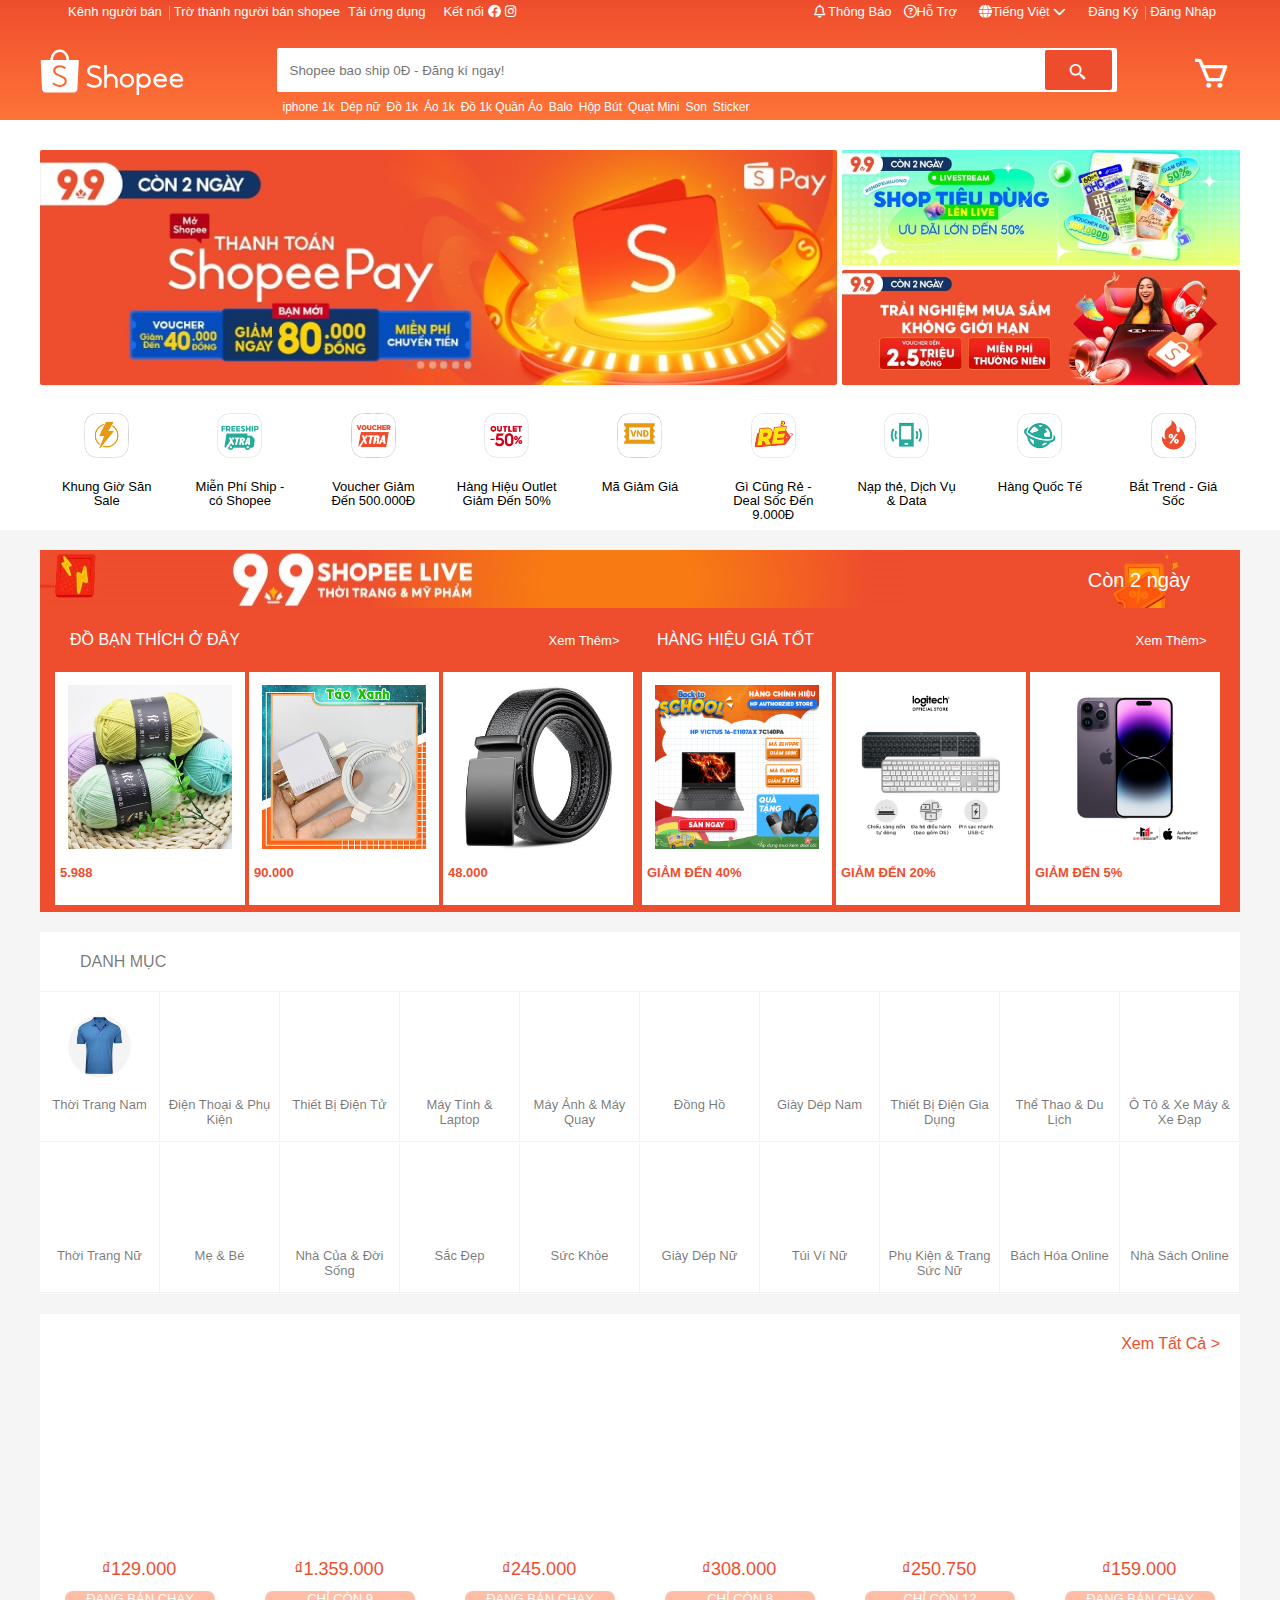
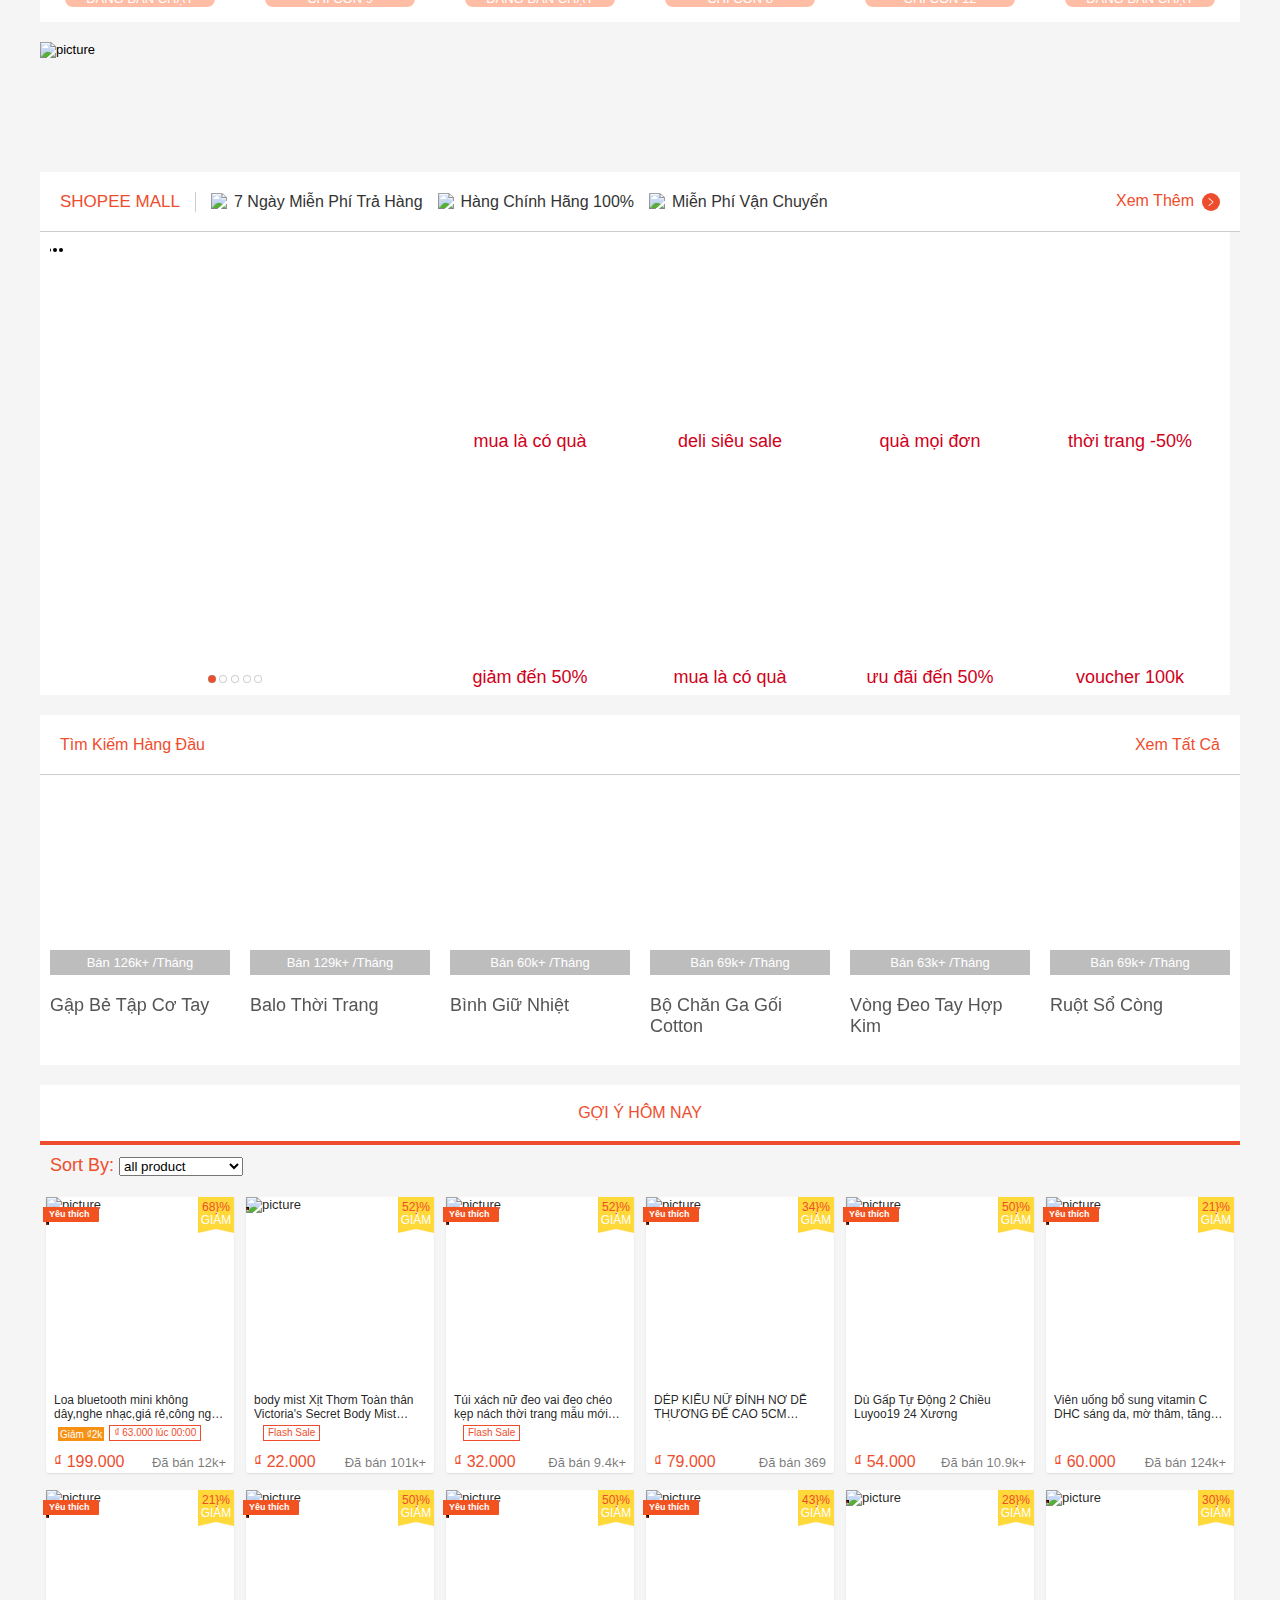
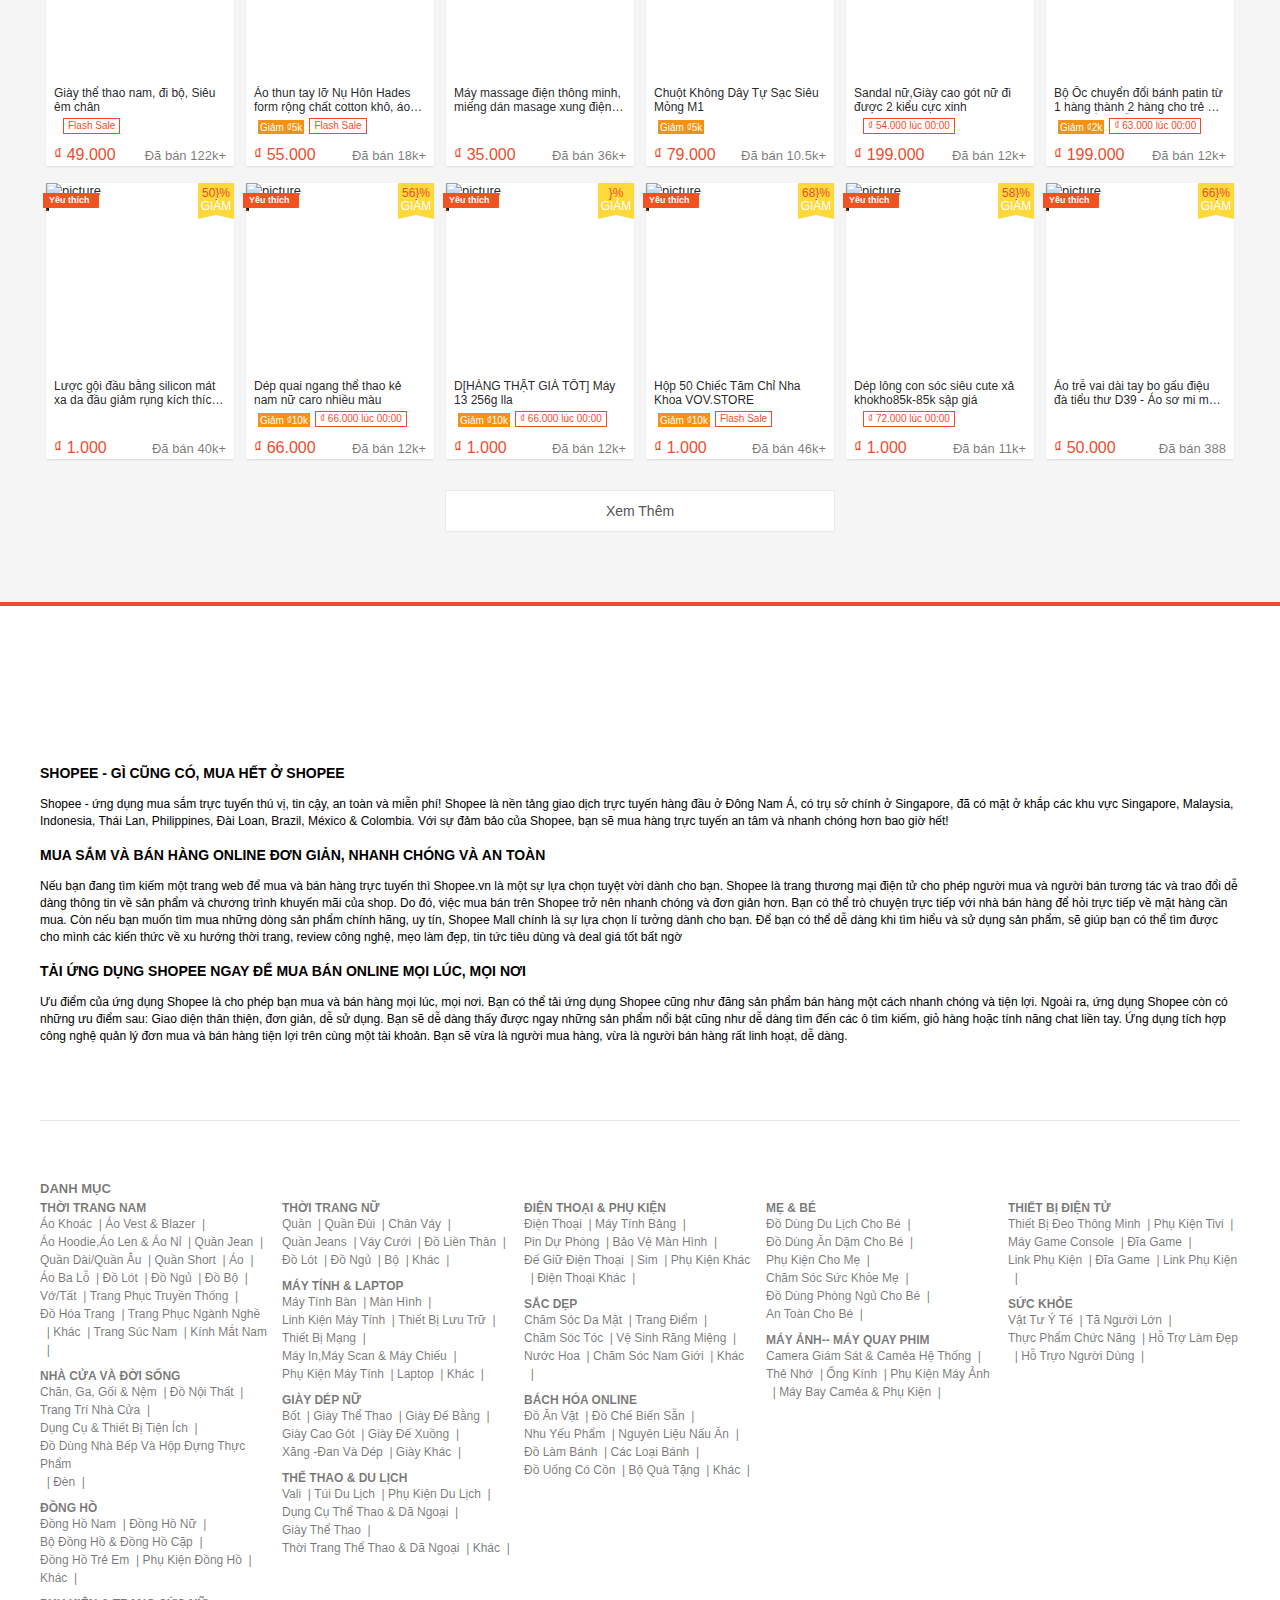
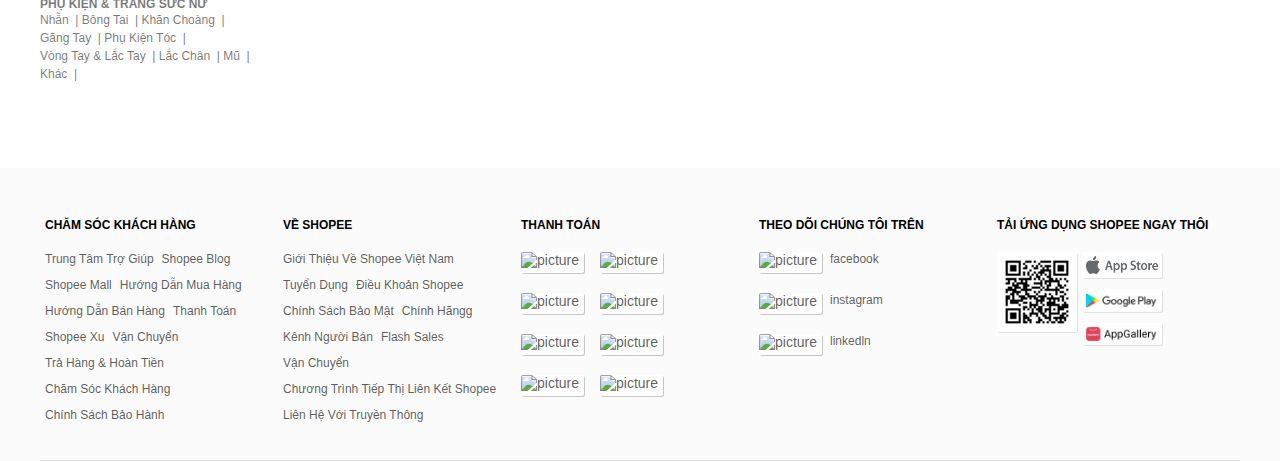
==== commit 969bcd8d: "update" ====
--- a/index.html
+++ b/index.html
@@ -190,14 +190,10 @@
                   <div class="full-home-banner">
                     <div class="start-show_banner">
                       <div class="banner-left">
-                        <div class="show-banner"></div>
-                        <div class="section-dots">
-                          <div class="section-dot"></div>
-                          <div class="section-dot"></div>
-                          <div class="section-dot"></div>
-                          <div class="section-dot"></div>
-                          <div class="section-dot"></div>
-                        </div>
+                        <ul class="show-slide"></ul>
+
+                        <div class="section-dots"></div>
+
                         <div class="btn_more-icon">
                           <div class="icon-more_left">
                             <i class="bx bx-chevron-left"></i>
@@ -357,187 +353,375 @@
 
                     <div class="hmall_content">
                       <div class="slider_left_wrap">
-                        <div class="slider_left">
-                          <ul class="slider"></ul>
+                        <div style="width:100% ;height:100%">
+                          <div class="section-banner">
+                            <div class="home_page_list-item--wrap">
+                              <ul class="home_page_list-item"></ul>
+                            </div>
+                          </div>
+
+                        <div class="section-dots"></div>
+
+                        <div class="btn_more-icon">
+                          <div class="icon-more_left">
+                            <i class="bx bx-chevron-left"></i>
+                          </div>
+                          <div class="icon-more_right">
+                            <i class="bx bx-chevron-right"></i>
+                          </div>
                         </div>
                       </div>
 
-                      <div class="hmall_carousel_wrap">
-                        <div class="hmall_carousel">
-                          <div
-                            class="list_brand_wrap"
-                            style="position: relative"
-                          >
-                            <ul class="list_brand">
-                              <li class="brand_item" style="padding: 0">
-                                <div class="brand_item_cover">
-                                  <a href="#" class="brand_item_link">
-                                    <div class="brand_item_image_wrap">
-                                      <div class="list_brand_image">
-                                        <div
-                                          class="list_brand_image_fix"
-                                          style="
-                                            background-image: url('https://down-vn.img.susercontent.com/file/vn-50009109-cebfae17cd5979d823fb74ac79a922fa_xhdpi');
-                                            background-repeat: no-repeat;
-                                            background-size: contain;
-                                          "
-                                        ></div>
-                                      </div>
-                                    </div>
-                                  </a>
-                                  <div class="brand_item_scrip">
-                                    mua là có quà
-                                  </div>
-                                </div>
-                              </li>
-                              <li class="brand_item">
-                                <div class="brand_item_cover">
-                                  <a href="#" class="brand_item_link">
-                                    <div class="brand_item_image_wrap">
-                                      <div class="list_brand_image">
-                                        <div
-                                          class="list_brand_image_fix"
-                                          style="
-                                            background-image: url('https://down-vn.img.susercontent.com/file/vn-50009109-e8e0b80b57828bee61eb7e31c3d83765_xhdpi');
-                                            background-repeat: no-repeat;
-                                            background-size: contain;
-                                          "
-                                        ></div>
-                                      </div>
-                                    </div>
-                                  </a>
-                                  <div class="brand_item_scrip">
-                                    giảm đến 50%
-                                  </div>
-                                </div>
-                              </li>
-                              <li class="brand_item">
-                                <div class="brand_item_cover">
-                                  <a href="#" class="brand_item_link">
-                                    <div class="brand_item_image_wrap">
-                                      <div class="list_brand_image">
-                                        <div
-                                          class="list_brand_image_fix"
-                                          style="
-                                            background-image: url('https://down-vn.img.susercontent.com/file/be40023a9d9cff397a470460bc7a924d_xhdpi');
-                                            background-repeat: no-repeat;
-                                            background-size: contain;
-                                          "
-                                        ></div>
-                                      </div>
-                                    </div>
-                                  </a>
-                                  <div class="brand_item_scrip">
-                                    deli siêu sale
-                                  </div>
-                                </div>
-                              </li>
-                              <li class="brand_item">
-                                <div class="brand_item_cover">
-                                  <a href="#" class="brand_item_link">
-                                    <div class="brand_item_image_wrap">
-                                      <div class="list_brand_image">
-                                        <div
-                                          class="list_brand_image_fix"
-                                          style="
-                                            background-image: url('https://down-vn.img.susercontent.com/file/vn-50009109-079ef6ec5c89b6a436c4455226841cd6_xhdpi');
-                                            background-repeat: no-repeat;
-                                            background-size: contain;
-                                          "
-                                        ></div>
-                                      </div>
-                                    </div>
-                                  </a>
-                                  <div class="brand_item_scrip">
-                                    mua là có quà
-                                  </div>
-                                </div>
-                              </li>
-                              <li class="brand_item">
-                                <div class="brand_item_cover">
-                                  <a href="#" class="brand_item_link">
-                                    <div class="brand_item_image_wrap">
-                                      <div class="list_brand_image">
-                                        <div
-                                          class="list_brand_image_fix"
-                                          style="
-                                            background-image: url('https://down-vn.img.susercontent.com/file/vn-50009109-08a87dd1e828b4bef31dafa67d5300ec_xhdpi');
-                                            background-repeat: no-repeat;
-                                            background-size: contain;
-                                          "
-                                        ></div>
-                                      </div>
-                                    </div>
-                                  </a>
-                                  <div class="brand_item_scrip">
-                                    quà mọi đơn
-                                  </div>
-                                </div>
-                              </li>
-                              <li class="brand_item">
-                                <div class="brand_item_cover">
-                                  <a href="#" class="brand_item_link">
-                                    <div class="brand_item_image_wrap">
-                                      <div class="list_brand_image">
-                                        <div
-                                          class="list_brand_image_fix"
-                                          style="
-                                            background-image: url('https://down-vn.img.susercontent.com/file/vn-50009109-7e80ab64bdc989f5c0862ed828f343a2_xhdpi');
-                                            background-repeat: no-repeat;
-                                            background-size: contain;
-                                          "
-                                        ></div>
-                                      </div>
-                                    </div>
-                                  </a>
-                                  <div class="brand_item_scrip">
-                                    ưu đãi đến 50%
-                                  </div>
-                                </div>
-                              </li>
-                              <li class="brand_item">
-                                <div class="brand_item_cover">
-                                  <a href="#" class="brand_item_link">
-                                    <div class="brand_item_image_wrap">
-                                      <div class="list_brand_image">
-                                        <div
-                                          class="list_brand_image_fix"
-                                          style="
-                                            background-image: url('https://down-vn.img.susercontent.com/file/vn-50009109-06fb832ef52b45481158c26831cc459b_xhdpi');
-                                            background-repeat: no-repeat;
-                                            background-size: contain;
-                                          "
-                                        ></div>
-                                      </div>
-                                    </div>
-                                  </a>
-                                  <div class="brand_item_scrip">
-                                    thời trang -50%
-                                  </div>
-                                </div>
-                              </li>
-                              <li class="brand_item">
-                                <div class="brand_item_cover">
-                                  <a href="#" class="brand_item_link">
-                                    <div class="brand_item_image_wrap">
-                                      <div class="list_brand_image">
-                                        <div
-                                          class="list_brand_image_fix"
-                                          style="
-                                            background-image: url('https://down-vn.img.susercontent.com/file/vn-50009109-0be3ac214d6174200ed4f3096a0faa9a_xhdpi');
-                                            background-repeat: no-repeat;
-                                            background-size: contain;
-                                          "
-                                        ></div>
-                                      </div>
-                                    </div>
-                                  </a>
-                                  <div class="brand_item_scrip">
-                                    voucher 100k
-                                  </div>
-                                </div>
-                              </li>
-                            </ul>
+                    </div>
+                    <div class="hmall_carousel_wrap">
+                      <div class="hmall_carousel">
+                        <div
+                          class="list_brand_wrap"                        >
+                          <ul class="list_brand">
+                            <li class="brand_item" style="padding: 0">
+                              <div class="brand_item_cover">
+                                <a href="#" class="brand_item_link">
+                                  <div class="brand_item_image_wrap">
+                                    <div class="list_brand_image">
+                                      <div
+                                        class="list_brand_image_fix"
+                                        style="
+                                          background-image: url('https://down-vn.img.susercontent.com/file/vn-50009109-cebfae17cd5979d823fb74ac79a922fa_xhdpi');
+                                          background-repeat: no-repeat;
+                                          background-size: contain;
+                                        "
+                                      ></div>
+                                    </div>
+                                  </div>
+                                </a>
+                                <div class="brand_item_scrip">
+                                  mua là có quà
+                                </div>
+                              </div>
+                            </li>
+                            <li class="brand_item">
+                              <div class="brand_item_cover">
+                                <a href="#" class="brand_item_link">
+                                  <div class="brand_item_image_wrap">
+                                    <div class="list_brand_image">
+                                      <div
+                                        class="list_brand_image_fix"
+                                        style="
+                                          background-image: url('https://down-vn.img.susercontent.com/file/vn-50009109-e8e0b80b57828bee61eb7e31c3d83765_xhdpi');
+                                          background-repeat: no-repeat;
+                                          background-size: contain;
+                                        "
+                                      ></div>
+                                    </div>
+                                  </div>
+                                </a>
+                                <div class="brand_item_scrip">
+                                  giảm đến 50%
+                                </div>
+                              </div>
+                            </li>
+                            <li class="brand_item">
+                              <div class="brand_item_cover">
+                                <a href="#" class="brand_item_link">
+                                  <div class="brand_item_image_wrap">
+                                    <div class="list_brand_image">
+                                      <div
+                                        class="list_brand_image_fix"
+                                        style="
+                                          background-image: url('https://down-vn.img.susercontent.com/file/be40023a9d9cff397a470460bc7a924d_xhdpi');
+                                          background-repeat: no-repeat;
+                                          background-size: contain;
+                                        "
+                                      ></div>
+                                    </div>
+                                  </div>
+                                </a>
+                                <div class="brand_item_scrip">
+                                  deli siêu sale
+                                </div>
+                              </div>
+                            </li>
+                            <li class="brand_item">
+                              <div class="brand_item_cover">
+                                <a href="#" class="brand_item_link">
+                                  <div class="brand_item_image_wrap">
+                                    <div class="list_brand_image">
+                                      <div
+                                        class="list_brand_image_fix"
+                                        style="
+                                          background-image: url('https://down-vn.img.susercontent.com/file/vn-50009109-079ef6ec5c89b6a436c4455226841cd6_xhdpi');
+                                          background-repeat: no-repeat;
+                                          background-size: contain;
+                                        "
+                                      ></div>
+                                    </div>
+                                  </div>
+                                </a>
+                                <div class="brand_item_scrip">
+                                  mua là có quà
+                                </div>
+                              </div>
+                            </li>
+                            <li class="brand_item">
+                              <div class="brand_item_cover">
+                                <a href="#" class="brand_item_link">
+                                  <div class="brand_item_image_wrap">
+                                    <div class="list_brand_image">
+                                      <div
+                                        class="list_brand_image_fix"
+                                        style="
+                                          background-image: url('https://down-vn.img.susercontent.com/file/vn-50009109-08a87dd1e828b4bef31dafa67d5300ec_xhdpi');
+                                          background-repeat: no-repeat;
+                                          background-size: contain;
+                                        "
+                                      ></div>
+                                    </div>
+                                  </div>
+                                </a>
+                                <div class="brand_item_scrip">
+                                  quà mọi đơn
+                                </div>
+                              </div>
+                            </li>
+                            <li class="brand_item">
+                              <div class="brand_item_cover">
+                                <a href="#" class="brand_item_link">
+                                  <div class="brand_item_image_wrap">
+                                    <div class="list_brand_image">
+                                      <div
+                                        class="list_brand_image_fix"
+                                        style="
+                                          background-image: url('https://down-vn.img.susercontent.com/file/vn-50009109-7e80ab64bdc989f5c0862ed828f343a2_xhdpi');
+                                          background-repeat: no-repeat;
+                                          background-size: contain;
+                                        "
+                                      ></div>
+                                    </div>
+                                  </div>
+                                </a>
+                                <div class="brand_item_scrip">
+                                  ưu đãi đến 50%
+                                </div>
+                              </div>
+                            </li>
+                            <li class="brand_item">
+                              <div class="brand_item_cover">
+                                <a href="#" class="brand_item_link">
+                                  <div class="brand_item_image_wrap">
+                                    <div class="list_brand_image">
+                                      <div
+                                        class="list_brand_image_fix"
+                                        style="
+                                          background-image: url('https://down-vn.img.susercontent.com/file/vn-50009109-06fb832ef52b45481158c26831cc459b_xhdpi');
+                                          background-repeat: no-repeat;
+                                          background-size: contain;
+                                        "
+                                      ></div>
+                                    </div>
+                                  </div>
+                                </a>
+                                <div class="brand_item_scrip">
+                                  thời trang -50%
+                                </div>
+                              </div>
+                            </li>
+                            <li class="brand_item">
+                              <div class="brand_item_cover">
+                                <a href="#" class="brand_item_link">
+                                  <div class="brand_item_image_wrap">
+                                    <div class="list_brand_image">
+                                      <div
+                                        class="list_brand_image_fix"
+                                        style="
+                                          background-image: url('https://down-vn.img.susercontent.com/file/vn-50009109-0be3ac214d6174200ed4f3096a0faa9a_xhdpi');
+                                          background-repeat: no-repeat;
+                                          background-size: contain;
+                                        "
+                                      ></div>
+                                    </div>
+                                  </div>
+                                </a>
+                                <div class="brand_item_scrip">
+                                  voucher 100k
+                                </div>
+                              </div>
+                            </li>
+                            <li class="brand_item" style="padding: 0">
+                              <div class="brand_item_cover">
+                                <a href="#" class="brand_item_link">
+                                  <div class="brand_item_image_wrap">
+                                    <div class="list_brand_image">
+                                      <div
+                                        class="list_brand_image_fix"
+                                        style="
+                                          background-image: url('https://down-vn.img.susercontent.com/file/vn-50009109-cebfae17cd5979d823fb74ac79a922fa_xhdpi');
+                                          background-repeat: no-repeat;
+                                          background-size: contain;
+                                        "
+                                      ></div>
+                                    </div>
+                                  </div>
+                                </a>
+                                <div class="brand_item_scrip">
+                                  mua là có quà
+                                </div>
+                              </div>
+                            </li>
+                            <li class="brand_item">
+                              <div class="brand_item_cover">
+                                <a href="#" class="brand_item_link">
+                                  <div class="brand_item_image_wrap">
+                                    <div class="list_brand_image">
+                                      <div
+                                        class="list_brand_image_fix"
+                                        style="
+                                          background-image: url('https://down-vn.img.susercontent.com/file/vn-50009109-e8e0b80b57828bee61eb7e31c3d83765_xhdpi');
+                                          background-repeat: no-repeat;
+                                          background-size: contain;
+                                        "
+                                      ></div>
+                                    </div>
+                                  </div>
+                                </a>
+                                <div class="brand_item_scrip">
+                                  giảm đến 50%
+                                </div>
+                              </div>
+                            </li>
+                            <li class="brand_item">
+                              <div class="brand_item_cover">
+                                <a href="#" class="brand_item_link">
+                                  <div class="brand_item_image_wrap">
+                                    <div class="list_brand_image">
+                                      <div
+                                        class="list_brand_image_fix"
+                                        style="
+                                          background-image: url('https://down-vn.img.susercontent.com/file/be40023a9d9cff397a470460bc7a924d_xhdpi');
+                                          background-repeat: no-repeat;
+                                          background-size: contain;
+                                        "
+                                      ></div>
+                                    </div>
+                                  </div>
+                                </a>
+                                <div class="brand_item_scrip">
+                                  deli siêu sale
+                                </div>
+                              </div>
+                            </li>
+                            <li class="brand_item">
+                              <div class="brand_item_cover">
+                                <a href="#" class="brand_item_link">
+                                  <div class="brand_item_image_wrap">
+                                    <div class="list_brand_image">
+                                      <div
+                                        class="list_brand_image_fix"
+                                        style="
+                                          background-image: url('https://down-vn.img.susercontent.com/file/vn-50009109-079ef6ec5c89b6a436c4455226841cd6_xhdpi');
+                                          background-repeat: no-repeat;
+                                          background-size: contain;
+                                        "
+                                      ></div>
+                                    </div>
+                                  </div>
+                                </a>
+                                <div class="brand_item_scrip">
+                                  mua là có quà
+                                </div>
+                              </div>
+                            </li>
+                            <li class="brand_item">
+                              <div class="brand_item_cover">
+                                <a href="#" class="brand_item_link">
+                                  <div class="brand_item_image_wrap">
+                                    <div class="list_brand_image">
+                                      <div
+                                        class="list_brand_image_fix"
+                                        style="
+                                          background-image: url('https://down-vn.img.susercontent.com/file/vn-50009109-08a87dd1e828b4bef31dafa67d5300ec_xhdpi');
+                                          background-repeat: no-repeat;
+                                          background-size: contain;
+                                        "
+                                      ></div>
+                                    </div>
+                                  </div>
+                                </a>
+                                <div class="brand_item_scrip">
+                                  quà mọi đơn
+                                </div>
+                              </div>
+                            </li>
+                            <li class="brand_item">
+                              <div class="brand_item_cover">
+                                <a href="#" class="brand_item_link">
+                                  <div class="brand_item_image_wrap">
+                                    <div class="list_brand_image">
+                                      <div
+                                        class="list_brand_image_fix"
+                                        style="
+                                          background-image: url('https://down-vn.img.susercontent.com/file/vn-50009109-7e80ab64bdc989f5c0862ed828f343a2_xhdpi');
+                                          background-repeat: no-repeat;
+                                          background-size: contain;
+                                        "
+                                      ></div>
+                                    </div>
+                                  </div>
+                                </a>
+                                <div class="brand_item_scrip">
+                                  ưu đãi đến 50%
+                                </div>
+                              </div>
+                            </li>
+                            <li class="brand_item">
+                              <div class="brand_item_cover">
+                                <a href="#" class="brand_item_link">
+                                  <div class="brand_item_image_wrap">
+                                    <div class="list_brand_image">
+                                      <div
+                                        class="list_brand_image_fix"
+                                        style="
+                                          background-image: url('https://down-vn.img.susercontent.com/file/vn-50009109-06fb832ef52b45481158c26831cc459b_xhdpi');
+                                          background-repeat: no-repeat;
+                                          background-size: contain;
+                                        "
+                                      ></div>
+                                    </div>
+                                  </div>
+                                </a>
+                                <div class="brand_item_scrip">
+                                  thời trang -50%
+                                </div>
+                              </div>
+                            </li>
+                            <li class="brand_item">
+                              <div class="brand_item_cover">
+                                <a href="#" class="brand_item_link">
+                                  <div class="brand_item_image_wrap">
+                                    <div class="list_brand_image">
+                                      <div
+                                        class="list_brand_image_fix"
+                                        style="
+                                          background-image: url('https://down-vn.img.susercontent.com/file/vn-50009109-0be3ac214d6174200ed4f3096a0faa9a_xhdpi');
+                                          background-repeat: no-repeat;
+                                          background-size: contain;
+                                        "
+                                      ></div>
+                                    </div>
+                                  </div>
+                                </a>
+                                <div class="brand_item_scrip">
+                                  voucher 100k
+                                </div>
+                              </div>
+                            </li>
+                          </ul>
+                        </div>
+                        <div class="btn_more-icon">
+                          <div class="icon-more_left">
+                            <i class="bx bx-chevron-left"></i>
+                          </div>
+                          <div class="icon-more_right">
+                            <i class="bx bx-chevron-right"></i>
                           </div>
                         </div>
                       </div>
@@ -623,5 +807,6 @@
     <script src="./render/renderFooter/renderFooter.js"></script>
     <script src="./script.js"></script>
     <script src="./modal/main modal/modalbase.js"></script>
+    <!-- <script src="./modal/main modal/test.js"></script> -->
   </body>
 </html>
--- a/style.css
+++ b/style.css
@@ -23,6 +23,10 @@
 .show {
   opacity: 1 !important;
   pointer-events: all !important;
+}
+
+.default {
+  position: relative;
 }
 
 .header {
@@ -502,30 +506,72 @@
   display: flex;
 }
 
+.btn_more-icon :hover {
+  color: #fff;
+}
+
 .btn_more-icon {
   position: absolute;
   font-size: 40px;
   top: 50%;
-  color: #fff;
+  color: #888;
   display: none;
   justify-content: space-between;
   width: 100%;
+  transition: 5s;
 }
 
 .icon-more_left,
 .icon-more_right {
   background-color: rgba(0, 0, 0, 0.18);
+  cursor: pointer;
+}
+
+.active {
+  background-color: var(--main-color) !important;
 }
 
 .img_of_slider {
-  width: 100%;
-}
-
-.show-banner {
+  width: 800px;
+  height: 100%;
+  object-fit: cover;
+}
+
+.show_banner-list-item {
+  display: flex;
+  align-items: center;
+  justify-content: center;
+  align-self: center;
+  flex-shrink: 0;
+  list-style: none;
+  height: 100%;
+  overflow: hidden;
+}
+
+.show_banner-list-item a {
+  display: block;
+  height: 100%;
+  position: relative;
+}
+
+.wrap-item {
+  display: flex;
+  height: 100%;
+  position: relative;
+  background-color: #fafafa;
+}
+
+.show-slide {
   display: flex;
   width: 100%;
   height: 100%;
   transition: all ease 0.5s;
+  position: absolute;
+  top: 0;
+  left: 0;
+  right: 0;
+  bottom: 0;
+  touch-action: pan-y;
 }
 
 .banner-right {
@@ -1158,18 +1204,58 @@
 }
 
 .hmall_content {
-  display: block;
+  display: flex;
   background-color: var(--white-color-);
   position: relative;
+}
+
+.section-banner {
+  position: relative;
+  height: 100%;
+}
+
+.home_page_list-item--wrap {
+  /* padding-top: 118.947%; */
+  position: relative;
+  height: 100%;
+  overflow: hidden;
+}
+
+.item-inner_banner,
+.item-inner_banner a {
+  width: 100%;
+  height: 100%;
+  display: block;
+}
+
+.item-inner_banner a {
+  position: relative;
+}
+
+.image-banner {
+  display: block;
+  width: 100%;
+}
+
+.home_page_list-item {
+  display: flex;
+  position: absolute;
+  width: 800%;
+  height: 100%;
+  transition: all ease 0.5s;
 }
 
 .slider_left_wrap {
   width: 390px;
-  height: 455px;
-  display: inline-block;
-  padding: 10px 0 0 10px;
-  background-color: #fff;
-  vertical-align: top;
+  height: 463px;
+  display: block;
+  padding: 10px 0px 10px 10px;
+  background-color: rgb(255, 255, 255);
+  position: relative;
+}
+
+.slider_left_wrap:hover .btn_more-icon {
+  display: flex;
 }
 
 .slider_left {
@@ -1178,56 +1264,78 @@
   background-repeat: no-repeat;
   width: 100%;
   height: 100%;
+  display: flex;
+}
+
+.slider_left_wrap .section-dots {
+  height: 8px;
 }
 
 .hmall_carousel_wrap {
   width: 50rem;
-  display: inline-block;
-  background-color: var(--white-color);
-  overflow: unset;
-  height: 455px;
-  position: absolute;
-  overflow: unset;
+  display: block;
+  background-color: var(--white-color);
+  height: 463px;
+  z-index: 1;
 }
 
 .hmall_carousel {
   width: 100%;
   height: 100%;
+  position: relative;
+}
+
+.hmall_carousel:hover .icon-more_left {
+  display: block;
+}
+
+.hmall_carousel .icon-more_left,
+.hmall_carousel .icon-more_right {
+  border-radius: 40%;
 }
 
 .list_brand_wrap {
   height: 100%;
   position: relative !important;
+  overflow: hidden;
+  touch-action: pan-y;
 }
 
 .list_brand {
   height: 472px;
+  display: block;
   column-width: 200px;
+  grid-column-gap: 0;
   column-gap: 0;
   column-fill: auto;
   width: 100% !important;
-  position: absolute;
-  top: 0;
-  list-style: none;
-  flex-wrap: wrap;
-  align-items: flex-start;
 }
 
 .brand_item {
+  float: none;
   height: 236px;
   width: 200px !important;
+  list-style: none;
+  overflow-x: hidden;
+  touch-action: pan-y;
 }
 
 .brand_item_cover {
   position: relative;
-  padding: 10px;
+  overflow: hidden;
+  display: block;
+  padding: 15px;
+  border: 0;
 }
 
 .brand_item_link {
   text-decoration: none;
-  display: flex;
-  flex-direction: column;
-  justify-content: center;
+  color: rgba(0, 0, 0, 0.87);
+  display: block;
+  background-position: 50%;
+  background-size: contain;
+  background-repeat: no-repeat;
+  transition: all 0.2s cubic-bezier(0.4, 0, 0.2, 1);
 }
 
 .brand_item_image_wrap {
@@ -1244,16 +1352,31 @@
 }
 
 .list_brand_image_fix {
-  height: 100%;
+  width: 100%;
+  padding-top: 120%;
+  background-position: 50%;
+  background-size: cover;
+  background-repeat: no-repeat;
+  background-size: contain;
+  transition: all 0.2s cubic-bezier(0.4, 0, 0.2, 1);
 }
 
 .brand_item_scrip {
-  margin-left: 32px;
-  text-transform: capitalize;
+  position: absolute;
+  left: 14px;
+  bottom: -4px;
+  width: 172px;
+  height: 27px;
+  line-height: 27px;
+  text-align: center;
+  font-size: 18px;
+  display: -webkit-box;
+  text-overflow: ellipsis;
+  -webkit-box-orient: vertical;
+  -webkit-line-clamp: 1;
+  word-wrap: break-word;
+  overflow: hidden;
   color: #d0011b;
-  font-size: 1rem;
-  font-weight: 500;
-  font-size: 18px;
 }
 
 /* top searches */
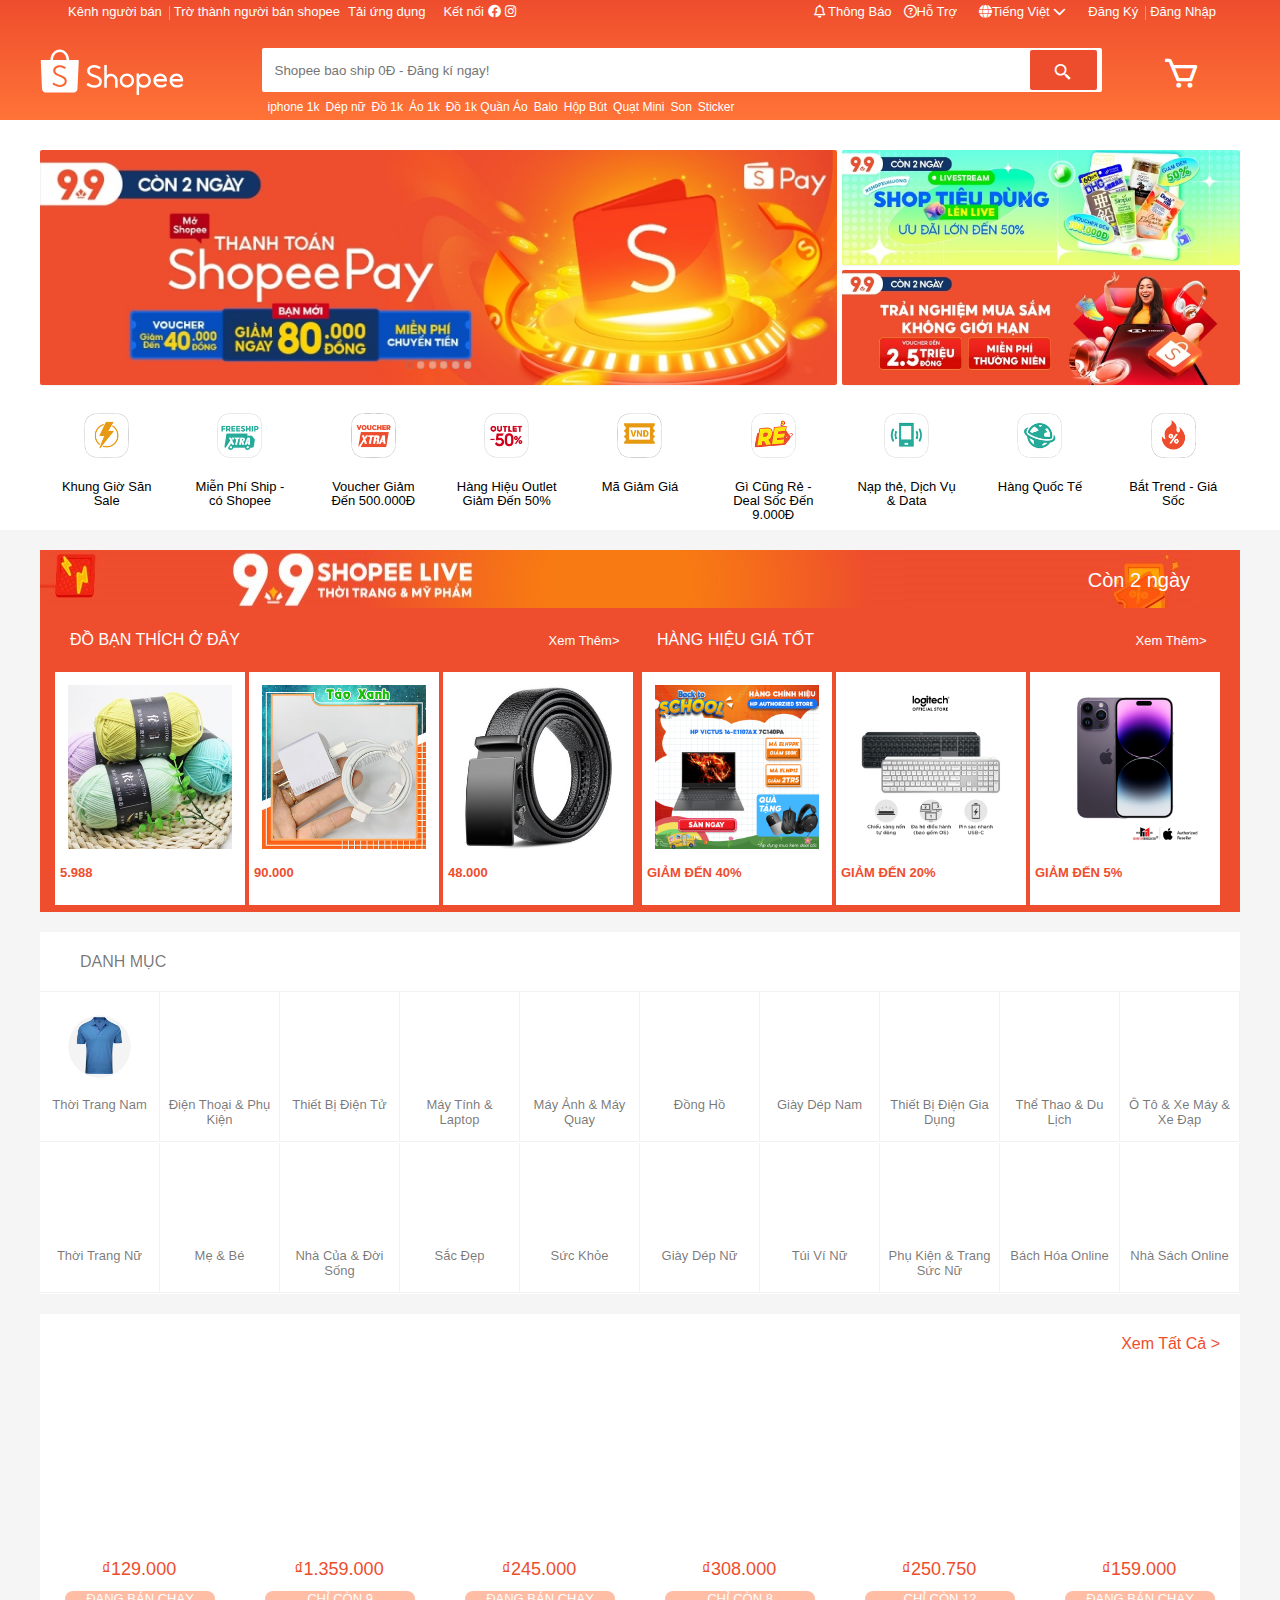
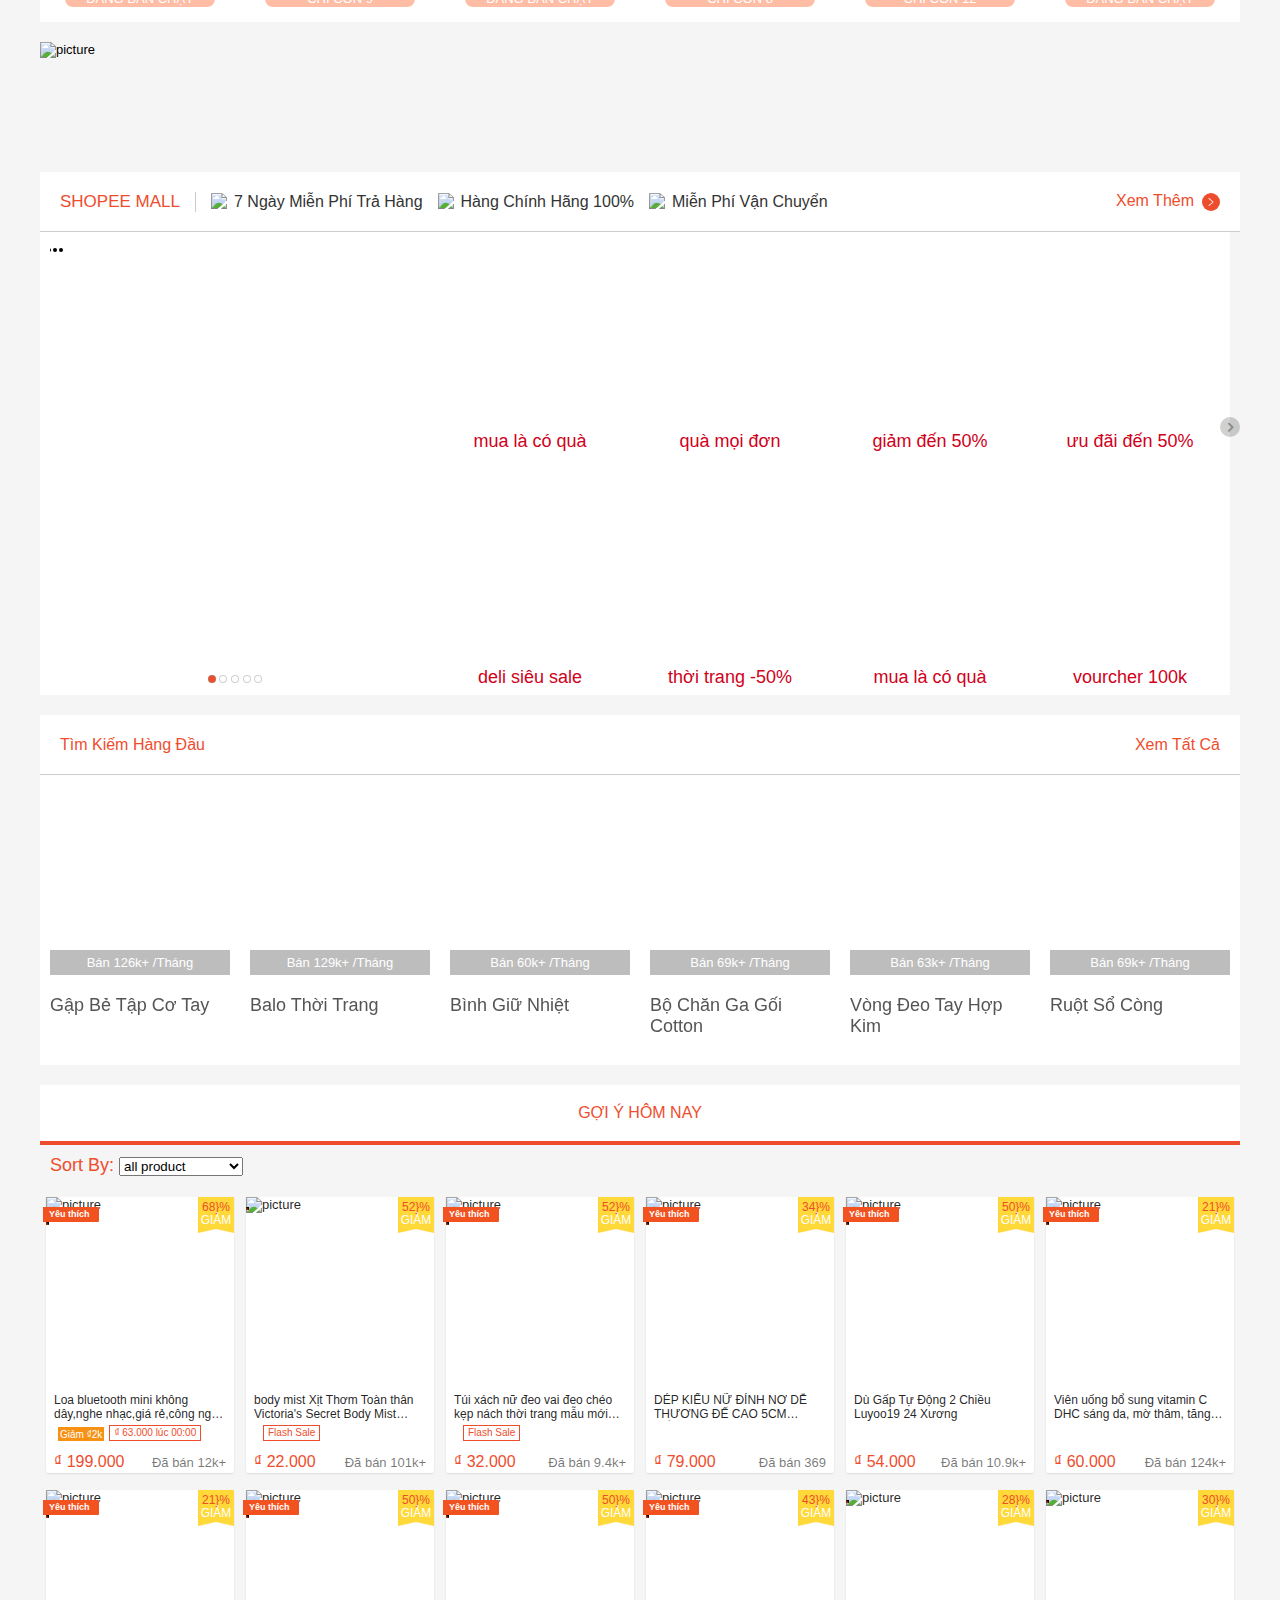
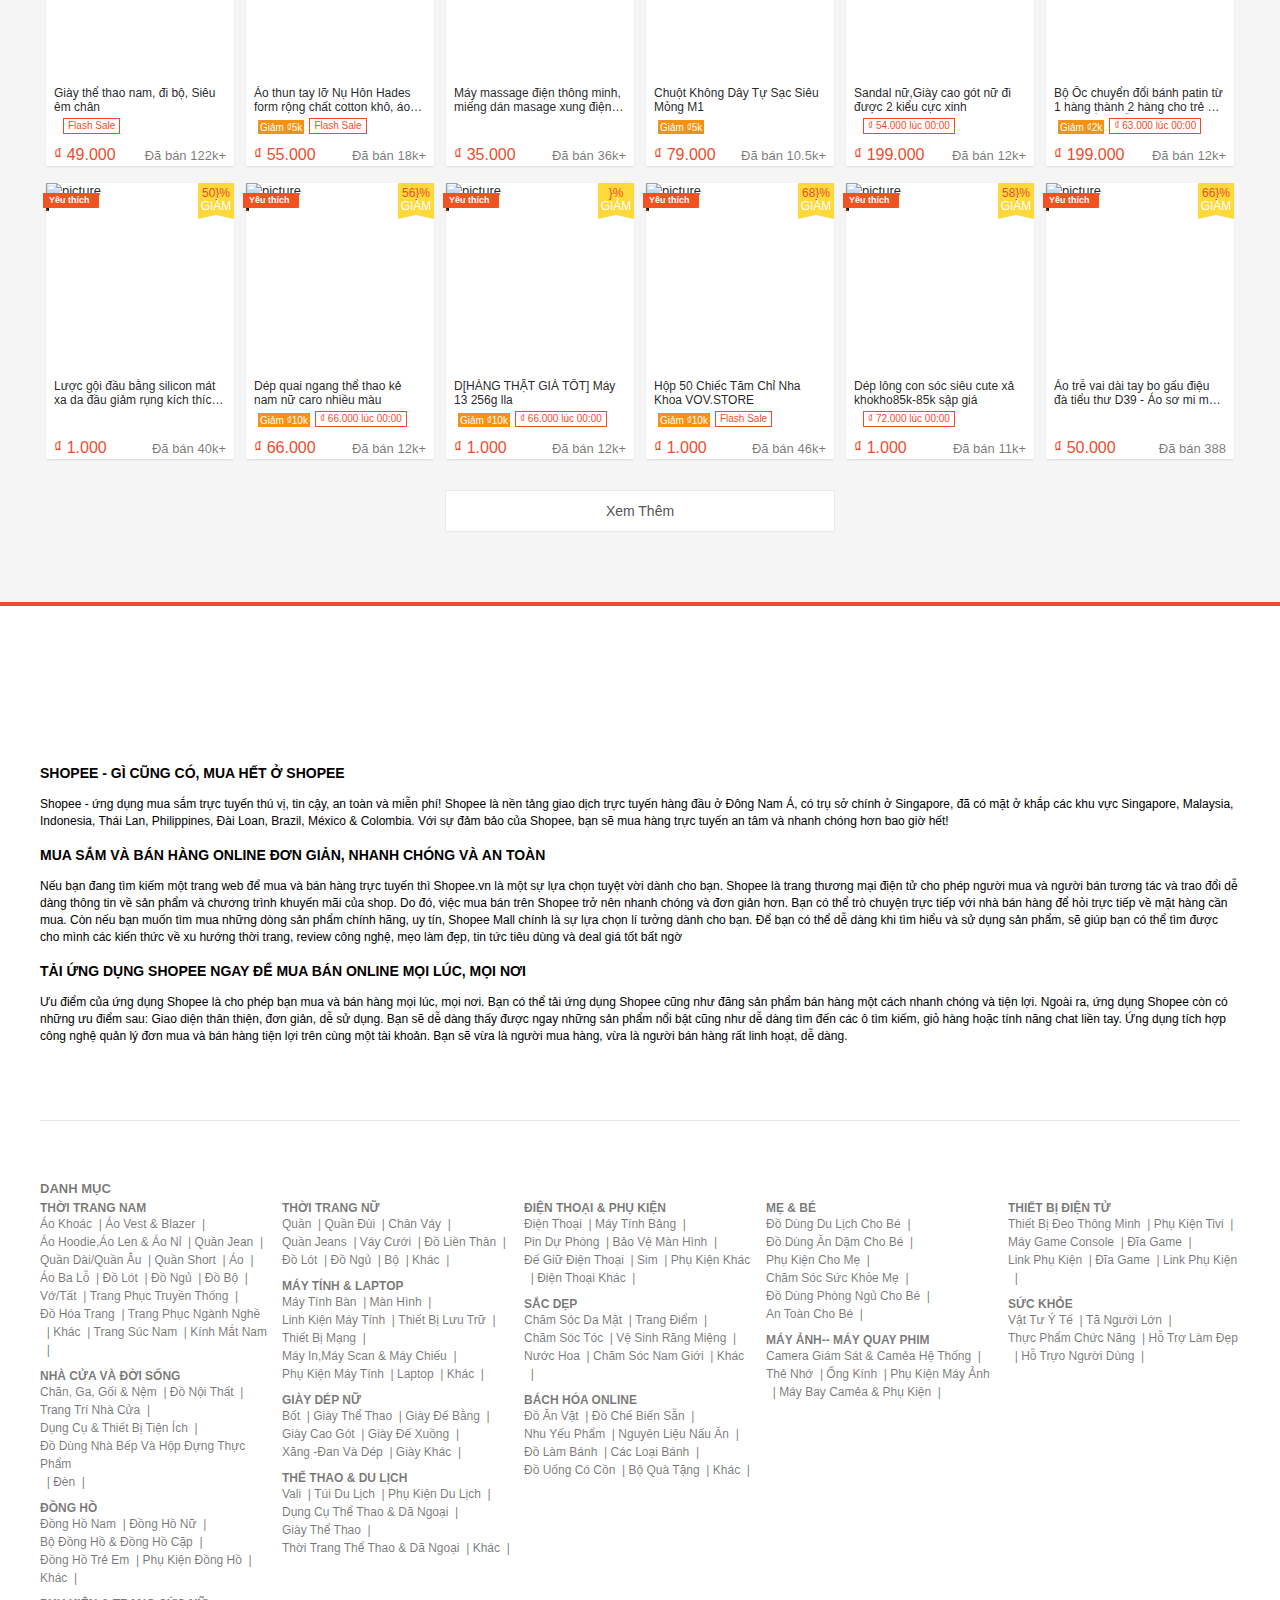
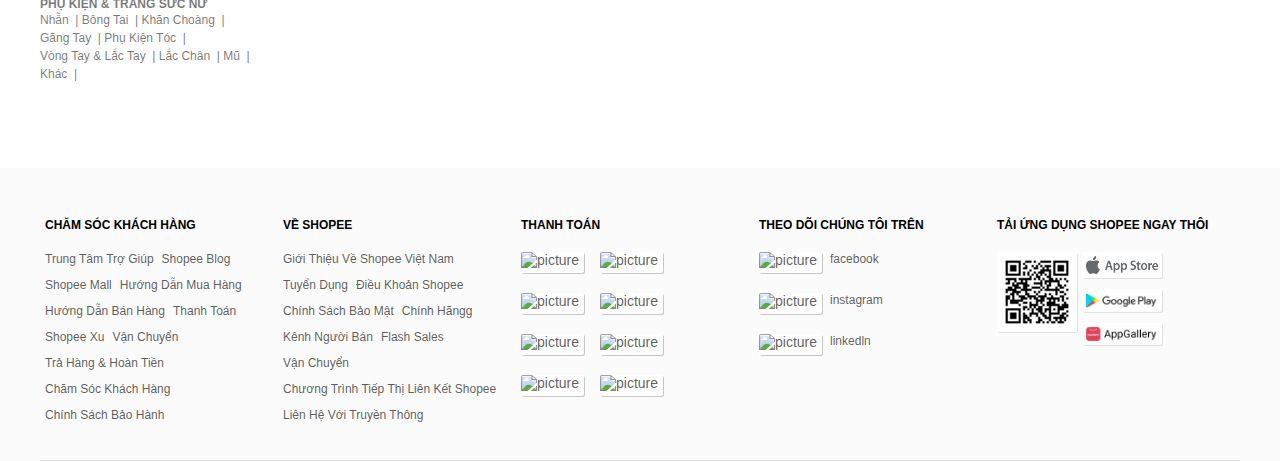
==== commit 39720bac: "update" ====
--- a/index.html
+++ b/index.html
@@ -174,8 +174,24 @@
                   <div class="suggest_search"></div>
                 </div>
               </div>
-              <div id="card_icon">
-                <a href="#"><i class="bx bx-cart header-cart-icon"></i></a>
+              <div id="cart_icon">
+                <div class="container-cart">
+                  <a href="#"><i class="bx bx-cart header-cart-icon"></i></a>
+                </div>
+                <div class="wrap-modal_cart size-modal arrow-up">
+                  <div class="modal-cart">
+                    <div class="desc-modal">
+                      <img
+                        src="./access/image/imgCart/image.png"
+                        alt=""
+                        class="modal-cart_avatar"
+                      />
+                      <div class="text-cart">
+                        <p>Chưa có sản phẩm</p>
+                      </div>
+                    </div>
+                  </div>
+                </div>
               </div>
             </nav>
           </div>
@@ -353,424 +369,86 @@
 
                     <div class="hmall_content">
                       <div class="slider_left_wrap">
-                        <div style="width:100% ;height:100%">
+                        <div style="width: 100%; height: 100%">
                           <div class="section-banner">
                             <div class="home_page_list-item--wrap">
                               <ul class="home_page_list-item"></ul>
                             </div>
                           </div>
 
-                        <div class="section-dots"></div>
-
-                        <div class="btn_more-icon">
-                          <div class="icon-more_left">
-                            <i class="bx bx-chevron-left"></i>
-                          </div>
-                          <div class="icon-more_right">
-                            <i class="bx bx-chevron-right"></i>
-                          </div>
-                        </div>
-                      </div>
-
-                    </div>
-                    <div class="hmall_carousel_wrap">
-                      <div class="hmall_carousel">
-                        <div
-                          class="list_brand_wrap"                        >
-                          <ul class="list_brand">
-                            <li class="brand_item" style="padding: 0">
-                              <div class="brand_item_cover">
-                                <a href="#" class="brand_item_link">
-                                  <div class="brand_item_image_wrap">
-                                    <div class="list_brand_image">
-                                      <div
-                                        class="list_brand_image_fix"
-                                        style="
-                                          background-image: url('https://down-vn.img.susercontent.com/file/vn-50009109-cebfae17cd5979d823fb74ac79a922fa_xhdpi');
-                                          background-repeat: no-repeat;
-                                          background-size: contain;
-                                        "
-                                      ></div>
-                                    </div>
-                                  </div>
-                                </a>
-                                <div class="brand_item_scrip">
-                                  mua là có quà
-                                </div>
-                              </div>
-                            </li>
-                            <li class="brand_item">
-                              <div class="brand_item_cover">
-                                <a href="#" class="brand_item_link">
-                                  <div class="brand_item_image_wrap">
-                                    <div class="list_brand_image">
-                                      <div
-                                        class="list_brand_image_fix"
-                                        style="
-                                          background-image: url('https://down-vn.img.susercontent.com/file/vn-50009109-e8e0b80b57828bee61eb7e31c3d83765_xhdpi');
-                                          background-repeat: no-repeat;
-                                          background-size: contain;
-                                        "
-                                      ></div>
-                                    </div>
-                                  </div>
-                                </a>
-                                <div class="brand_item_scrip">
-                                  giảm đến 50%
-                                </div>
-                              </div>
-                            </li>
-                            <li class="brand_item">
-                              <div class="brand_item_cover">
-                                <a href="#" class="brand_item_link">
-                                  <div class="brand_item_image_wrap">
-                                    <div class="list_brand_image">
-                                      <div
-                                        class="list_brand_image_fix"
-                                        style="
-                                          background-image: url('https://down-vn.img.susercontent.com/file/be40023a9d9cff397a470460bc7a924d_xhdpi');
-                                          background-repeat: no-repeat;
-                                          background-size: contain;
-                                        "
-                                      ></div>
-                                    </div>
-                                  </div>
-                                </a>
-                                <div class="brand_item_scrip">
-                                  deli siêu sale
-                                </div>
-                              </div>
-                            </li>
-                            <li class="brand_item">
-                              <div class="brand_item_cover">
-                                <a href="#" class="brand_item_link">
-                                  <div class="brand_item_image_wrap">
-                                    <div class="list_brand_image">
-                                      <div
-                                        class="list_brand_image_fix"
-                                        style="
-                                          background-image: url('https://down-vn.img.susercontent.com/file/vn-50009109-079ef6ec5c89b6a436c4455226841cd6_xhdpi');
-                                          background-repeat: no-repeat;
-                                          background-size: contain;
-                                        "
-                                      ></div>
-                                    </div>
-                                  </div>
-                                </a>
-                                <div class="brand_item_scrip">
-                                  mua là có quà
-                                </div>
-                              </div>
-                            </li>
-                            <li class="brand_item">
-                              <div class="brand_item_cover">
-                                <a href="#" class="brand_item_link">
-                                  <div class="brand_item_image_wrap">
-                                    <div class="list_brand_image">
-                                      <div
-                                        class="list_brand_image_fix"
-                                        style="
-                                          background-image: url('https://down-vn.img.susercontent.com/file/vn-50009109-08a87dd1e828b4bef31dafa67d5300ec_xhdpi');
-                                          background-repeat: no-repeat;
-                                          background-size: contain;
-                                        "
-                                      ></div>
-                                    </div>
-                                  </div>
-                                </a>
-                                <div class="brand_item_scrip">
-                                  quà mọi đơn
-                                </div>
-                              </div>
-                            </li>
-                            <li class="brand_item">
-                              <div class="brand_item_cover">
-                                <a href="#" class="brand_item_link">
-                                  <div class="brand_item_image_wrap">
-                                    <div class="list_brand_image">
-                                      <div
-                                        class="list_brand_image_fix"
-                                        style="
-                                          background-image: url('https://down-vn.img.susercontent.com/file/vn-50009109-7e80ab64bdc989f5c0862ed828f343a2_xhdpi');
-                                          background-repeat: no-repeat;
-                                          background-size: contain;
-                                        "
-                                      ></div>
-                                    </div>
-                                  </div>
-                                </a>
-                                <div class="brand_item_scrip">
-                                  ưu đãi đến 50%
-                                </div>
-                              </div>
-                            </li>
-                            <li class="brand_item">
-                              <div class="brand_item_cover">
-                                <a href="#" class="brand_item_link">
-                                  <div class="brand_item_image_wrap">
-                                    <div class="list_brand_image">
-                                      <div
-                                        class="list_brand_image_fix"
-                                        style="
-                                          background-image: url('https://down-vn.img.susercontent.com/file/vn-50009109-06fb832ef52b45481158c26831cc459b_xhdpi');
-                                          background-repeat: no-repeat;
-                                          background-size: contain;
-                                        "
-                                      ></div>
-                                    </div>
-                                  </div>
-                                </a>
-                                <div class="brand_item_scrip">
-                                  thời trang -50%
-                                </div>
-                              </div>
-                            </li>
-                            <li class="brand_item">
-                              <div class="brand_item_cover">
-                                <a href="#" class="brand_item_link">
-                                  <div class="brand_item_image_wrap">
-                                    <div class="list_brand_image">
-                                      <div
-                                        class="list_brand_image_fix"
-                                        style="
-                                          background-image: url('https://down-vn.img.susercontent.com/file/vn-50009109-0be3ac214d6174200ed4f3096a0faa9a_xhdpi');
-                                          background-repeat: no-repeat;
-                                          background-size: contain;
-                                        "
-                                      ></div>
-                                    </div>
-                                  </div>
-                                </a>
-                                <div class="brand_item_scrip">
-                                  voucher 100k
-                                </div>
-                              </div>
-                            </li>
-                            <li class="brand_item" style="padding: 0">
-                              <div class="brand_item_cover">
-                                <a href="#" class="brand_item_link">
-                                  <div class="brand_item_image_wrap">
-                                    <div class="list_brand_image">
-                                      <div
-                                        class="list_brand_image_fix"
-                                        style="
-                                          background-image: url('https://down-vn.img.susercontent.com/file/vn-50009109-cebfae17cd5979d823fb74ac79a922fa_xhdpi');
-                                          background-repeat: no-repeat;
-                                          background-size: contain;
-                                        "
-                                      ></div>
-                                    </div>
-                                  </div>
-                                </a>
-                                <div class="brand_item_scrip">
-                                  mua là có quà
-                                </div>
-                              </div>
-                            </li>
-                            <li class="brand_item">
-                              <div class="brand_item_cover">
-                                <a href="#" class="brand_item_link">
-                                  <div class="brand_item_image_wrap">
-                                    <div class="list_brand_image">
-                                      <div
-                                        class="list_brand_image_fix"
-                                        style="
-                                          background-image: url('https://down-vn.img.susercontent.com/file/vn-50009109-e8e0b80b57828bee61eb7e31c3d83765_xhdpi');
-                                          background-repeat: no-repeat;
-                                          background-size: contain;
-                                        "
-                                      ></div>
-                                    </div>
-                                  </div>
-                                </a>
-                                <div class="brand_item_scrip">
-                                  giảm đến 50%
-                                </div>
-                              </div>
-                            </li>
-                            <li class="brand_item">
-                              <div class="brand_item_cover">
-                                <a href="#" class="brand_item_link">
-                                  <div class="brand_item_image_wrap">
-                                    <div class="list_brand_image">
-                                      <div
-                                        class="list_brand_image_fix"
-                                        style="
-                                          background-image: url('https://down-vn.img.susercontent.com/file/be40023a9d9cff397a470460bc7a924d_xhdpi');
-                                          background-repeat: no-repeat;
-                                          background-size: contain;
-                                        "
-                                      ></div>
-                                    </div>
-                                  </div>
-                                </a>
-                                <div class="brand_item_scrip">
-                                  deli siêu sale
-                                </div>
-                              </div>
-                            </li>
-                            <li class="brand_item">
-                              <div class="brand_item_cover">
-                                <a href="#" class="brand_item_link">
-                                  <div class="brand_item_image_wrap">
-                                    <div class="list_brand_image">
-                                      <div
-                                        class="list_brand_image_fix"
-                                        style="
-                                          background-image: url('https://down-vn.img.susercontent.com/file/vn-50009109-079ef6ec5c89b6a436c4455226841cd6_xhdpi');
-                                          background-repeat: no-repeat;
-                                          background-size: contain;
-                                        "
-                                      ></div>
-                                    </div>
-                                  </div>
-                                </a>
-                                <div class="brand_item_scrip">
-                                  mua là có quà
-                                </div>
-                              </div>
-                            </li>
-                            <li class="brand_item">
-                              <div class="brand_item_cover">
-                                <a href="#" class="brand_item_link">
-                                  <div class="brand_item_image_wrap">
-                                    <div class="list_brand_image">
-                                      <div
-                                        class="list_brand_image_fix"
-                                        style="
-                                          background-image: url('https://down-vn.img.susercontent.com/file/vn-50009109-08a87dd1e828b4bef31dafa67d5300ec_xhdpi');
-                                          background-repeat: no-repeat;
-                                          background-size: contain;
-                                        "
-                                      ></div>
-                                    </div>
-                                  </div>
-                                </a>
-                                <div class="brand_item_scrip">
-                                  quà mọi đơn
-                                </div>
-                              </div>
-                            </li>
-                            <li class="brand_item">
-                              <div class="brand_item_cover">
-                                <a href="#" class="brand_item_link">
-                                  <div class="brand_item_image_wrap">
-                                    <div class="list_brand_image">
-                                      <div
-                                        class="list_brand_image_fix"
-                                        style="
-                                          background-image: url('https://down-vn.img.susercontent.com/file/vn-50009109-7e80ab64bdc989f5c0862ed828f343a2_xhdpi');
-                                          background-repeat: no-repeat;
-                                          background-size: contain;
-                                        "
-                                      ></div>
-                                    </div>
-                                  </div>
-                                </a>
-                                <div class="brand_item_scrip">
-                                  ưu đãi đến 50%
-                                </div>
-                              </div>
-                            </li>
-                            <li class="brand_item">
-                              <div class="brand_item_cover">
-                                <a href="#" class="brand_item_link">
-                                  <div class="brand_item_image_wrap">
-                                    <div class="list_brand_image">
-                                      <div
-                                        class="list_brand_image_fix"
-                                        style="
-                                          background-image: url('https://down-vn.img.susercontent.com/file/vn-50009109-06fb832ef52b45481158c26831cc459b_xhdpi');
-                                          background-repeat: no-repeat;
-                                          background-size: contain;
-                                        "
-                                      ></div>
-                                    </div>
-                                  </div>
-                                </a>
-                                <div class="brand_item_scrip">
-                                  thời trang -50%
-                                </div>
-                              </div>
-                            </li>
-                            <li class="brand_item">
-                              <div class="brand_item_cover">
-                                <a href="#" class="brand_item_link">
-                                  <div class="brand_item_image_wrap">
-                                    <div class="list_brand_image">
-                                      <div
-                                        class="list_brand_image_fix"
-                                        style="
-                                          background-image: url('https://down-vn.img.susercontent.com/file/vn-50009109-0be3ac214d6174200ed4f3096a0faa9a_xhdpi');
-                                          background-repeat: no-repeat;
-                                          background-size: contain;
-                                        "
-                                      ></div>
-                                    </div>
-                                  </div>
-                                </a>
-                                <div class="brand_item_scrip">
-                                  voucher 100k
-                                </div>
-                              </div>
-                            </li>
-                          </ul>
-                        </div>
-                        <div class="btn_more-icon">
-                          <div class="icon-more_left">
-                            <i class="bx bx-chevron-left"></i>
-                          </div>
-                          <div class="icon-more_right">
-                            <i class="bx bx-chevron-right"></i>
-                          </div>
-                        </div>
-                      </div>
-                    </div>
-                  </div>
-                </div>
-
-                <!--Top search-->
-                <div id="top_searches">
-                  <div class="ts_header_wrap">
-                    <div class="ts_header">
-                      <div class="font_text">tìm kiếm hàng đầu</div>
-                      <a href="#" style="text-decoration: none"
-                        ><div class="font_text">xem tất cả</div></a
-                      >
-                    </div>
-                  </div>
-                  <div class="ts_content_wrap">
-                    <div class="ts_content swiper">
-                      <div class="ts_content_list swiper-wrapper"></div>
-                    </div>
-                  </div>
-                </div>
-
-                <!-- section recomend product -->
-                <div id="recomend_product">
-                  <div style="display: contents">
-                    <div class="recomend_product">
-                      <div id="product_item">
-                        <div class="pdItem_header">gợi ý hôm nay</div>
-                      </div>
-                      <div id="sortBy">
-                        <label for="choices" class="options-label"
-                          >Sort By:
-                        </label>
-                        <select name="choices" id="choices">
-                          <option value="random">all product</option>
-                          <option value="low-to-high">
-                            Price: low to high
-                          </option>
-                          <option value="high-to-low">
-                            Price: high to low
-                          </option>
-                        </select>
-                      </div>
-                      <div class="stardust_tabs_panels">
-                        <section class="stardust_tabs_panels-child">
-                          <div id="stardust_tabs_list_product"></div>
-                        </section>
+                          <div class="section-dots"></div>
+
+                          <div class="btn_more-icon">
+                            <div class="icon-more_left">
+                              <i class="bx bx-chevron-left"></i>
+                            </div>
+                            <div class="icon-more_right">
+                              <i class="bx bx-chevron-right"></i>
+                            </div>
+                          </div>
+                        </div>
+                      </div>
+                      <div class="hmall_carousel_wrap">
+                        <div class="hmall_carousel">
+                          <div class="list_brand_wrap">
+                            <ul class="list_brand"></ul>
+                          </div>
+                          <div class="btn_more-icon">
+                            <div class="icon-more_left invisible">
+                              <i class="bx bx-chevron-left"></i>
+                            </div>
+                            <div class="icon-more_right">
+                              <i class="bx bx-chevron-right"></i>
+                            </div>
+                          </div>
+                        </div>
+                      </div>
+                    </div>
+                  </div>
+
+                  <!--Top search-->
+                  <div id="top_searches">
+                    <div class="ts_header_wrap">
+                      <div class="ts_header">
+                        <div class="font_text">tìm kiếm hàng đầu</div>
+                        <a href="#" style="text-decoration: none"
+                          ><div class="font_text">xem tất cả</div></a
+                        >
+                      </div>
+                    </div>
+                    <div class="ts_content_wrap">
+                      <div class="ts_content swiper">
+                        <div class="ts_content_list swiper-wrapper"></div>
+                      </div>
+                    </div>
+                  </div>
+
+                  <!-- section recomend product -->
+                  <div id="recomend_product">
+                    <div style="display: contents">
+                      <div class="recomend_product">
+                        <div id="product_item">
+                          <div class="pdItem_header">gợi ý hôm nay</div>
+                        </div>
+                        <div id="sortBy">
+                          <label for="choices" class="options-label"
+                            >Sort By:
+                          </label>
+                          <select name="choices" id="choices">
+                            <option value="random">all product</option>
+                            <option value="low-to-high">
+                              Price: low to high
+                            </option>
+                            <option value="high-to-low">
+                              Price: high to low
+                            </option>
+                          </select>
+                        </div>
+                        <div class="stardust_tabs_panels">
+                          <section class="stardust_tabs_panels-child">
+                            <div id="stardust_tabs_list_product"></div>
+                          </section>
+                        </div>
                       </div>
                     </div>
                   </div>
@@ -779,34 +457,33 @@
             </div>
           </div>
         </div>
+        <footer id="footer">
+          <!-- footer_scrip -->
+
+          <div class="footer_scrip" style="margin-top: 9.75rem">
+            <div class="footer"></div>
+          </div>
+
+          <!-- footer directory -->
+
+          <div class="footer_directory"></div>
+
+          <!--footer info-->
+          <div id="footer_info">
+            <div class="footer_info">
+              <div class="footer_info-width"></div>
+            </div>
+          </div>
+        </footer>
+
+        <!--modal Register-->
+        <div id="modal"></div>
       </div>
-      <footer id="footer">
-        <!-- footer_scrip -->
-
-        <div class="footer_scrip" style="margin-top: 9.75rem">
-          <div class="footer"></div>
-        </div>
-
-        <!-- footer directory -->
-
-        <div class="footer_directory"></div>
-
-        <!--footer info-->
-        <div id="footer_info">
-          <div class="footer_info">
-            <div class="footer_info-width"></div>
-          </div>
-        </div>
-      </footer>
-
-      <!--modal Register-->
-      <div id="modal"></div>
     </div>
     <script src="https://cdn.jsdelivr.net/npm/swiper@11/swiper-bundle.min.js"></script>
     <script src="./render/renderBanner/bannerBottom.js"></script>
     <script src="./render/renderFooter/renderFooter.js"></script>
     <script src="./script.js"></script>
     <script src="./modal/main modal/modalbase.js"></script>
-    <!-- <script src="./modal/main modal/test.js"></script> -->
   </body>
 </html>
--- a/style.css
+++ b/style.css
@@ -23,6 +23,10 @@
 .show {
   opacity: 1 !important;
   pointer-events: all !important;
+}
+
+.invisible {
+  opacity: 0;
 }
 
 .default {
@@ -392,8 +396,9 @@
 }
 
 #cart_icon {
-  width: 150px;
+  margin-right: 30px;
   text-align: center;
+  position: relative;
 }
 
 .header-cart-icon {
@@ -402,12 +407,80 @@
   margin-top: 6px;
 }
 
-#card_icon a {
+#cart_icon a {
   margin: 0 10px;
   margin-left: 5px;
   text-decoration: none;
   color: var(--white-color);
   text-align: center;
+}
+
+.wrap-modal_cart {
+  visibility: hidden;
+  position: absolute;
+  top: 52px;
+  right: 5px;
+  animation: fadeIn 0.3s ease-in-out forwards;
+}
+
+@keyframes fadeIn {
+  from {
+    width: 0;
+    height: 0;
+    opacity: 0;
+  }
+  to {
+    width: 390px;
+    height: 240px;
+    opacity: 1;
+    transform: translateY(0);
+  }
+}
+
+#cart_icon:hover .wrap-modal_cart {
+  visibility: visible;
+}
+
+.arrow-up::before {
+  width: 0;
+  height: 0;
+  content: "";
+  position: absolute;
+  z-index: 5000;
+  top: -9px;
+  right: -3px;
+  transform: translateX(-50%) rotate(180deg);
+  border-style: solid;
+  border-width: 10px 12px 0;
+  border-color: #fff transparent transparent transparent;
+}
+
+.size-modal {
+  width: 390px;
+  height: 240px;
+  background-color: #fff;
+  box-shadow: 0 0 10px rgba(0, 0, 0, 0.09);
+}
+
+.modal-cart {
+  height: inherit;
+}
+.desc-modal {
+  display: flex;
+  flex-direction: column;
+  align-items: center;
+}
+.modal-cart_avatar {
+  display: inline-block;
+  width: 100px;
+  margin-top: 60px;
+}
+
+.text-cart {
+  color: #000;
+  font-weight: 300;
+  font-size: 14px;
+  opacity: 0.7;
 }
 
 .suggest_search-wrap {
@@ -506,19 +579,18 @@
   display: flex;
 }
 
-.btn_more-icon :hover {
+.btn_more-icon:hover {
   color: #fff;
 }
 
 .btn_more-icon {
   position: absolute;
   font-size: 40px;
-  top: 50%;
+  top: 40%;
   color: #888;
   display: none;
   justify-content: space-between;
   width: 100%;
-  transition: 5s;
 }
 
 .icon-more_left,
@@ -1254,21 +1326,12 @@
   position: relative;
 }
 
-.slider_left_wrap:hover .btn_more-icon {
-  display: flex;
-}
-
-.slider_left {
-  background-image: url("https://cf.shopee.vn/file/vn-50009109-48309bf86a26de2ac33a09d13ef9fead");
-  background-size: cover;
-  background-repeat: no-repeat;
-  width: 100%;
-  height: 100%;
-  display: flex;
-}
-
 .slider_left_wrap .section-dots {
   height: 8px;
+}
+
+.slider_left_wrap:hover .btn_more-icon {
+  display: flex;
 }
 
 .hmall_carousel_wrap {
@@ -1285,13 +1348,25 @@
   position: relative;
 }
 
+.hmall_carousel .btn_more-icon {
+  display: flex;
+}
+
+.hmall_carousel:hover .icon-more_right,
 .hmall_carousel:hover .icon-more_left {
-  display: block;
+  height: 40px;
+  width: 40px;
+  font-size: 40px;
 }
 
 .hmall_carousel .icon-more_left,
 .hmall_carousel .icon-more_right {
-  border-radius: 40%;
+  border-radius: 50%;
+  height: 20px;
+  width: 20px;
+  font-size: 20px;
+  transition: all ease 0.3s;
+  transform: translateX(calc(50% + 0px));
 }
 
 .list_brand_wrap {
@@ -1309,6 +1384,7 @@
   column-gap: 0;
   column-fill: auto;
   width: 100% !important;
+  transition: all ease 0.5s;
 }
 
 .brand_item {
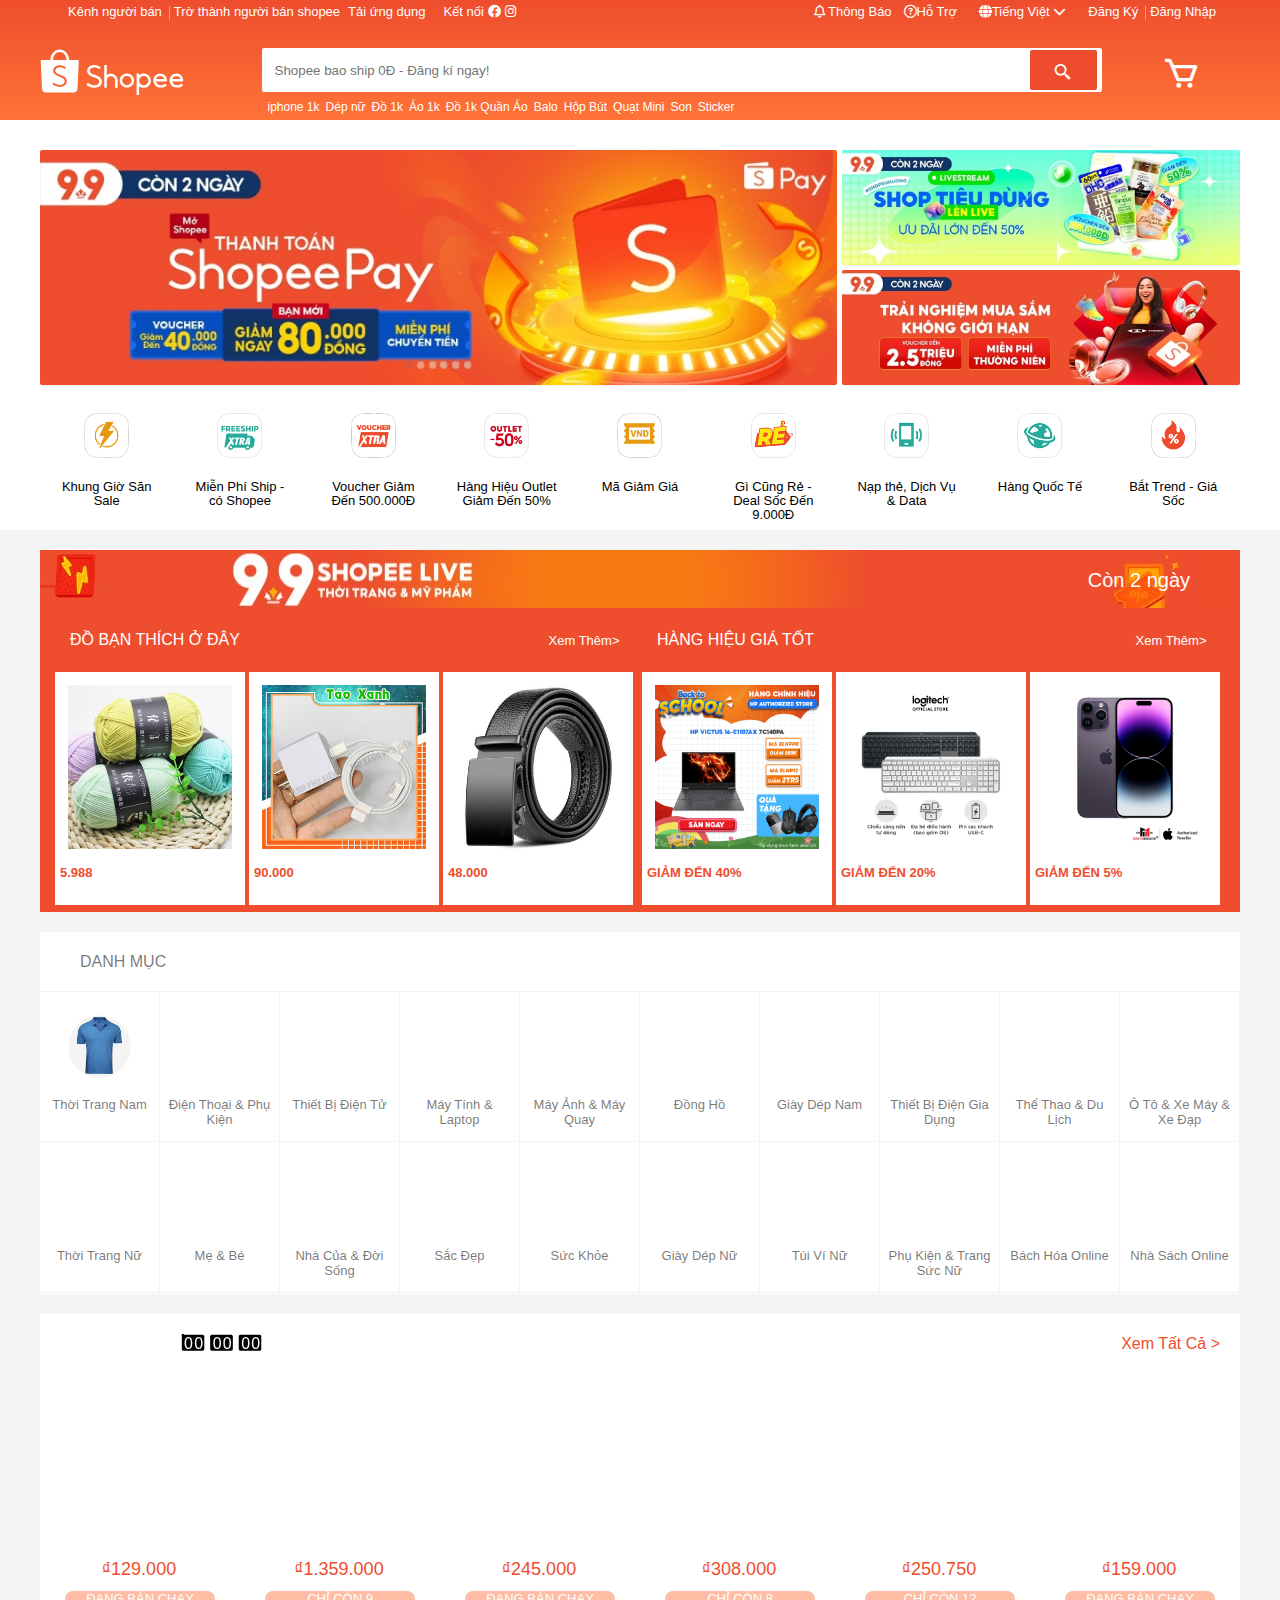
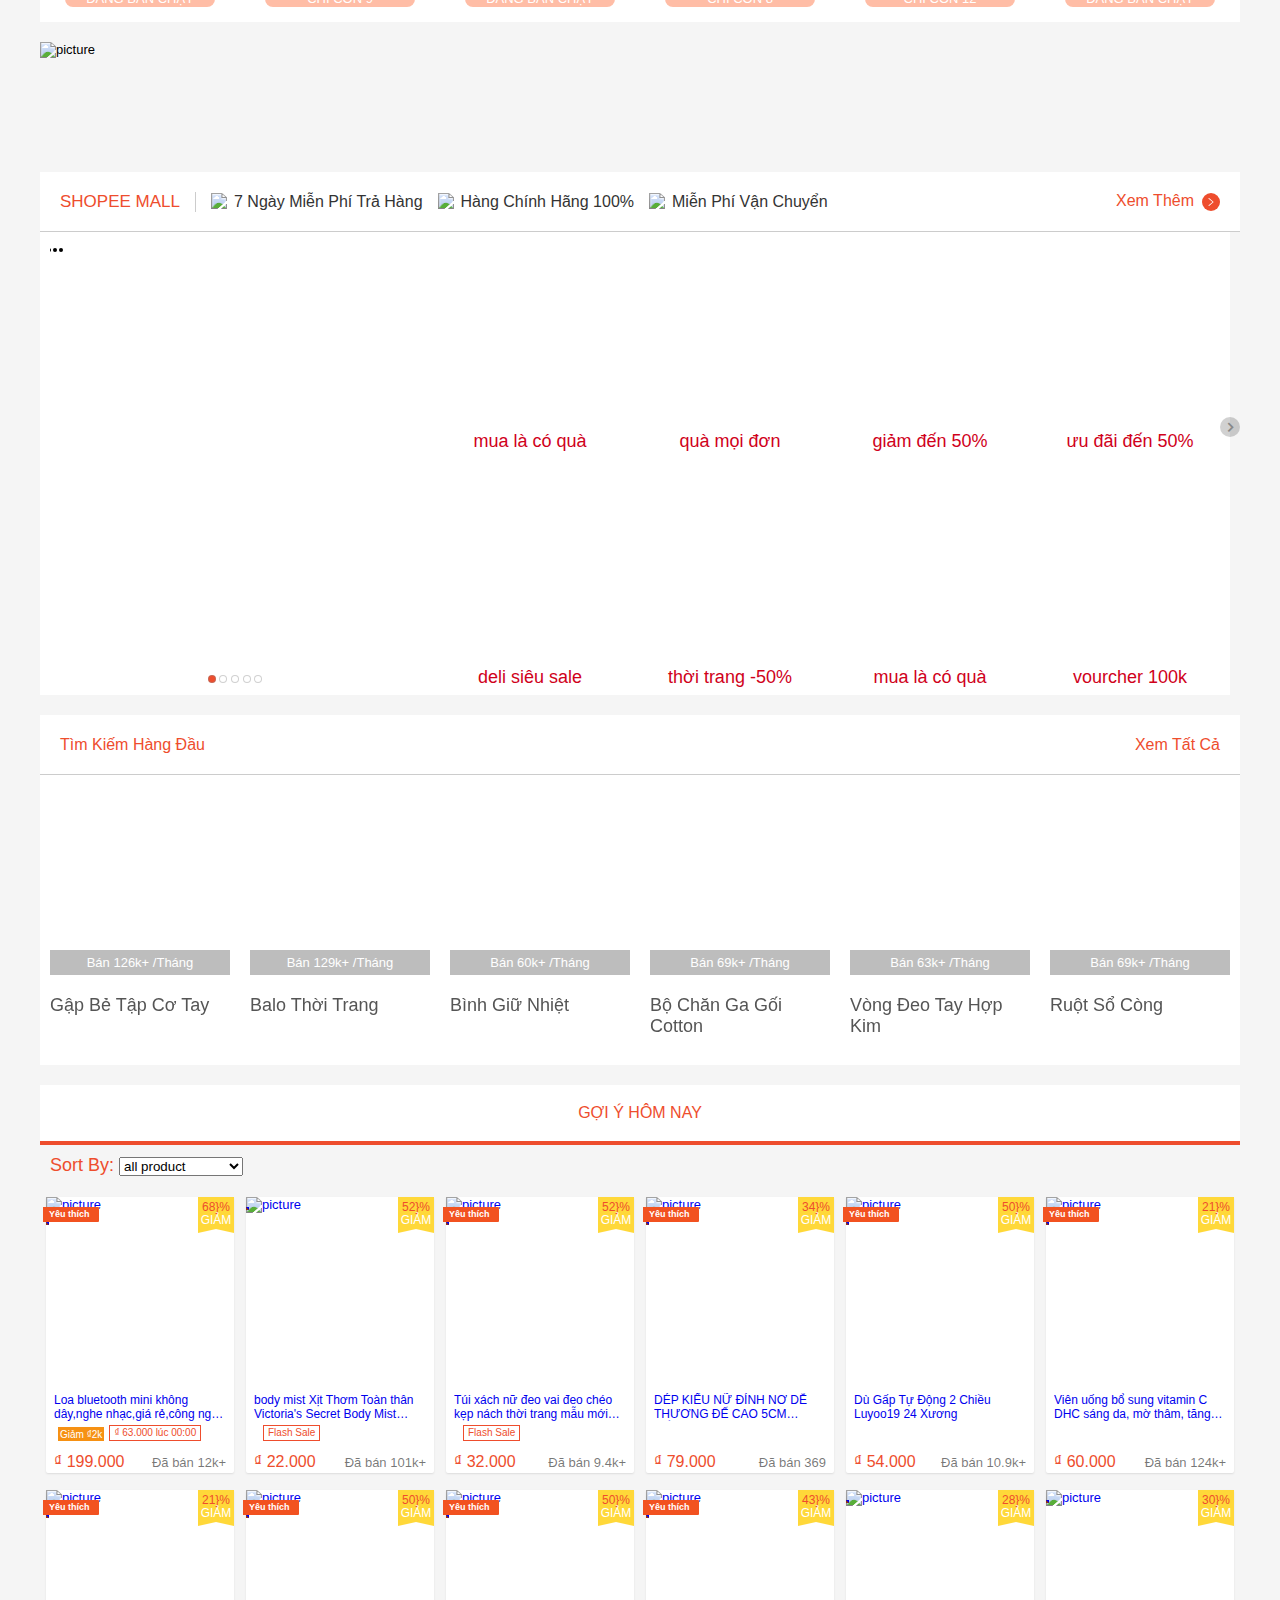
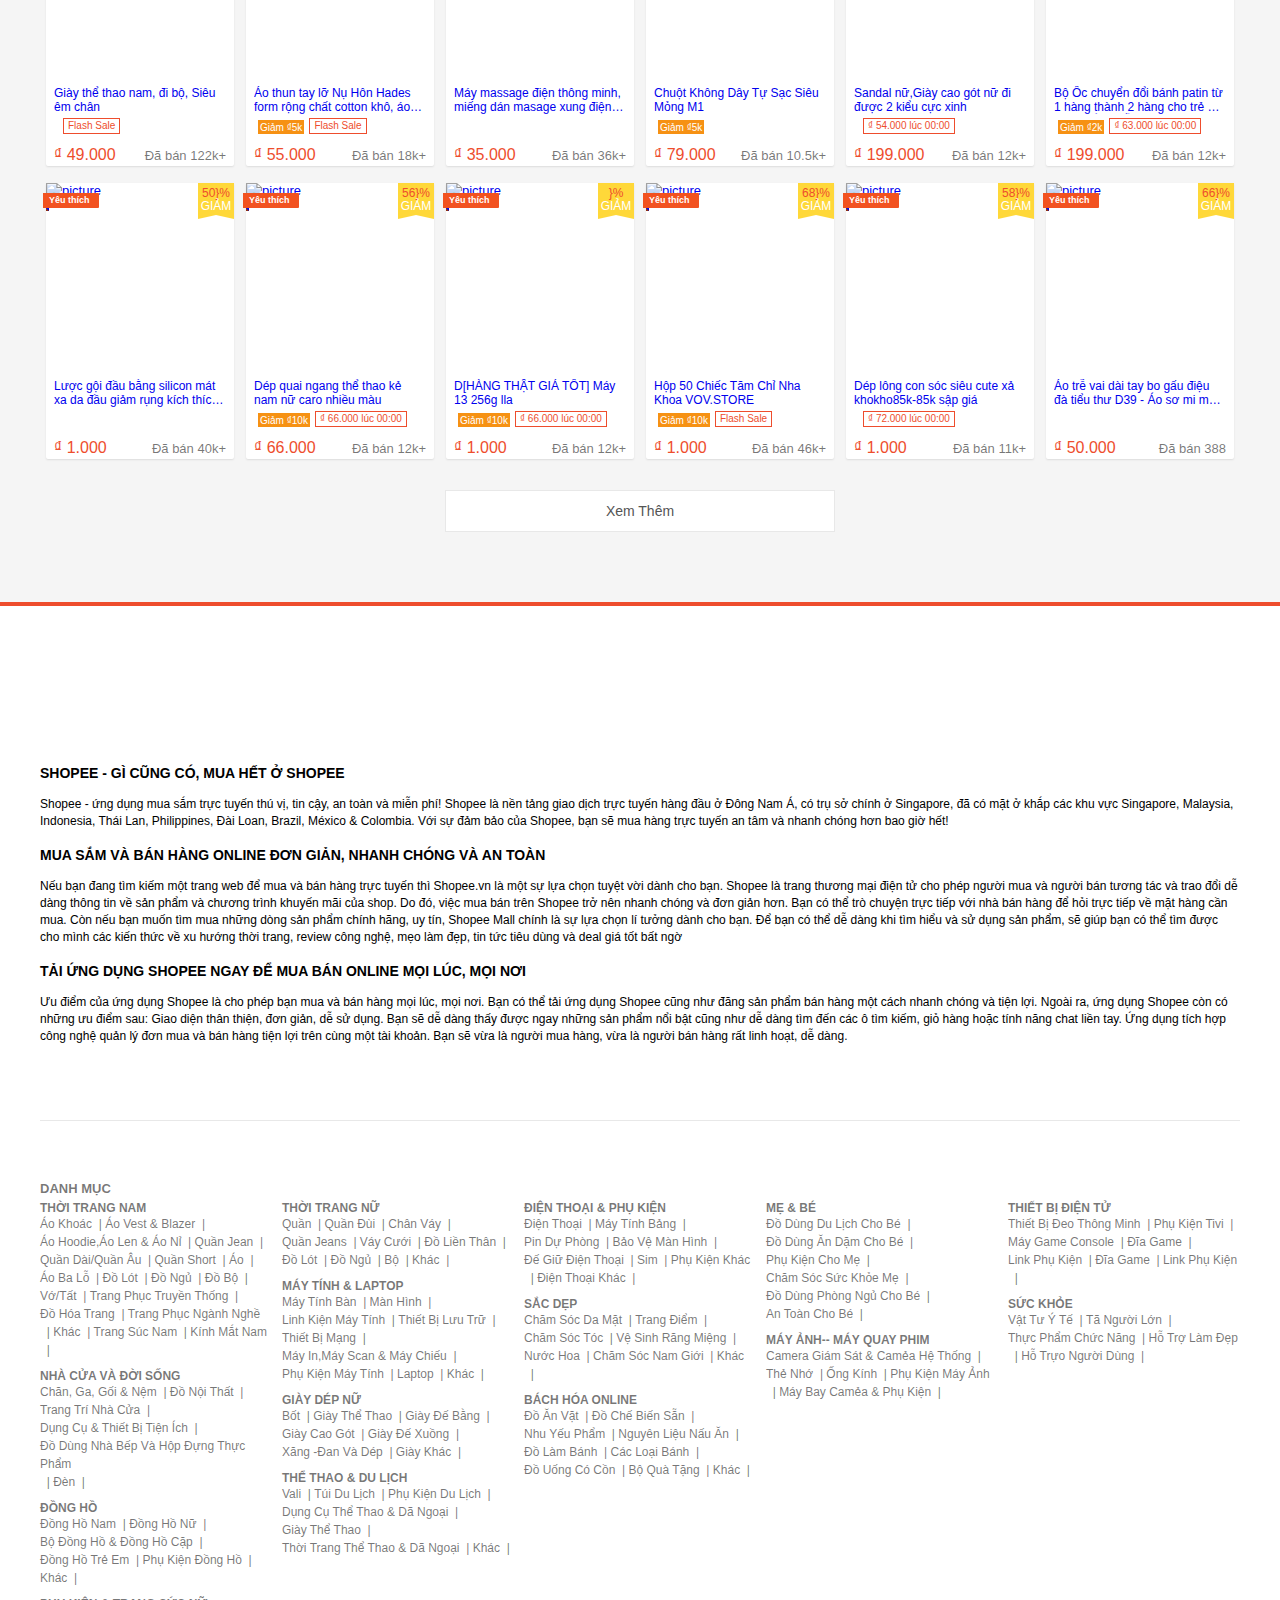
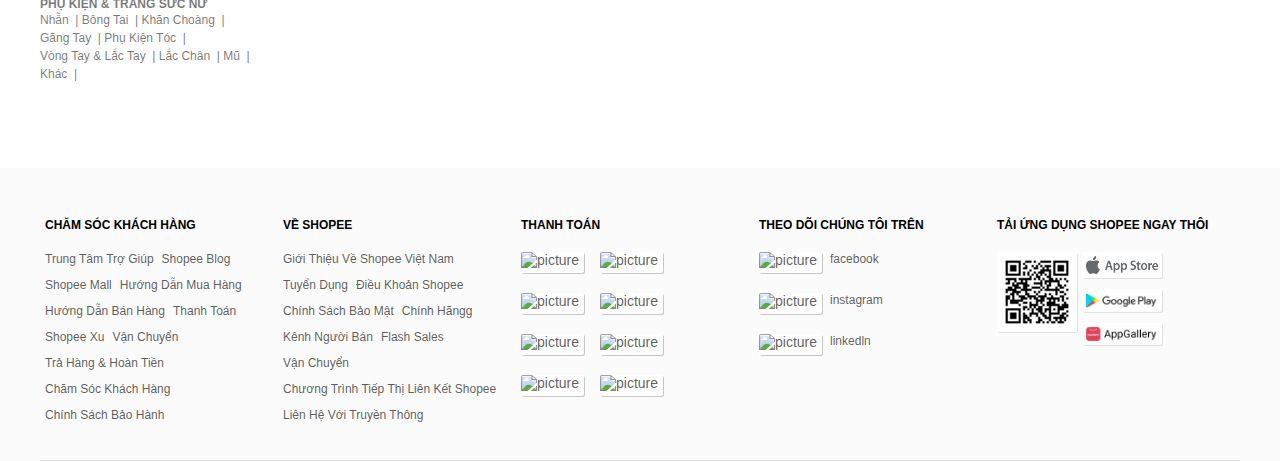
==== commit 95decb40: "finished" ====
--- a/index.html
+++ b/index.html
@@ -181,14 +181,22 @@
                 <div class="wrap-modal_cart size-modal arrow-up">
                   <div class="modal-cart">
                     <div class="desc-modal">
-                      <img
+                      <div class="text-product_more">Sản phẩm mới thêm</div>
+                      <ul class="list-products-in-cart"></ul>
+                      <div class="show-in-cart">
+                        <div class="amount-in-cart">
+                          <p>3 Thêm vào giỏ hàng</p>
+                        </div>
+                        <button class="btn-in-cart">Xem giỏ hàng</button>
+                      </div>
+                      <!-- <img
                         src="./access/image/imgCart/image.png"
                         alt=""
                         class="modal-cart_avatar"
-                      />
-                      <div class="text-cart">
+                      /> -->
+                      <!-- <div class="text-cart">
                         <p>Chưa có sản phẩm</p>
-                      </div>
+                      </div> -->
                     </div>
                   </div>
                 </div>
@@ -278,12 +286,61 @@
                     </div>
                   </div>
                 </div>
+
+                <!-- flash sale -->
                 <div class="section_flashsell">
                   <div class="flashsell_padding">
                     <div class="flashsell_header">
                       <div class="flashsell_header-title">
                         <div class="flashsell_image">
                           <div class="flashsell_image_fix"></div>
+
+                          <!-- set count down -->
+                          <div class="count-down-time">
+                            <div class="count-down-time__number">
+                              <div class="count-down-time__number-item">0</div>
+                              <div
+                                class="count-down-time__number-item"
+                                style="margin-left: 3px"
+                              >
+                                0
+                              </div>
+                            </div>
+
+                            <div class="count-down-time__colon">
+                              <div class="colon-dot_wrapper"></div>
+                              <p class="colon-dot"></p>
+                              <div class="colon-dot_wrapper"></div>
+                              <p class="colon-dot"></p>
+                            </div>
+
+                            <div class="count-down-time__number">
+                              <div class="count-down-time__number-item">0</div>
+                              <div
+                                class="count-down-time__number-item"
+                                style="margin-left: 3px"
+                              >
+                                0
+                              </div>
+                            </div>
+
+                            <div class="count-down-time__colon">
+                              <div class="colon-dot_wrapper"></div>
+                              <p class="colon-dot"></p>
+                              <div class="colon-dot_wrapper"></div>
+                              <p class="colon-dot"></p>
+                            </div>
+
+                            <div class="count-down-time__number">
+                              <div class="count-down-time__number-item">0</div>
+                              <div
+                                class="count-down-time__number-item"
+                                style="margin-left: 3px"
+                              >
+                                0
+                              </div>
+                            </div>
+                          </div>
                         </div>
                       </div>
                       <div class="flashsell_link-wrap">
--- a/style.css
+++ b/style.css
@@ -315,7 +315,7 @@
   padding: 1rem 0 0.625rem;
 }
 
-.nav-search li {
+.nav-search > li {
   display: flex;
   color: white;
 }
@@ -394,6 +394,8 @@
   padding: 15px auto;
   text-align: center;
 }
+
+/* cart icon */
 
 #cart_icon {
   margin-right: 30px;
@@ -457,7 +459,7 @@
 
 .size-modal {
   width: 390px;
-  height: 240px;
+  min-height: 290px;
   background-color: #fff;
   box-shadow: 0 0 10px rgba(0, 0, 0, 0.09);
 }
@@ -465,6 +467,7 @@
 .modal-cart {
   height: inherit;
 }
+
 .desc-modal {
   display: flex;
   flex-direction: column;
@@ -482,6 +485,89 @@
   font-size: 14px;
   opacity: 0.7;
 }
+
+.list-products-in-cart {
+  width: 100%;
+  list-style: none;
+}
+
+.product-in-cart {
+  padding: 5px;
+}
+
+.product-in-cart:hover {
+  background-color: var(--border-color);
+}
+
+.text-product_more {
+  padding: 8px 2px 5px 10px;
+  width: 100%;
+  display: flex;
+  justify-content: flex-start;
+  text-transform: capitalize;
+  color: #555;
+}
+
+.item-in-cart {
+  display: flex;
+  justify-content: space-between;
+  margin: 5px;
+  width: 100%;
+}
+
+.item-in-cart_img {
+  width: 90px;
+  height: 50px;
+  padding-left: 8px;
+  padding-right: 5px;
+}
+
+.item-in-cart_name {
+  white-space: nowrap;
+  overflow: hidden;
+  text-overflow: ellipsis;
+  margin: 0 20px auto 10px;
+}
+
+.product-count {
+  margin-right: 15px;
+}
+
+.item-in-cart_price {
+  margin-right: 20px;
+  color: var(--main-color);
+}
+
+.show-in-cart {
+  display: flex;
+  justify-content: space-between;
+  width: 100%;
+  padding: auto 0;
+  height: 50px;
+  position: absolute;
+  bottom: 0px;
+}
+
+.amount-in-cart p {
+  text-align: center;
+  height: 100%;
+  transform: translateY(35%);
+  text-transform: capitalize;
+}
+.amount-in-cart {
+  width: 50%;
+}
+
+.btn-in-cart {
+  background-color: var(--main-color);
+  border: none;
+  color: var(--white-color);
+  margin: 10px;
+  padding-left: 10px;
+  padding-right: 10px;
+}
+
+/* suggest search */
 
 .suggest_search-wrap {
   margin-top: 3px;
@@ -503,7 +589,6 @@
   line-height: 1.5rem;
   /* margin-left: -14px; */
 }
-
 .suggest_search a {
   text-decoration: none;
   font-size: 12px;
@@ -980,7 +1065,9 @@
   text-transform: capitalize;
 }
 
-/* flash sell */
+/* FLASH SALE------------------------------
+ * flash sale header
+ ------------------------------------------*/
 
 .pcmall_flashsell {
   min-height: 20rem;
@@ -997,11 +1084,12 @@
   justify-content: space-between;
   background-color: var(--white-color);
 }
+
 .flashsell_image {
   height: 100%;
 }
 
-flashsell_header-title {
+.flashsell_header-title {
   font-size: 1rem;
   color: rgba(0, 0, 0, 0.54);
   font-weight: 500;
@@ -1018,13 +1106,103 @@
   height: 30px;
   display: inline-block;
   line-height: 30px;
-}
+  transform: translateY(15%);
+}
+
 .flashsell_link {
   font-size: 1rem;
   text-transform: capitalize;
   text-decoration: none;
   color: var(--main-color);
 }
+
+/* FLASH SALE------------------------------
+ * flash sale count down time
+ ------------------------------------------*/
+
+.count-down-time {
+  align-items: center;
+  -webkit-backface-visibility: hidden;
+  backface-visibility: hidden;
+  color: #000;
+  cursor: default;
+  display: flex;
+  transform: scale(0.84);
+}
+
+.count-down-time__number {
+  background: currentColor;
+  border-radius: 2px;
+  -moz-box-sizing: content-box;
+  box-sizing: content-box;
+  display: flex;
+  font-size: 19px;
+  height: 17px;
+  justify-content: space-around;
+  line-height: 20px;
+  margin-bottom: 4px;
+  min-width: 20px;
+  overflow: hidden;
+  padding: 1px 3px;
+  text-align: center;
+}
+
+.count-down-time__number-item {
+  display: inline-block;
+  /* overflow: hidden; */
+  width: 9px;
+  color: var(--white-color);
+}
+
+.count-down-tume__number-item svg {
+  height: 13px;
+  left: 50%;
+  position: absolute;
+  top: 50%;
+  -webkit-transform: translate(-50%, -50%);
+  transform: translate(-50%, -50%);
+  width: 17px;
+  fill: #fff;
+  stroke: #fff;
+  overflow: visible;
+  font-size: 19px;
+  line-height: 20px;
+  text-align: center;
+}
+
+.count-down-time__colon {
+  background-position-y: 3px;
+  display: flex;
+  flex-direction: column;
+  font-size: 20px;
+  font-weight: 400;
+  height: 17px;
+  margin: 0 2px;
+  text-align: center;
+  width: 3px;
+}
+
+.colon-dot_wrapper {
+  height: 50%;
+  position: relative;
+  width: 100%;
+}
+
+.colon-dot {
+  display: flex;
+  background: currentColor;
+  border-radius: 100%;
+  height: 3px;
+  left: 0;
+  position: absolute;
+  top: 10%;
+  width: 3px;
+}
+
+/* FLASH SALE------------------------------
+ * flash sale content
+ ------------------------------------------*/
+
 .flashsell_content {
   background-color: var(--white-color);
   padding-top: 0;
@@ -1067,9 +1245,11 @@
 .flashsell_image-wrap {
   height: 10.625rem;
 }
+
 .flashsell_image {
   width: 100%;
   height: 100%;
+  display: flex;
 }
 
 .flashsell_product-bottom {
@@ -1817,7 +1997,7 @@
 
 /* shopee card hover */
 
-.shopee_card_hover_bottom {
+.add-to-cart-btn {
   opacity: 0;
   position: absolute;
   left: -0.0625rem;
@@ -1832,11 +2012,12 @@
   border-bottom-left-radius: 0.125rem;
   border-bottom-right-radius: 0.125rem;
   z-index: 3;
-}
-
-/* .stardust_product_wrap:hover .shopee_card_hover_bottom {
+  cursor: pointer;
+}
+
+.stardust_product_wrap:hover .add-to-cart-btn {
   opacity: 1;
-} */
+}
 
 .stardust_product_wrap:hover {
   background-color: #ee4d2d;
